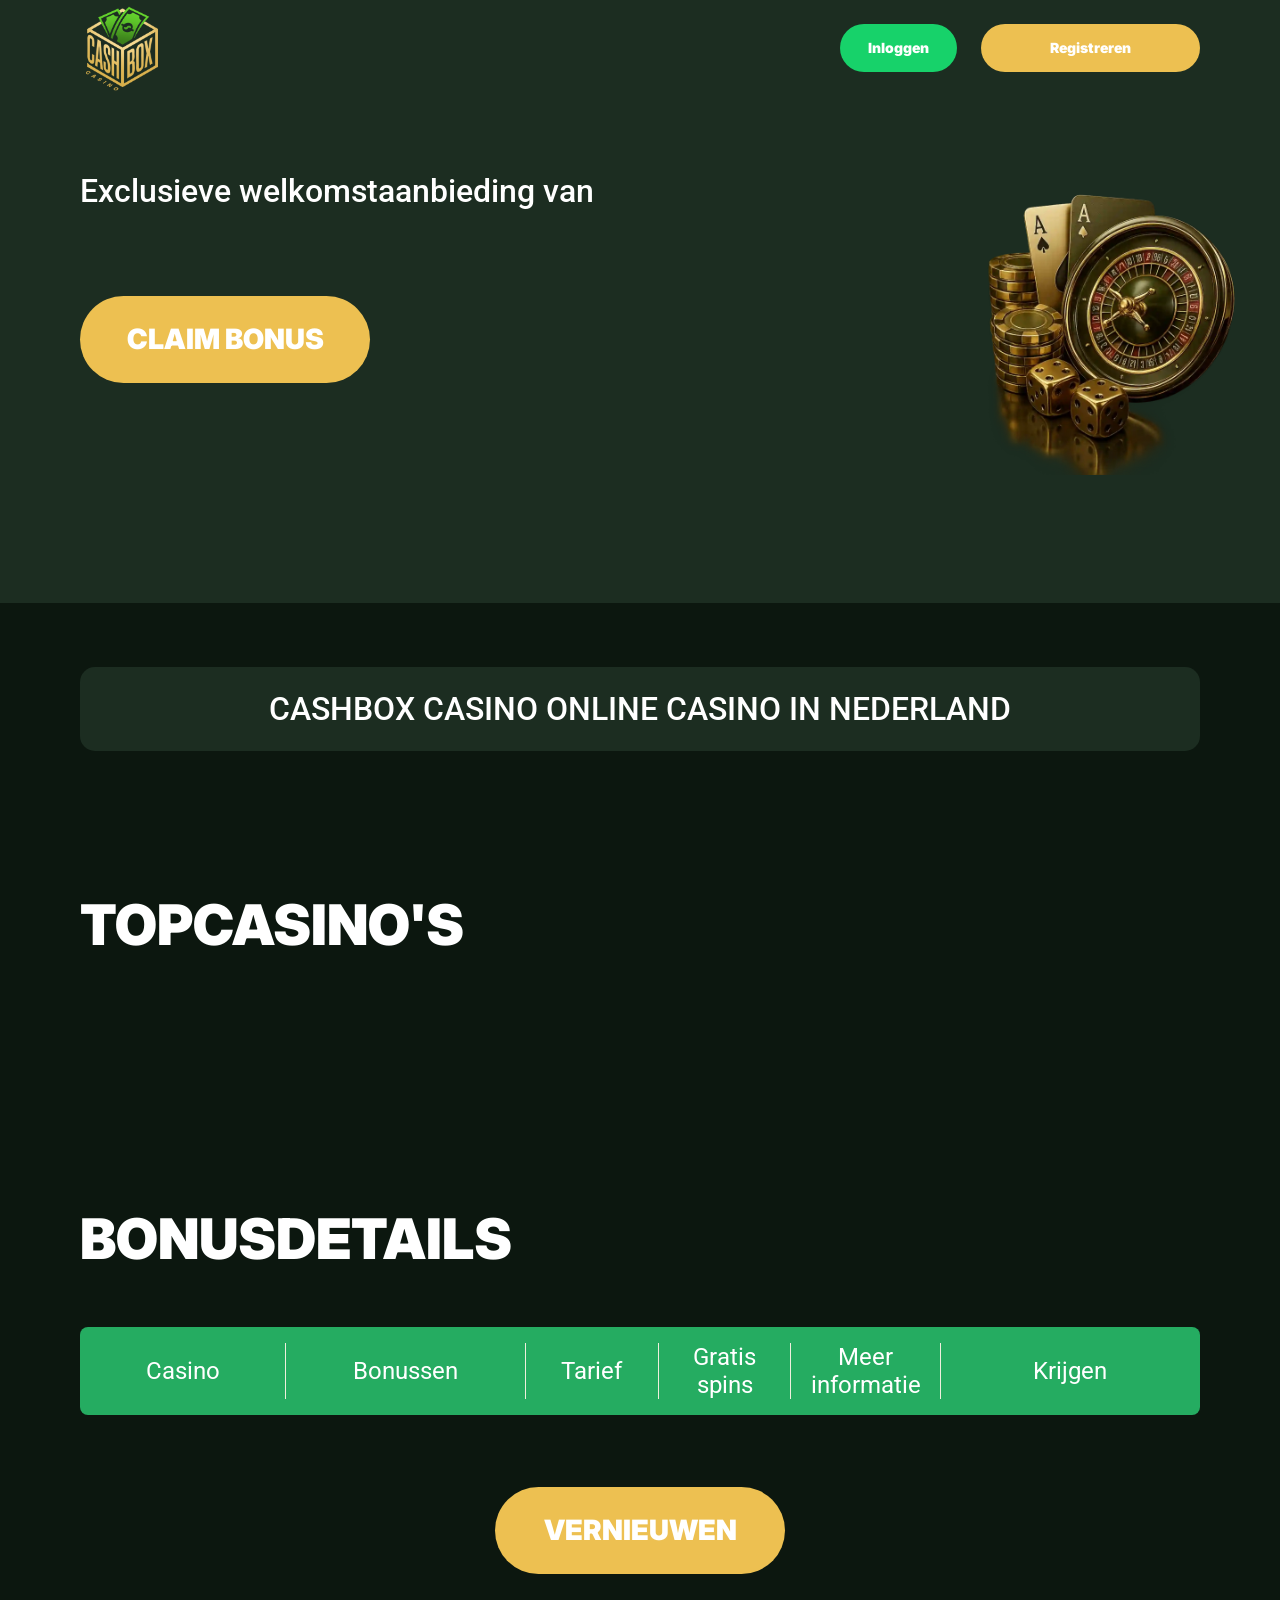
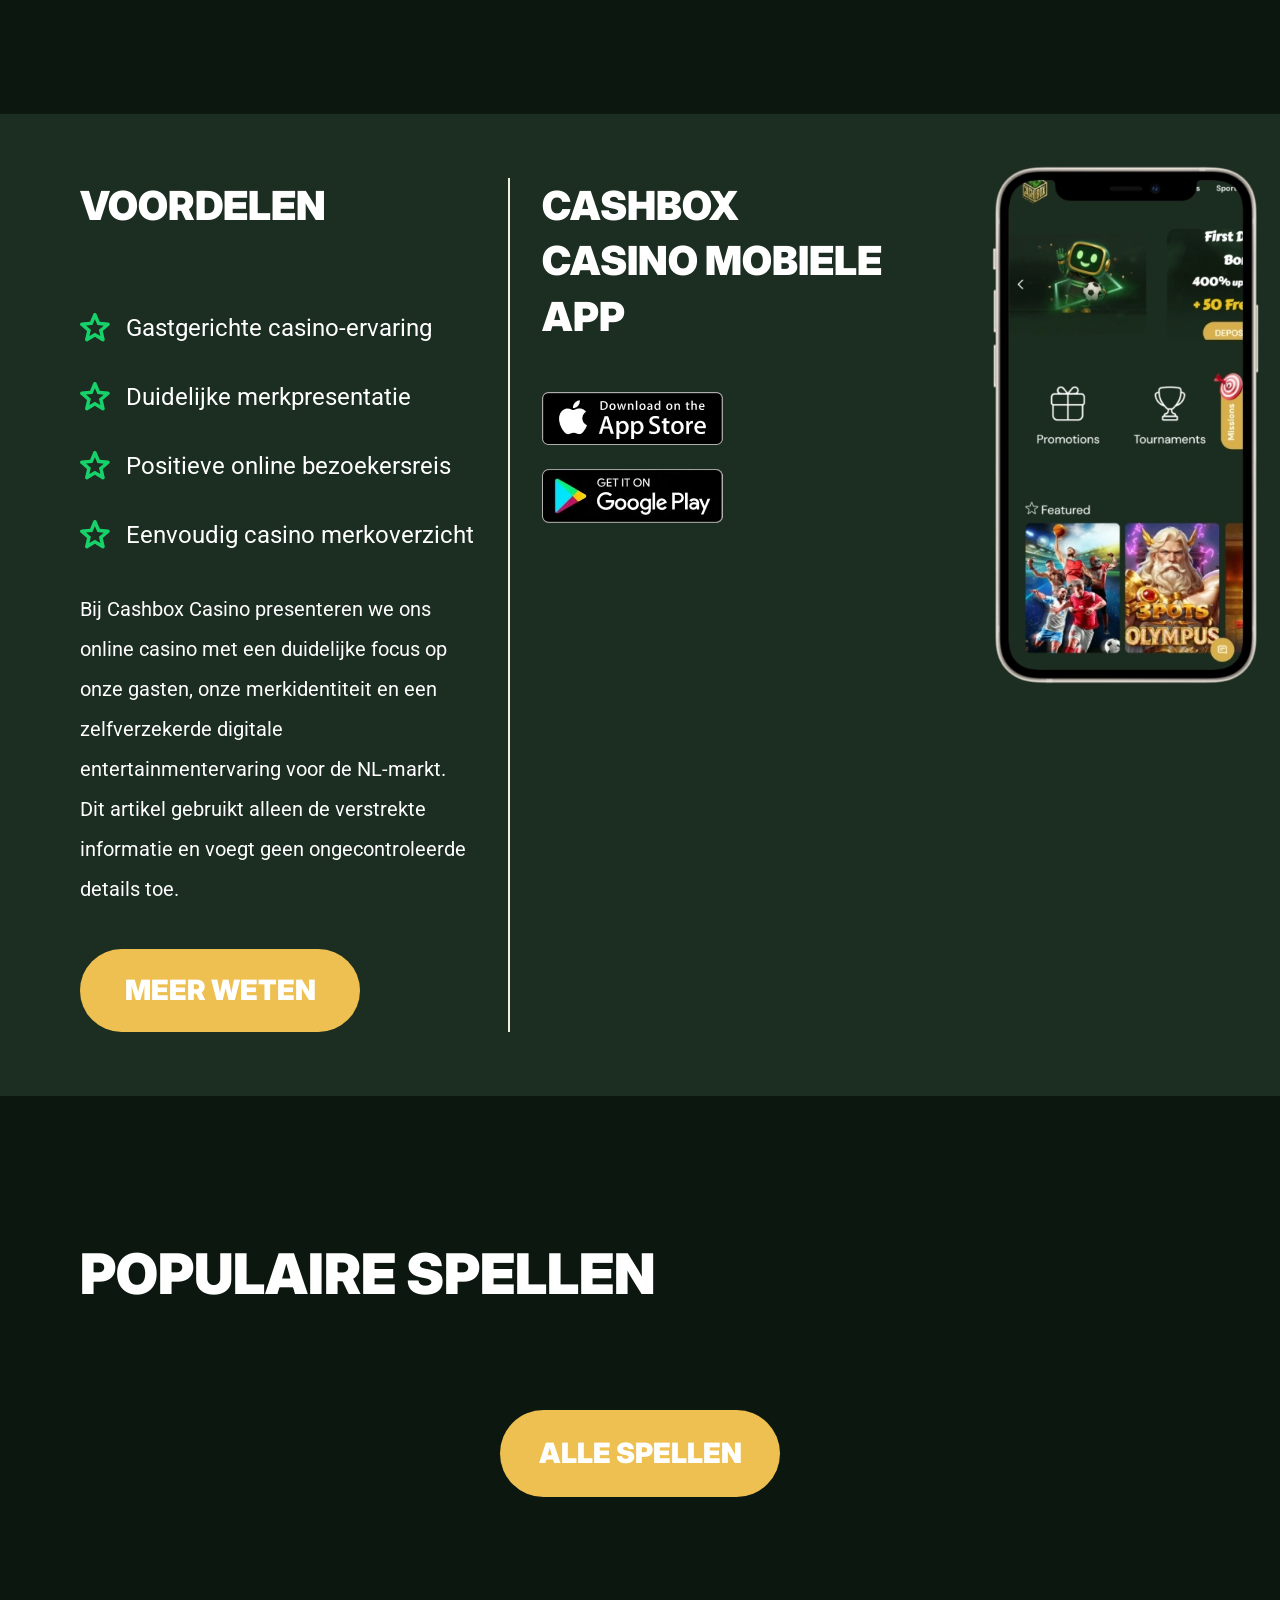
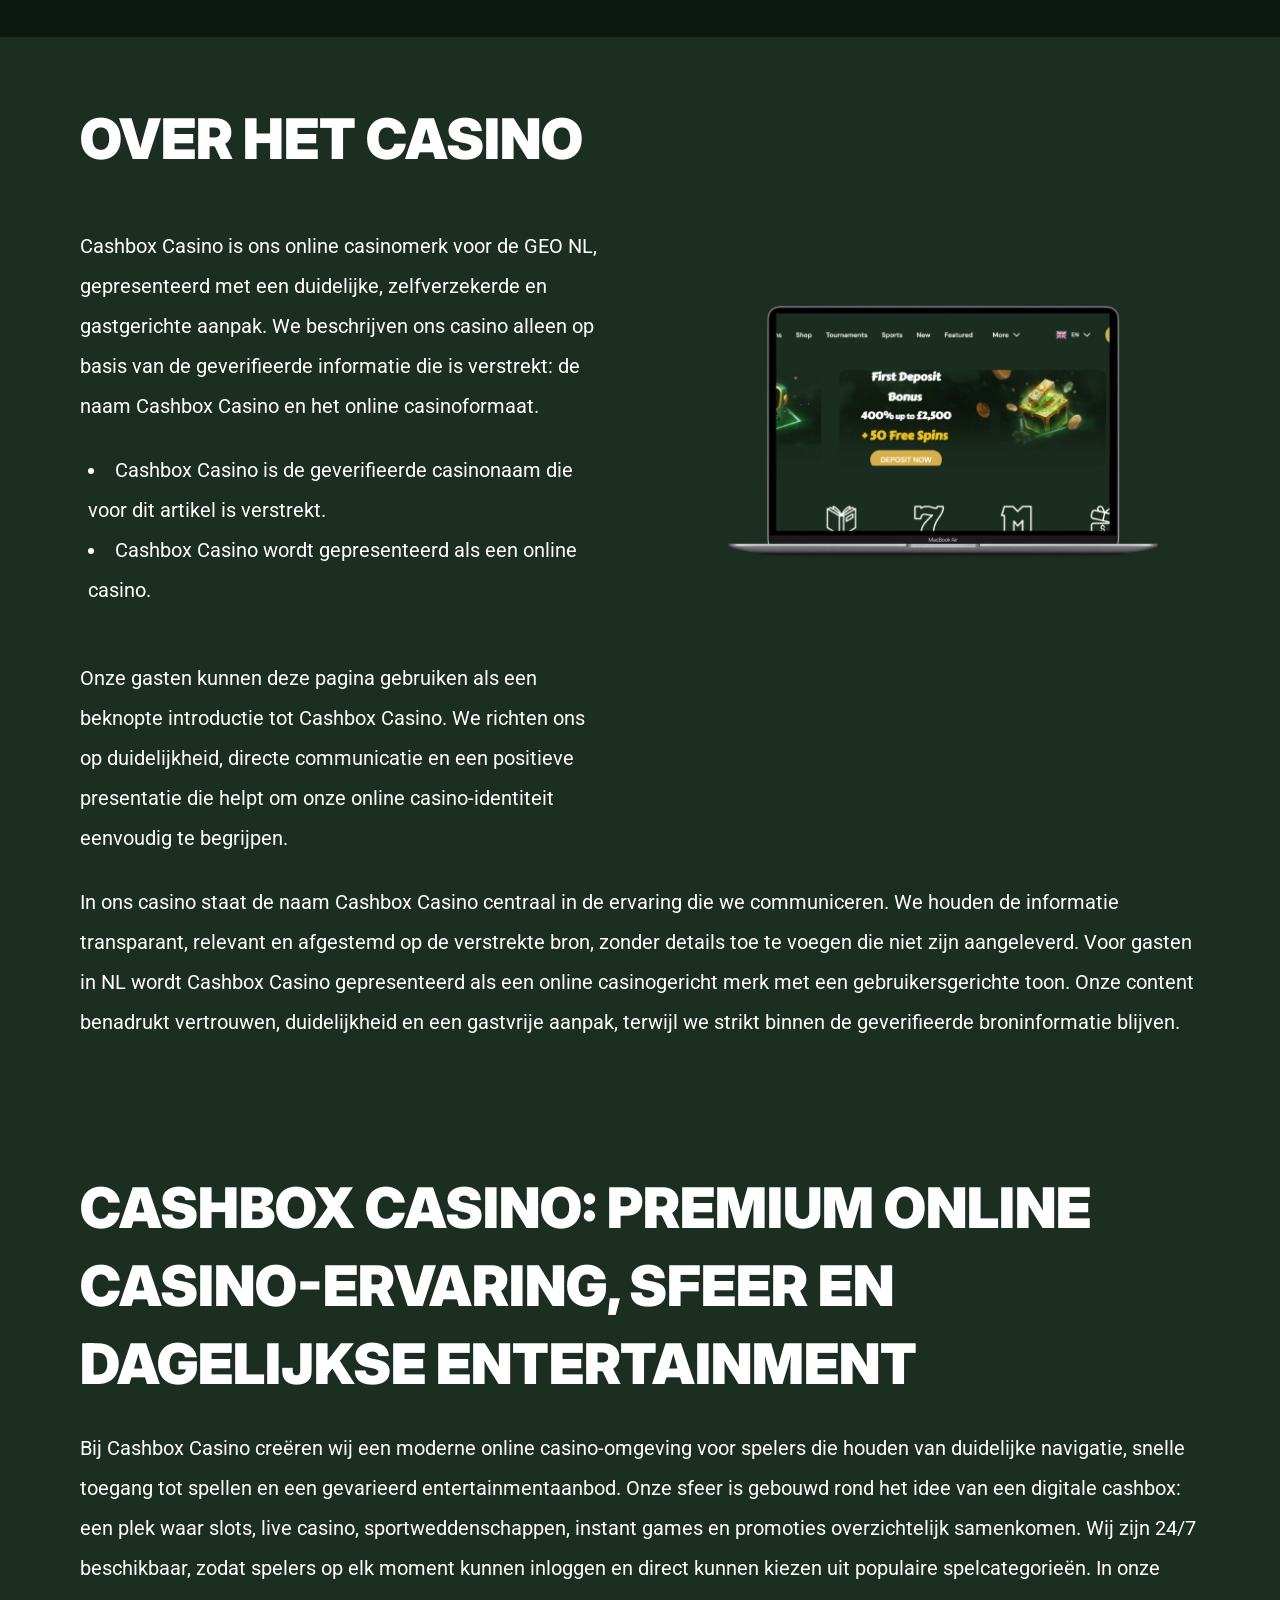
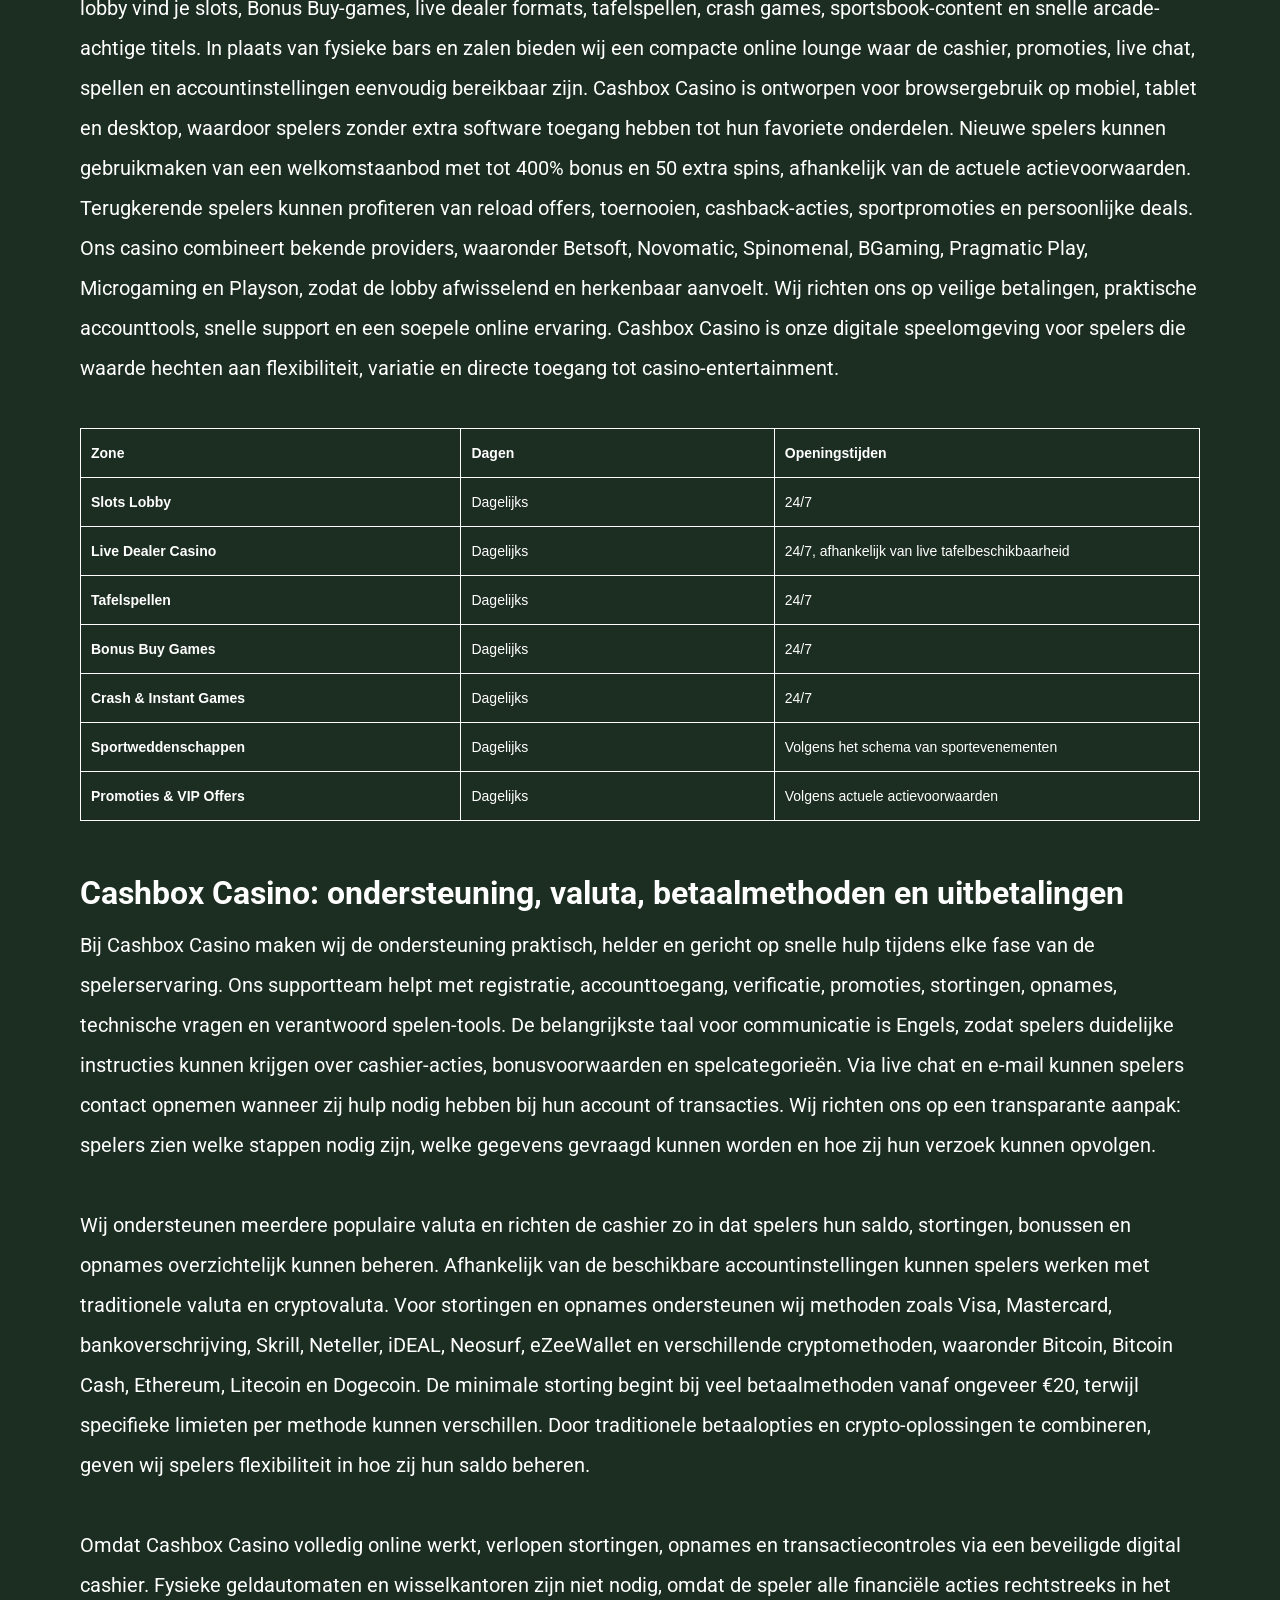
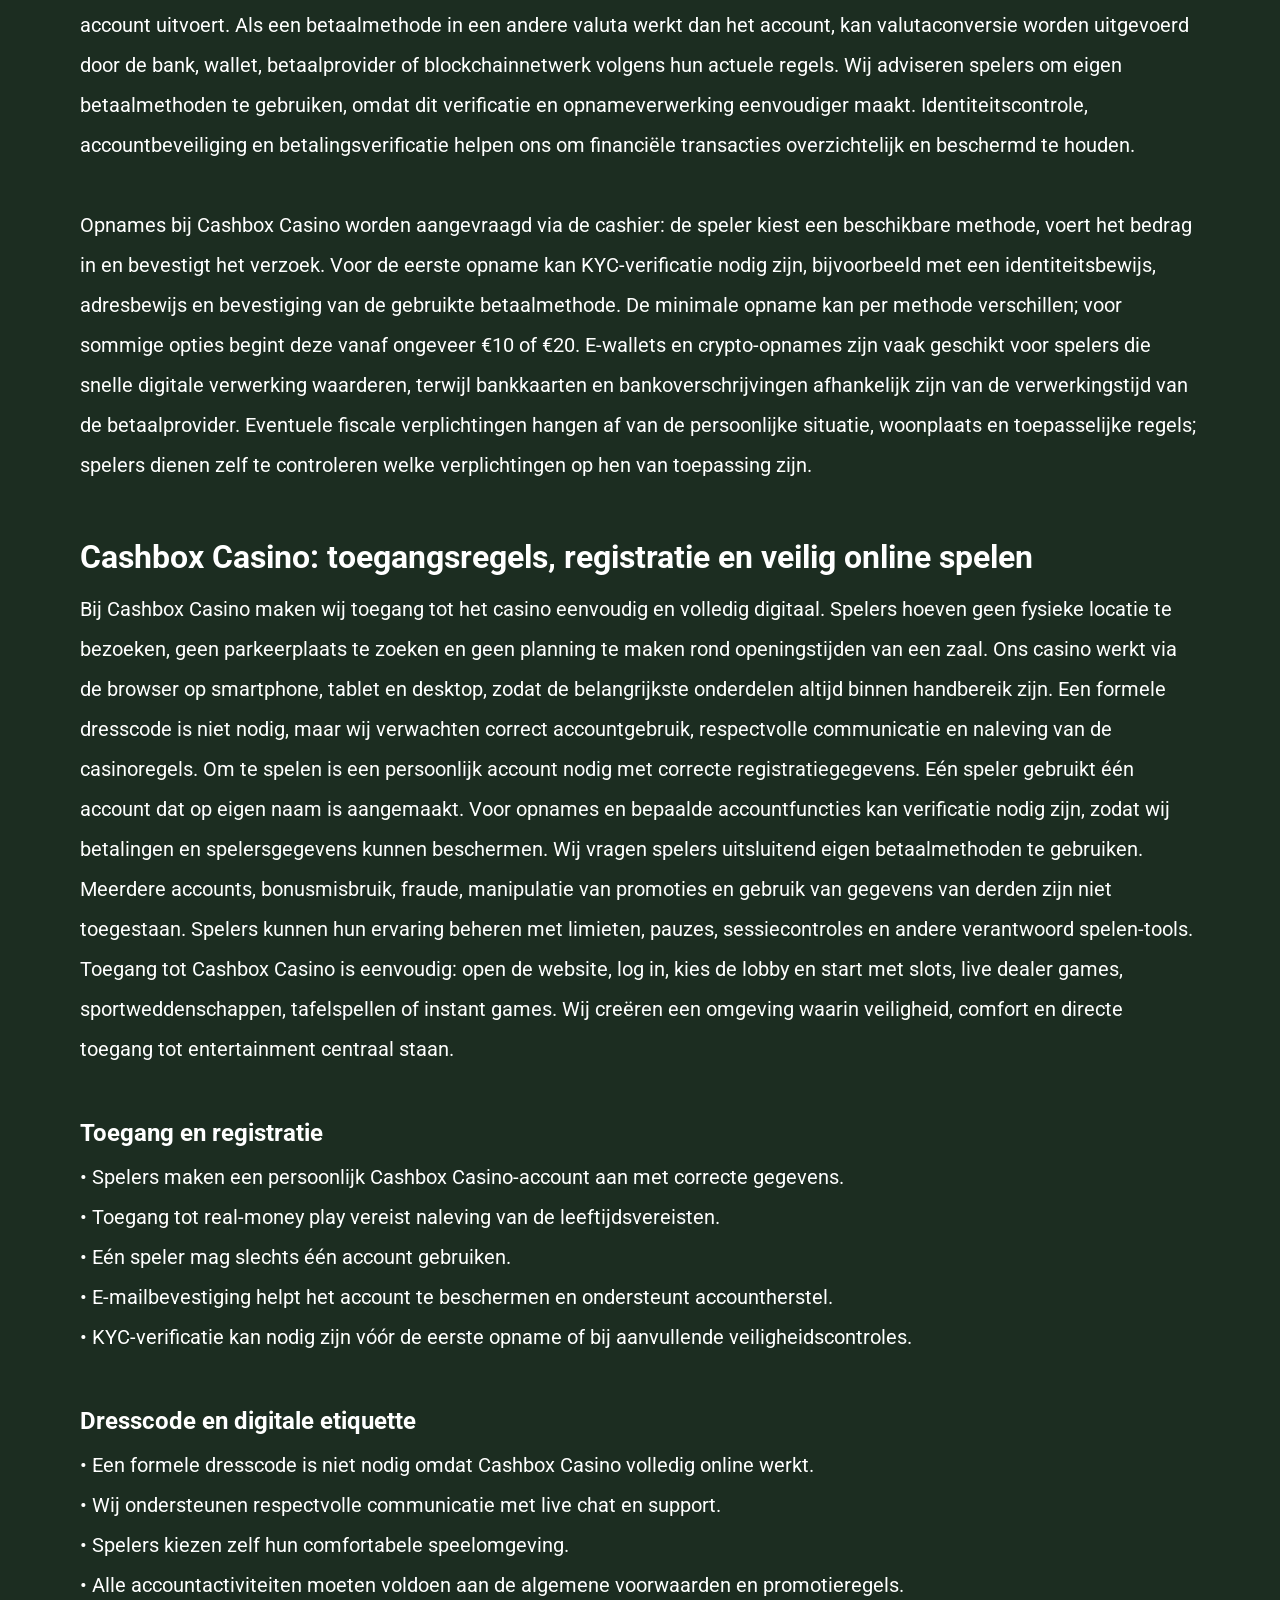
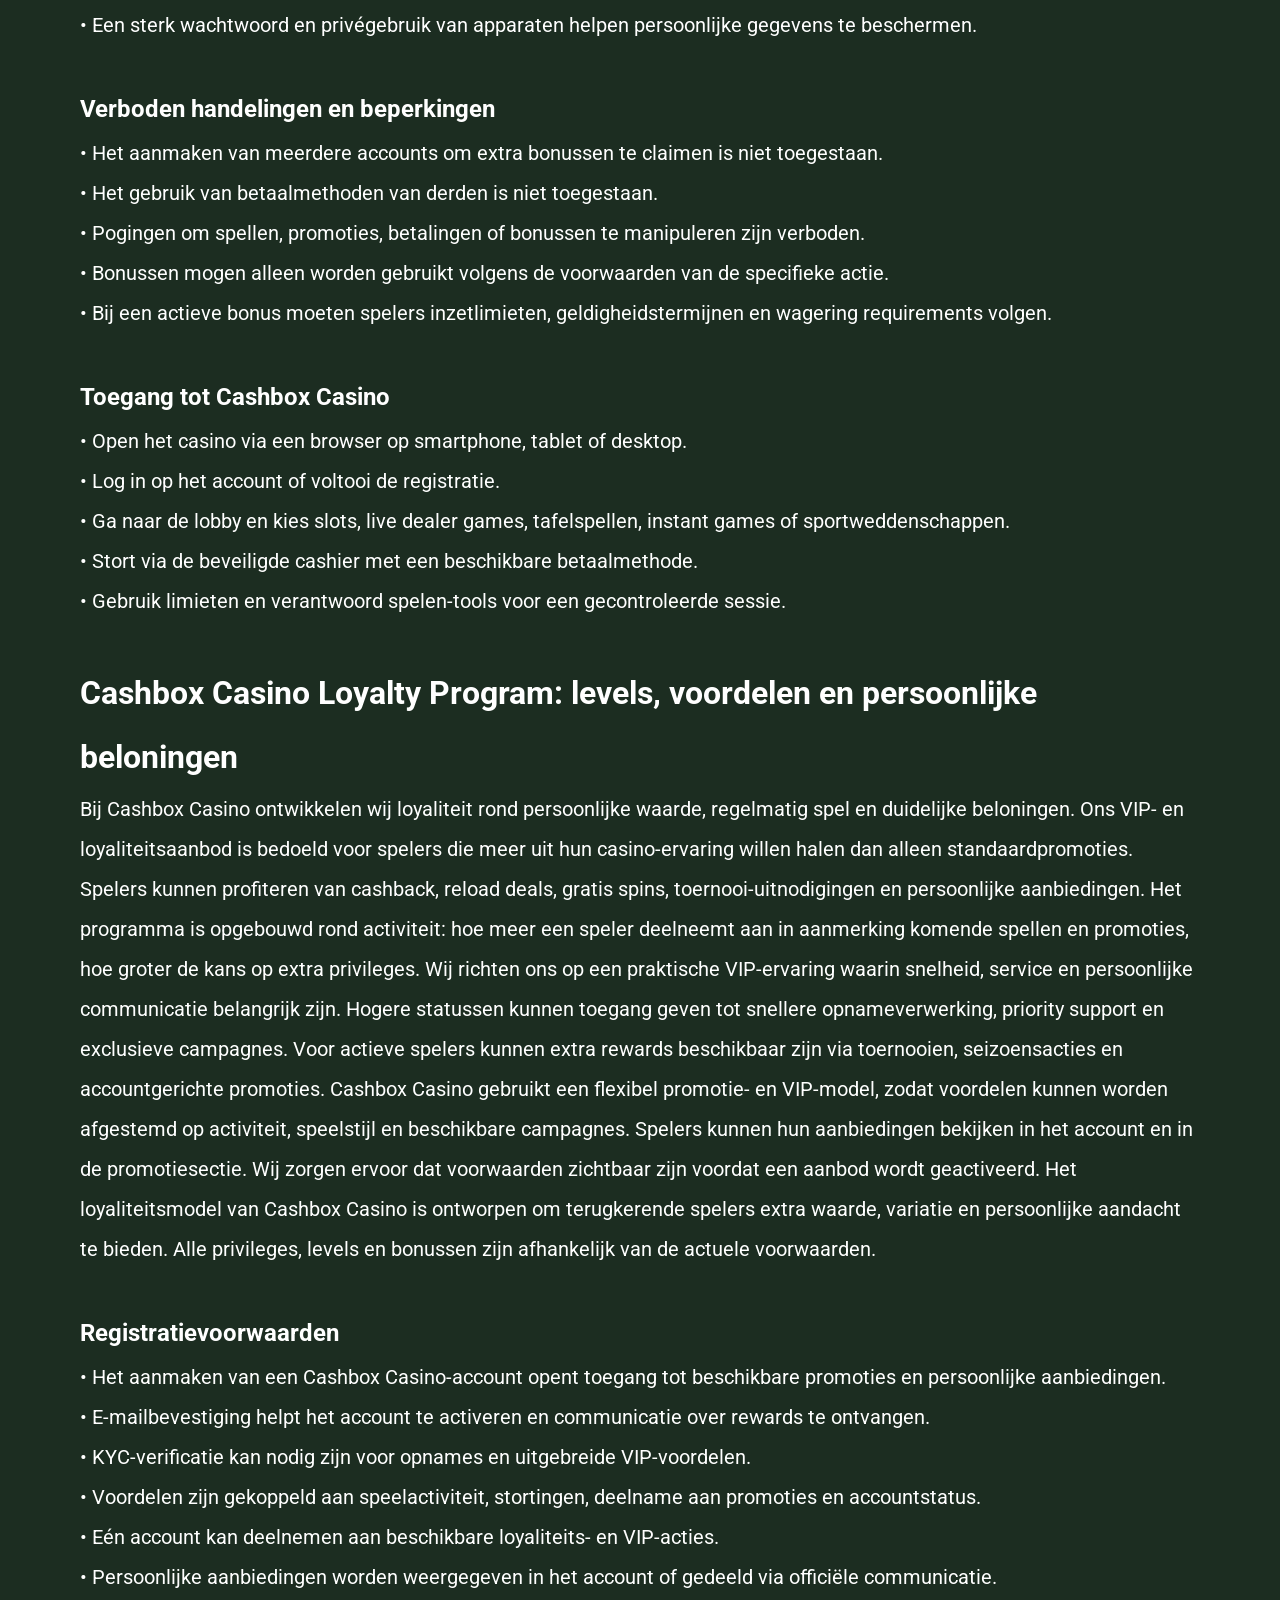
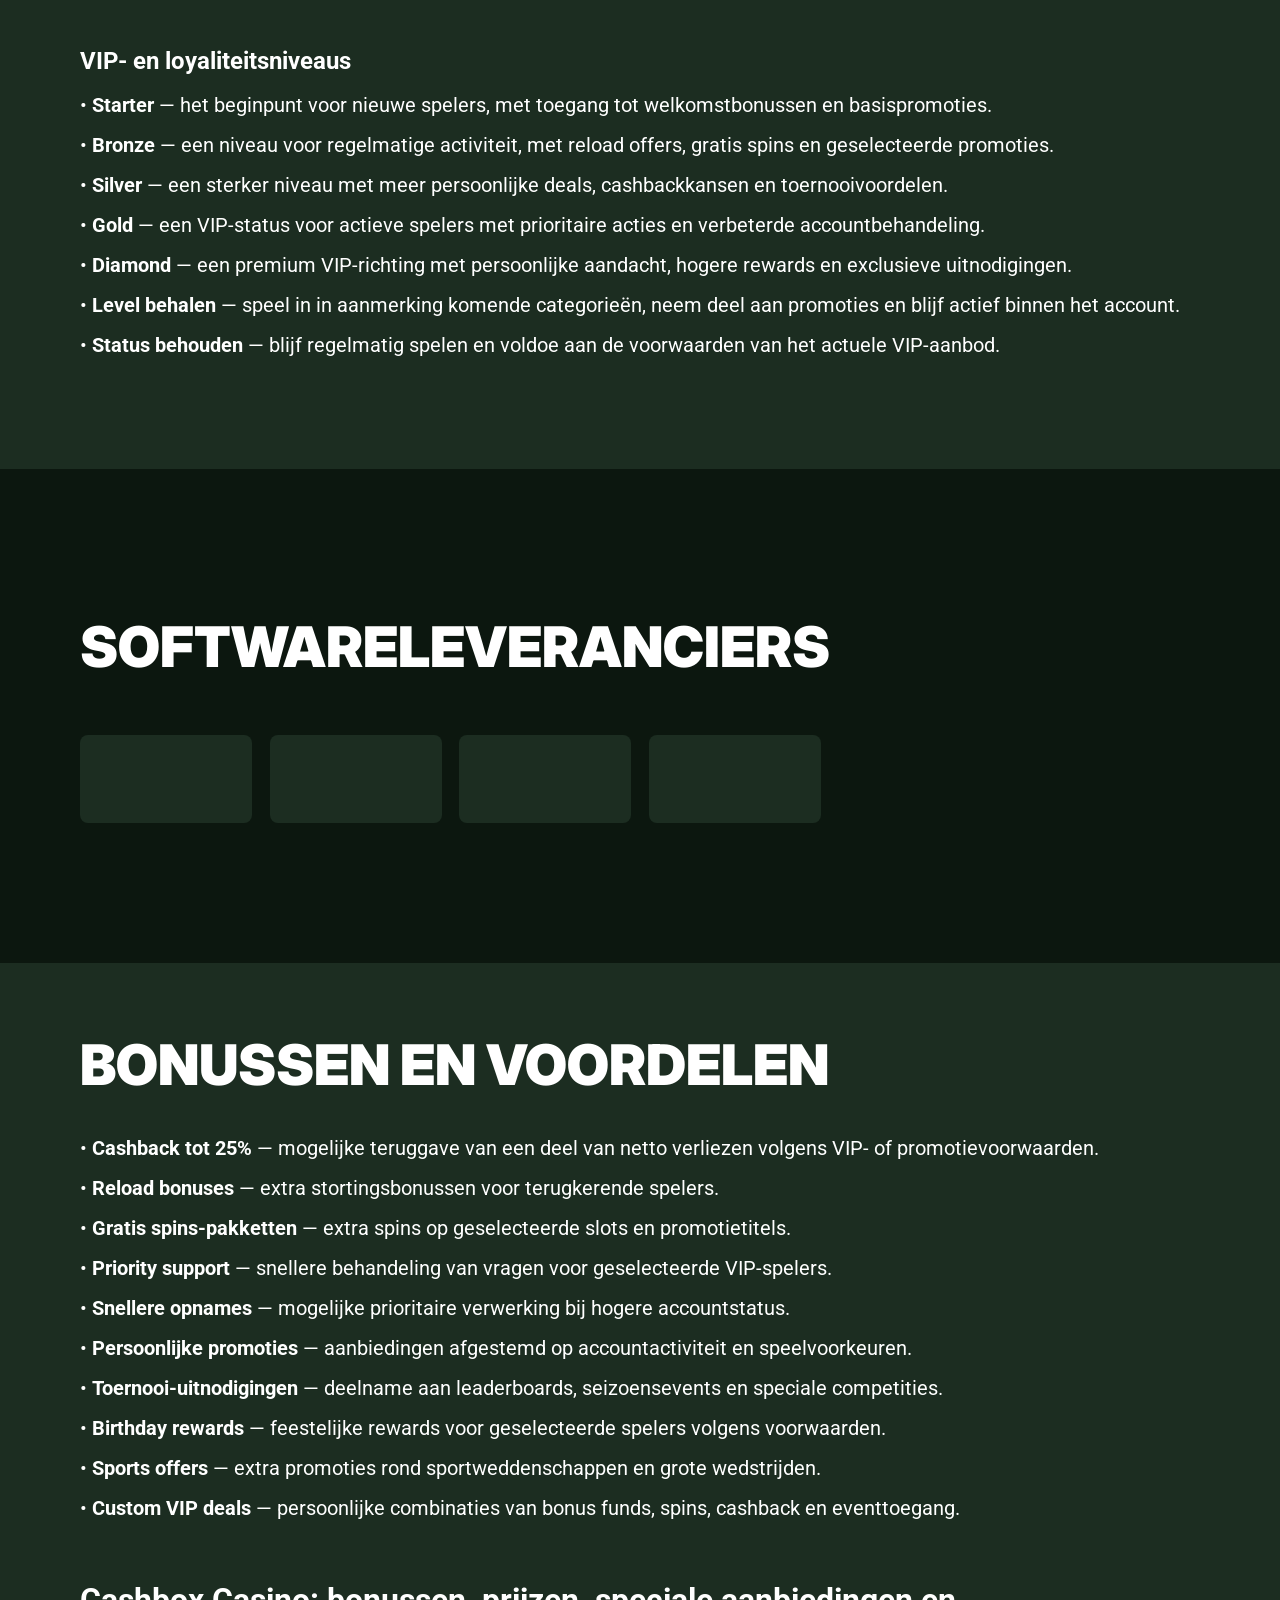
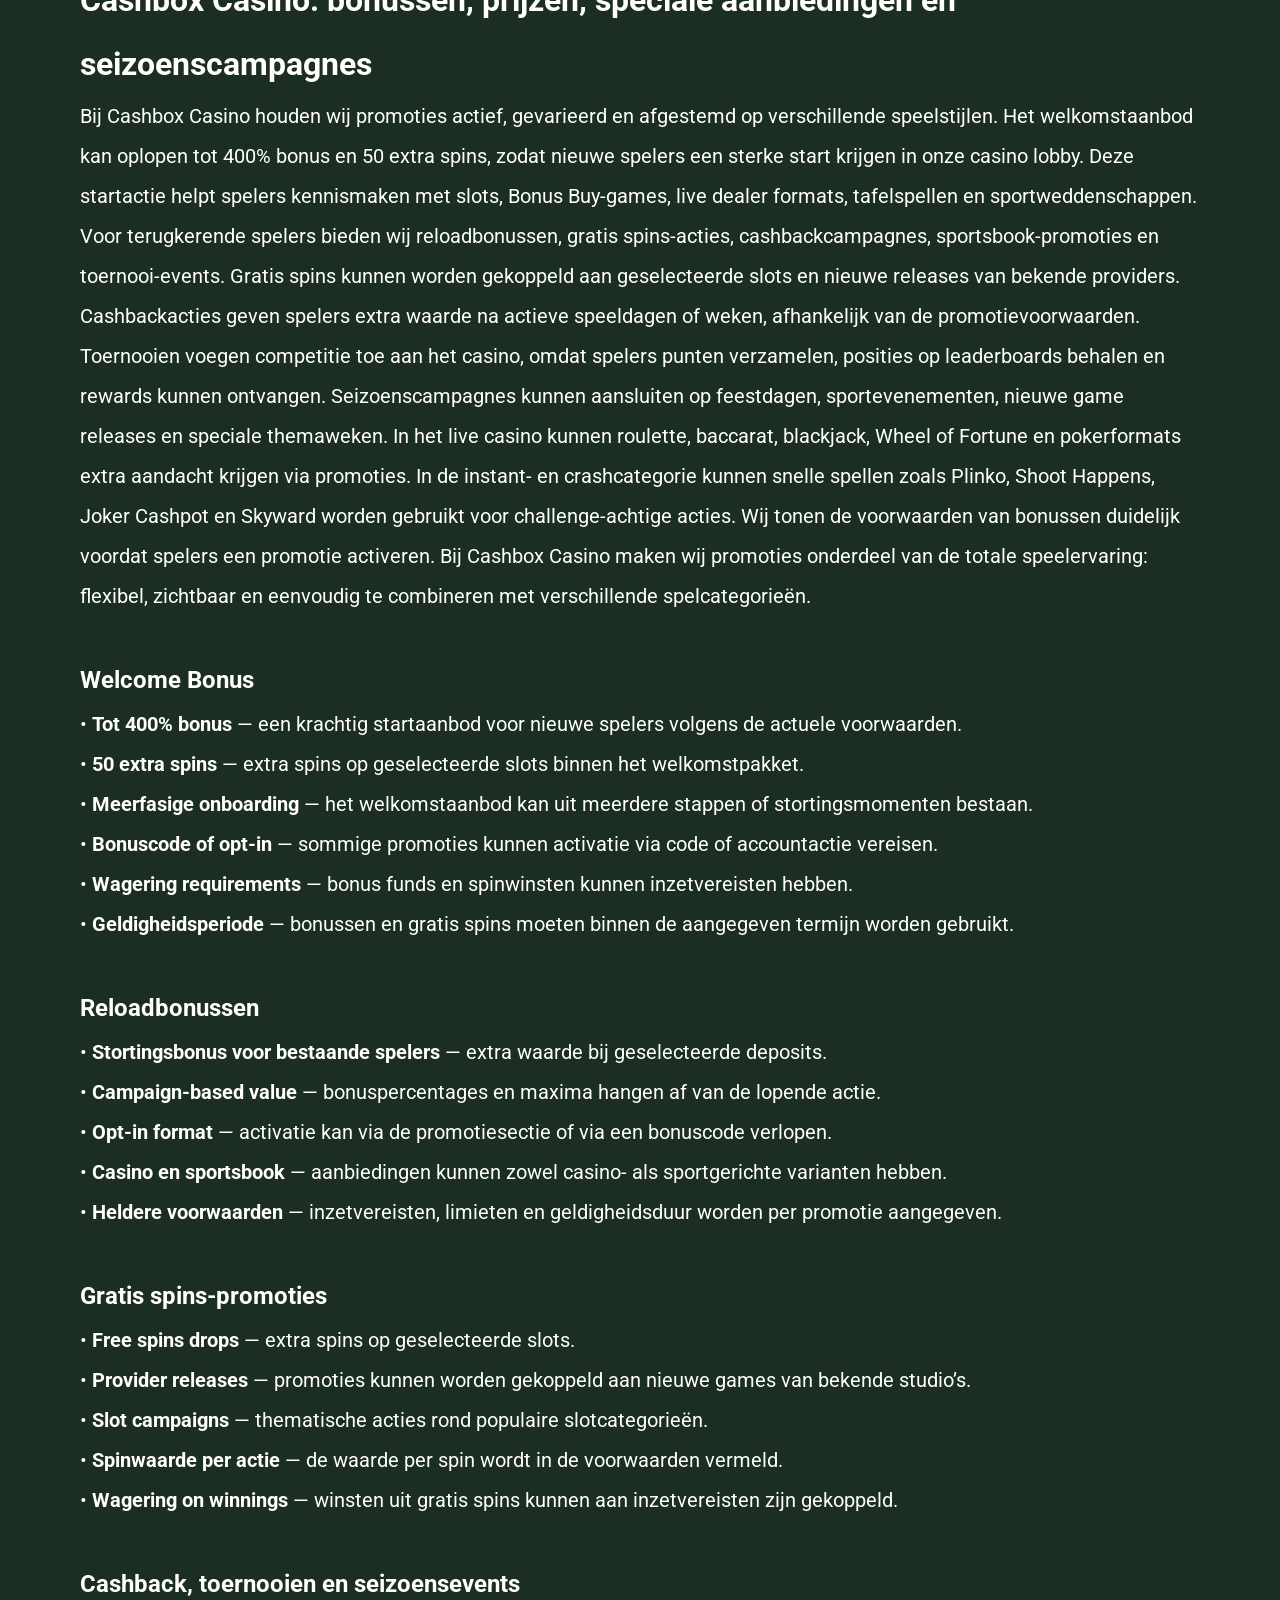
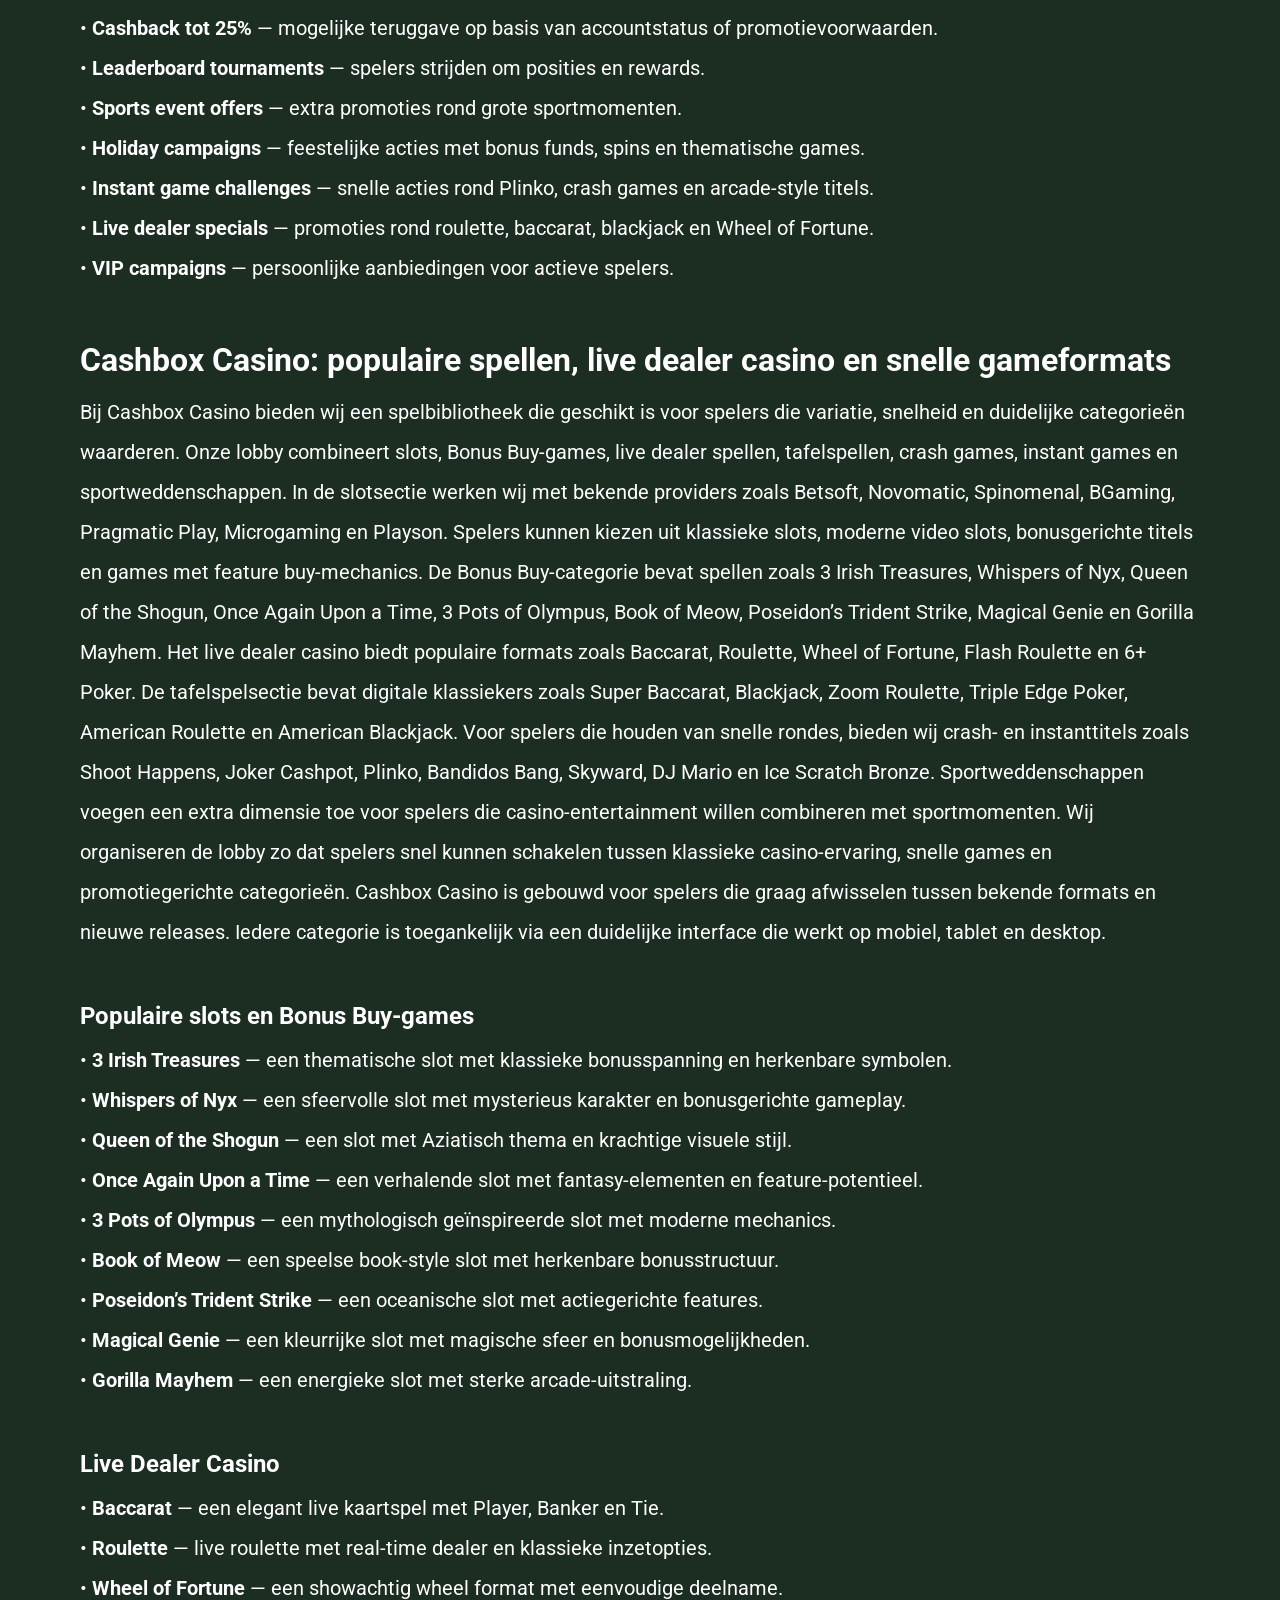
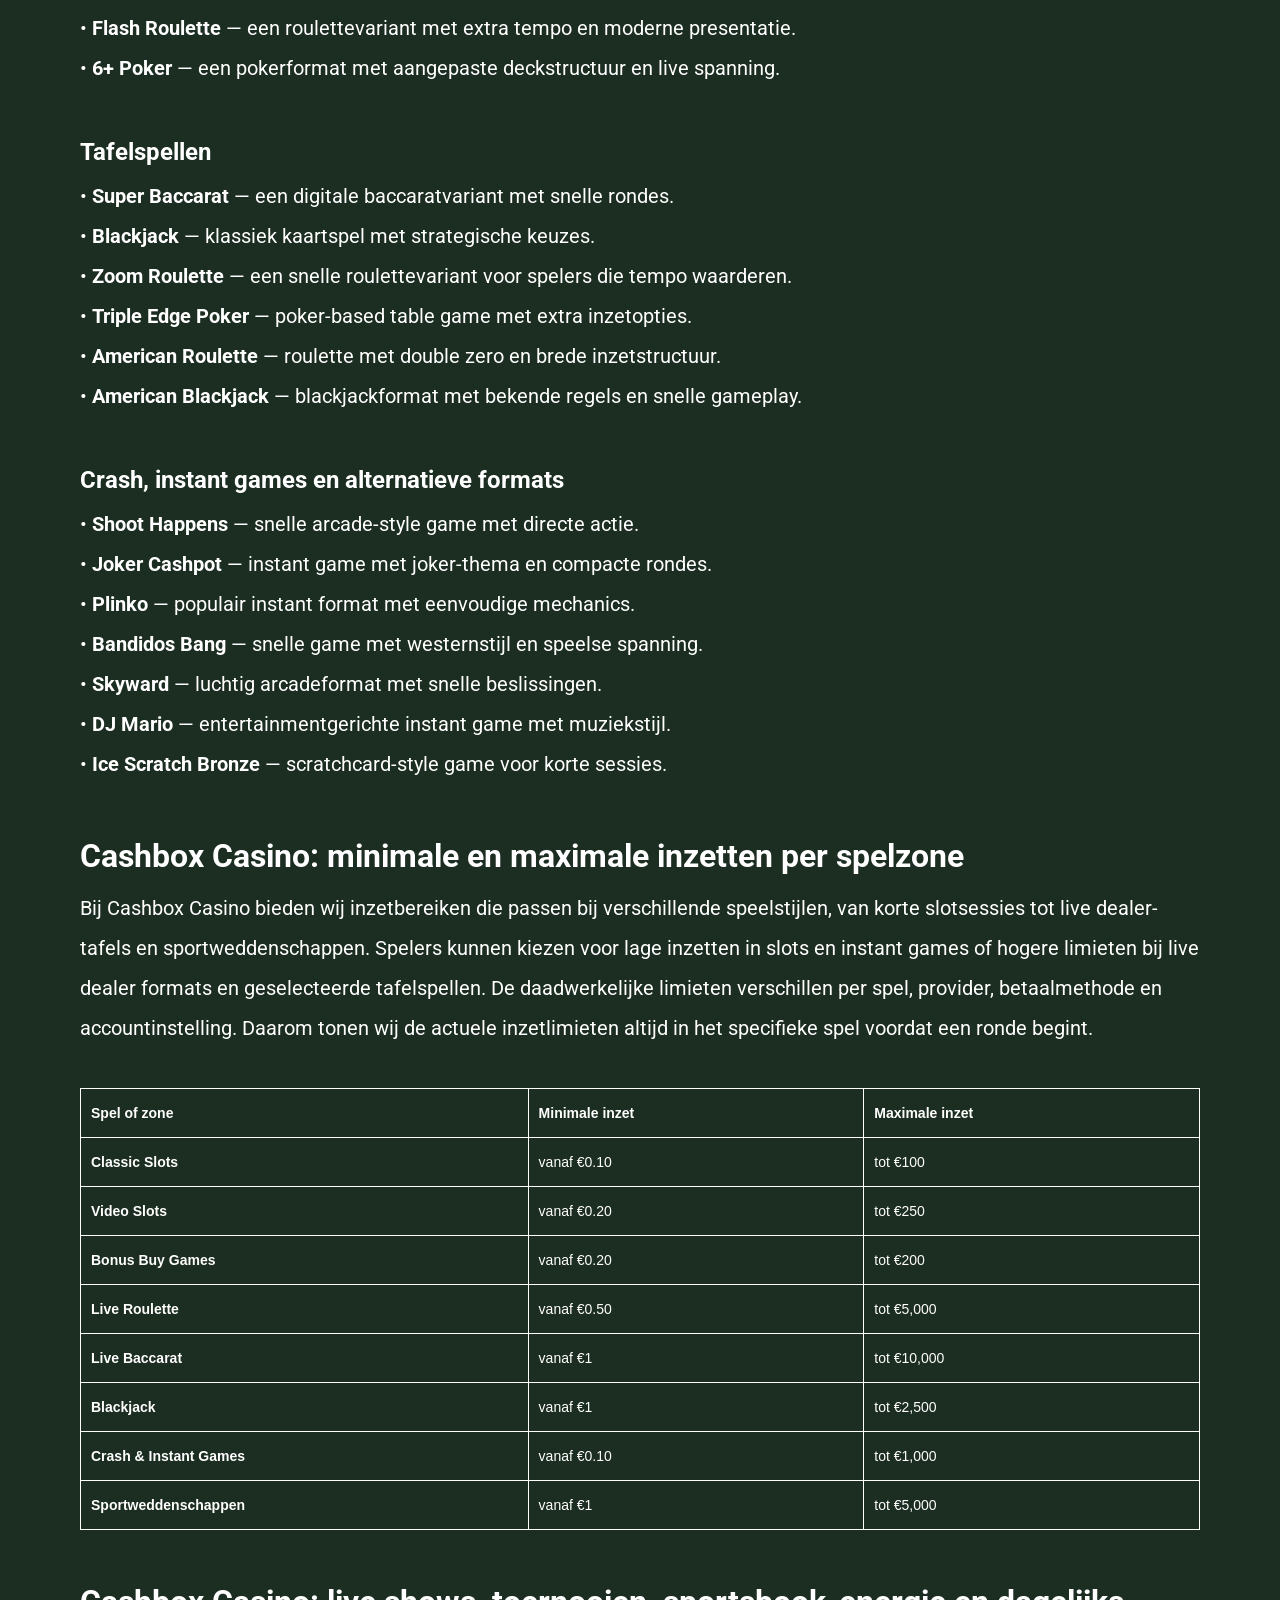
==== index.html @ 04000243 "Site update" ====
<!DOCTYPE html>
<html lang="nl-NL">

<head>
    <meta charset="utf-8">

    <script src="./index.js"></script>

    <link rel="manifest" href="./manifest.json">

    <link rel="preconnect" href="https://fonts.googleapis.com" />
    <link rel="preconnect" href="https://fonts.gstatic.com" crossorigin />

    <!-- Google Fonts -->
    <link
            href="https://fonts.googleapis.com/css2?family=Inter:wght@300;400;500;600;700&display=swap"
            rel="stylesheet"
    />
    <!-- Google Fonts -->

    <!-- Google Fonts -->
    <link
            href="https://fonts.googleapis.com/css2?family=Roboto:wght@300;400;500;600;700&display=swap"
            rel="stylesheet"
    />

    <meta name="viewport" content="width=device-width, initial-scale=1, minimum-scale=1, maximum-scale=2">
    <link rel="preload" as="image" href="_assets/images/1779181921-logo.svg" fetchpriority="high">
    <link rel="stylesheet" href="./normalize.css">
    <link rel="stylesheet" href="./index.css">
    <meta name="theme-color" content="">
    <title>Cashbox Casino Online Casino in Nederland | Gastgerichte Ervaring</title>
    <meta name="description"
          content="Ontdek Cashbox Casino, onze online casino-ervaring voor gasten in NL, gepresenteerd met een duidelijke, zelfverzekerde en gebruikersgerichte aanpak.">
    <link rel="canonical" href="https://cashbox-casino-online.com">
    <meta property="og:title" content="Cashbox Casino Online Casino in Nederland | Gastgerichte Ervaring">
    <meta property="og:description"
          content="Ontdek Cashbox Casino, onze online casino-ervaring voor gasten in NL, gepresenteerd met een duidelijke, zelfverzekerde en gebruikersgerichte aanpak.">
    <meta property="og:url" content="https://cashbox-casino-online.com">
    <meta property="og:site_name" content="Cashbox Casino Online Casino in Nederland | Gastgerichte Ervaring">
    <meta property="og:locale" content="nl-NL">
    <meta property="og:image" content="_assets/images/1779182008-main.webp">
    <meta property="og:image:width" content="1200">
    <meta property="og:image:height" content="630">
    <meta property="og:type" content="website">
    <meta name="twitter:card" content="summary_large_image">
    <meta name="twitter:site" content="cashbox-casino-online.com">
    <meta name="twitter:title" content="Cashbox Casino Online Casino in Nederland | Gastgerichte Ervaring">
    <meta name="twitter:description"
          content="Ontdek Cashbox Casino, onze online casino-ervaring voor gasten in NL, gepresenteerd met een duidelijke, zelfverzekerde en gebruikersgerichte aanpak.">
    <meta name="twitter:image" content="_assets/images/1779182008-main.webp">
    <meta name="twitter:image:width" content="1200">
    <meta name="twitter:image:height" content="630">
    <link rel="icon" href="_assets/images/1779182013-favicon.svg" type="image/x-icon" sizes="16x16">
    <meta name="language" content="nl-NL">

    <link rel="apple-touch-icon" href="_assets/images/1779181913-favicon.svg" sizes="96x96">
    <link rel="icon" href="_assets/images/1779181913-favicon.svg" type="image/webp" sizes="192x192">

    <link rel="preload" href="_assets/images/1779182098-main.webp" as="image" fetchpriority="high">

    <link rel="alternate" hreflang="x-default" href="https://cashbox-casino-online.com" />
    <link rel="alternate" hreflang="nl" href="https://cashbox-casino-online.com" />
</head>

<body>
<svg
        style="display: none"
        xmlns="http://www.w3.org/2000/svg"
        width="1em"
        height="1em"
        viewBox="0 0 256 256"
>
    <symbol id="minus-icon" viewBox="0 0 256 256">
        <path
                fill="#17d26a"
                d="M228 128a12 12 0 0 1-12 12H40a12 12 0 0 1 0-24h176a12 12 0 0 1 12 12"
        />
    </symbol>
</svg>

<svg
        style="display: none"
        xmlns="http://www.w3.org/2000/svg"
        width="1em"
        height="1em"
        viewBox="0 0 32 32"
>
    <symbol id="globe-icon" viewBox="0 0 32 32">
        <path
                fill="#EDC051"
                d="M32.032 16c0-8.501-6.677-15.472-15.072-15.969-0.173-0.019-0.346-0.032-0.523-0.032-0.052 0-0.104 0.005-0.156 0.007-0.093-0.002-0.186-0.007-0.281-0.007-8.84 0-16.032 7.178-16.032 16.001s7.192 16.001 16.032 16.001c0.094 0 0.188-0.006 0.281-0.008 0.052 0.002 0.104 0.008 0.156 0.008 0.176 0 0.349-0.012 0.523-0.032 8.395-0.497 15.072-7.468 15.072-15.969zM29.049 21.151c-0.551-0.16-1.935-0.507-4.377-0.794 0.202-1.381 0.313-2.84 0.313-4.357 0-1.196-0.069-2.354-0.197-3.469 3.094-0.37 4.45-0.835 4.54-0.867l-0.372-1.050c0.695 1.659 1.080 3.478 1.080 5.386 0 1.818-0.352 3.555-0.987 5.151zM8.921 16c0-1.119 0.074-2.212 0.21-3.263 1.621 0.127 3.561 0.222 5.839 0.243v6.939c-2.219 0.021-4.114 0.111-5.709 0.234-0.22-1.319-0.34-2.715-0.34-4.154zM16.967 2.132c2.452 0.711 4.552 4.115 5.492 8.628-1.512 0.12-3.332 0.209-5.492 0.229v-8.857zM14.971 2.156v8.832c-2.136-0.021-3.965-0.109-5.502-0.226 0.96-4.457 3.076-7.836 5.502-8.606zM14.971 21.913l0 7.929c-2.263-0.718-4.256-3.705-5.293-7.719 1.492-0.11 3.253-0.189 5.292-0.21zM16.967 29.868l-0-7.955c2.061 0.020 3.814 0.102 5.288 0.217-1.019 4.067-3 7.076-5.288 7.738zM16.967 19.92l0-6.939c2.291-0.021 4.218-0.118 5.818-0.25 0.131 1.053 0.203 2.147 0.203 3.268 0 1.442-0.116 2.84-0.329 4.16-1.575-0.128-3.462-0.219-5.692-0.24zM28.588 9.81c-0.302 0.094-1.564 0.453-4.094 0.751-0.564-2.998-1.584-5.561-2.91-7.412 3.048 1.325 5.535 3.697 7.005 6.661zM11.213 2.831c-1.632 1.873-2.963 4.568-3.691 7.754-2.265-0.245-3.623-0.534-4.166-0.665 1.585-3.27 4.407-5.836 7.856-7.088zM2.614 11.787c0.385 0.104 1.841 0.467 4.549 0.766-0.155 1.107-0.24 2.26-0.24 3.447 0 1.509 0.136 2.96 0.383 4.334-2.325 0.251-3.755 0.552-4.396 0.706-0.607-1.566-0.944-3.264-0.944-5.041 0-1.467 0.228-2.883 0.649-4.213zM3.784 22.886c0.727-0.154 2.029-0.39 3.956-0.591 0.759 2.803 1.993 5.175 3.473 6.874-3.16-1.148-5.79-3.398-7.429-6.282v0zM21.583 28.849c1.195-1.665 2.14-3.907 2.728-6.525 1.982 0.227 3.226 0.494 3.853 0.652-1.5 2.596-3.808 4.669-6.581 5.873z">
        </path>
    </symbol>
</svg>

<svg width="32" height="31" viewBox="0 0 32 31" fill="none" xmlns="http://www.w3.org/2000/svg">
    <symbol id="star-icon" viewBox="0 0 32 31">
        <path d="M10.0431 24.5932L15.8898 21.0667L21.7365 24.6396L20.2052 17.9577L25.3559 13.5031L18.5811 12.8999L15.8898 6.58913L13.1985 12.8535L6.42371 13.4567L11.5744 17.9577L10.0431 24.5932ZM15.8898 25.4285L8.187 30.0687C7.84672 30.2853 7.49096 30.3781 7.11975 30.3471C6.74853 30.3162 6.42371 30.1925 6.1453 29.9759C5.86688 29.7594 5.65034 29.489 5.49566 29.1648C5.34099 28.8406 5.31005 28.4768 5.40286 28.0734L7.44456 19.3034L0.623417 13.4103C0.314068 13.1319 0.121034 12.8145 0.0443157 12.4581C-0.0324028 12.1017 -0.00951111 11.754 0.112991 11.415C0.235493 11.0759 0.421103 10.7975 0.669819 10.5797C0.918536 10.362 1.25882 10.2227 1.69067 10.1621L10.6927 9.37327L14.1729 1.11366C14.3276 0.742438 14.5676 0.464023 14.8931 0.278414C15.2185 0.0928044 15.5507 0 15.8898 0C16.2288 0 16.5611 0.0928044 16.8865 0.278414C17.2119 0.464023 17.452 0.742438 17.6067 1.11366L21.0869 9.37327L30.0889 10.1621C30.522 10.224 30.8623 10.3632 31.1098 10.5797C31.3572 10.7963 31.5428 11.0747 31.6666 11.415C31.7903 11.7553 31.8138 12.1036 31.7371 12.46C31.6604 12.8163 31.4667 13.1331 31.1562 13.4103L24.335 19.3034L26.3767 28.0734C26.4695 28.4756 26.4386 28.8394 26.2839 29.1648C26.1292 29.4902 25.9127 29.7606 25.6343 29.9759C25.3559 30.1912 25.0311 30.315 24.6598 30.3471C24.2886 30.3793 23.9329 30.2865 23.5926 30.0687L15.8898 25.4285Z" fill="#17d26a"/>
    </symbol>
</svg>

<svg
        xmlns="http://www.w3.org/2000/svg"
        width="1em"
        height="1em"
        viewBox="0 0 256 256"
>
    <symbol id="plus-icon" viewBox="0 0 256 256">
        <path
                fill="#17d26a"
                d="M228 128a12 12 0 0 1-12 12h-76v76a12 12 0 0 1-24 0v-76H40a12 12 0 0 1 0-24h76V40a12 12 0 0 1 24 0v76h76a12 12 0 0 1 12 12"
        />
    </symbol>
</svg>

<svg
        width="33"
        height="32"
        viewBox="0 0 33 32"
        fill="none"
        xmlns="http://www.w3.org/2000/svg"
>
    <symbol id="play-icon" viewBox="0 0 33 32">
        <path
                d="M16.8334 0.0786133C7.9606 0.0786133 0.767578 7.20678 0.767578 15.9998C0.767578 24.7929 7.9606 31.921 16.8334 31.921C25.7061 31.921 32.8992 24.7929 32.8992 15.9998C32.8992 7.20678 25.7061 0.0786133 16.8334 0.0786133ZM22.3861 16.8438L14.3532 21.8192C14.1907 21.9197 14.0059 21.9703 13.821 21.9703C13.6536 21.9703 13.4859 21.929 13.3342 21.8454C13.015 21.67 12.8169 21.3372 12.8169 20.9752V11.0244C12.8169 10.6625 13.015 10.3296 13.3342 10.1543C13.6533 9.97788 14.0436 9.98857 14.3532 10.1805L22.3861 15.1559C22.6796 15.3381 22.858 15.6568 22.858 15.9998C22.858 16.3428 22.6796 16.6616 22.3861 16.8438Z"
                fill="#EDC051"
        />
    </symbol>
</svg>

<svg
        width="20"
        height="20"
        viewBox="0 0 20 20"
        fill="none"
        xmlns="http://www.w3.org/2000/svg"
>
    <symbol id="information-outline" viewBox="0 0 20 20">
        <path
                d="M9 7H11V5H9V7ZM10 18C5.59 18 2 14.41 2 10C2 5.59 5.59 2 10 2C14.41 2 18 5.59 18 10C18 14.41 14.41 18 10 18ZM10 0C8.68678 0 7.38642 0.258658 6.17317 0.761205C4.95991 1.26375 3.85752 2.00035 2.92893 2.92893C1.05357 4.8043 0 7.34784 0 10C0 12.6522 1.05357 15.1957 2.92893 17.0711C3.85752 17.9997 4.95991 18.7362 6.17317 19.2388C7.38642 19.7413 8.68678 20 10 20C12.6522 20 15.1957 18.9464 17.0711 17.0711C18.9464 15.1957 20 12.6522 20 10C20 8.68678 19.7413 7.38642 19.2388 6.17317C18.7362 4.95991 17.9997 3.85752 17.0711 2.92893C16.1425 2.00035 15.0401 1.26375 13.8268 0.761205C12.6136 0.258658 11.3132 0 10 0ZM9 15H11V9H9V15Z"
                fill="#ffffff"
        />
    </symbol>
</svg>

<div class="wrapper">
    <header class="header" id="top">
        <div class="headerBlock">
            <div class="headerLogoContainer"><a href="https://cashbox-casino-online.com" aria-label="Main page"><img class="header__logo logo"
                                                                                                     src="_assets/images/1779181921-logo.svg" alt="Cashbox Casino Logo" /></a></div>
            <ul class="nav__list">
                <li class="nav__item"><a class="nav__link" target="_blank" href="casino.html?id=example-offer-id"
                                         aria-label="Inloggen" id="navSignUp"> Inloggen </a></li>
                <li class="nav__item nav__itemLarge"><a class="nav__link nav__linkLarge" target="_blank"
                                                        href="casino.html?id=example-offer-id" aria-label="Registreren" id="navPlayNow"> Registreren </a>
                </li>
            </ul>
        </div>
    </header>
    <main class="main">
        <section class="heroContainer">
            <div class="hero">
                <div class="heroBlock block">
                    <div class="heroGroup">
                        <div class="heroTextGroup">
                            <p class="heroText heroTextDesktop">Exclusieve welkomstaanbieding van</p>
                            <p class="heroText heroTextMobile">Exclusieve welkomstaanbieding van</p>
                            <p class="heroText heroTextBonus" id="bonusText"></p>
                        </div><a target="_blank" class="heroLink" id="bonusLink" href="/" aria-label="Speel het spel"><span
                            class="heroButton btn btn--large">Claim Bonus</span></a>
                    </div>
                </div>
            </div>
            <div class="heroUnder">
                <h1 class="heroText heroMainTitle">Cashbox Casino Online Casino in Nederland</h1>
            </div>
        </section>
        <div class="bonusesCircleContainer">
            <section class="topCasino">
                <div class="container">
                    <div class="topCasinoBlock block">
                        <h2 class="topCasinoTitle title"><span>Topcasino's <span id="countryName"></span></span>
                        </h2>
                        <div class="topCasinoGroup" id="casinoCardContainer">
                            <!-- Casino cards will be dynamically inserted here --></div><button
                            class="topCasinoButton btn btn--large" id="showMoreButton"> Alle casino's </button>
                    </div>
                </div>
            </section>
            <section class="bonusDetails" id="bonuses">
                <div class="container">
                    <div class="bonusDetailsBlock block">
                        <h2 class="bonusDetailsTitle title"><span>Bonusdetails</span></h2>
                        <div class="bonusDetailsGroup">
                            <div class="bonusTable">
                                <div class="bogradientContainer">
                                    <div class="bonusTableRow bonusTableHeader">
                                        <div class="bonusTableHead">
                                            <p class="bonusHeaderText bonusHeaderCasino">Casino</p>
                                        </div>
                                        <div class="bonusTableHead">
                                            <p class="bonusHeaderText bonusDetailsWelcome">Bonussen</p>
                                        </div>
                                        <div class="bonusTableHead">
                                            <p class="bonusHeaderText">Tarief</p>
                                        </div>
                                        <div class="bonusTableHead">
                                            <p class="bonusHeaderText bonusHeaderTextSpins">Gratis spins</p>
                                        </div>
                                        <div class="bonusTableHead">
                                            <p class="bonusHeaderText">Meer informatie</p>
                                        </div>
                                        <div class="bonusTableHead">
                                            <p class="bonusHeaderText bonusClaimBonus">Krijgen</p>
                                        </div>
                                    </div>
                                </div><!-- Bonus rows will be dynamically inserted here -->
                                <div id="bonusTableRows"></div>
                            </div>
                        </div><button class="bonusDetailsButton btn btn--large" id="refreshButton"> Vernieuwen
                    </button>
                    </div>
                </div>
            </section>
        </div>
        <div class="advantagesCircleContainer">
            <section class="advantages">
                <div class="container">
                    <div class="advantagesBlock block">
                        <div class="advantagesDescription">
                            <h2 class="advantagesTitle title">Voordelen</h2>
                            <ul class="advantagesList">
                                <li class="providersGroup"></li>
                                <li class="advantagesItem">
                                    <svg class="advantagesStar" width="30" height="29">
                                        <use href="#star-icon"></use>
                                    </svg>
                                    <p class="advantagesText">Gastgerichte casino-ervaring</p>
                                </li>
                                <li class="advantagesItem">
                                    <svg class="advantagesStar" width="30" height="29">
                                        <use href="#star-icon"></use>
                                    </svg>
                                    <p class="advantagesText">Duidelijke merkpresentatie</p>
                                </li>
                                <li class="advantagesItem">
                                    <svg class="advantagesStar" width="30" height="29">
                                        <use href="#star-icon"></use>
                                    </svg>
                                    <p class="advantagesText">Positieve online bezoekersreis</p>
                                </li>
                                <li class="advantagesItem">
                                    <svg class="advantagesStar" width="30" height="29">
                                        <use href="#star-icon"></use>
                                    </svg>
                                    <p class="advantagesText">Eenvoudig casino merkoverzicht</p>
                                </li>
                                <li class="providersGroup">Bij Cashbox Casino presenteren we ons online casino met een duidelijke focus op onze gasten, onze merkidentiteit en een zelfverzekerde digitale entertainmentervaring voor de NL-markt. Dit artikel gebruikt alleen de verstrekte informatie en voegt geen ongecontroleerde details toe.</li>
                            </ul><a class="advantagesLink" id="advantagesLink" target="_blank" href="/" aria-label="Meer weten"><span
                                class="advantagesButton btn btn--large">Meer weten</span></a>
                        </div>
                        <div class="advantagesMobile">
                            <h2 class="advantagesTitle title advantagesAppTitle">Cashbox Casino Mobiele app</h2><img
                                class="advantagesMobilePhone" src="_assets/images/1779182290-mobile.webp" title="Cashbox Casino Mobile"
                                alt="Cashbox Casino Mobiele app" />
                            <div class="advantagesStoreGroup"><a href="/" id="appStoreLink" aria-label="Play game"
                                                                 target="_blank"><img class="advantagesStore" width="181" height="53"
                                                                                      src="./assets/images/advantages/app-store.webp" alt="iOs App " title="Cashbox Casino Mobiele app"/></a><a
                                    href="/" id="googlePlayLink" aria-label="Play game" target="_blank"><img
                                    class="advantagesStore" width="181" height="54"
                                    src="./assets/images/advantages/google-play.webp" alt="android App Cashbox Casino Mobiele app" title="Cashbox Casino Mobiele app" /></a>
                            </div>
                        </div>
                    </div>
                </div>
            </section>
            <section class="games" id="games">
                <div class="container">
                    <div class="gamesBlock block">
                        <h2 class="gamesTitle title"><span>Populaire spellen</span></h2>
                        <div class="gamesGroup" id="gamesContainer"><!-- Games will be dynamically inserted here -->
                        </div><a target="_blank" class="gamesLink" id="allGamesLink" href="/" aria-label="Alle spellen"><span
                            class="gamesButton btn btn--large">Alle spellen</span></a>
                    </div>
                </div>
            </section>
        </div>
        <div class="historyCircleContainer">
            <section class="history">
                <div class="container">
                    <div class="historyBlock block">
                        <h2 class="historyTitle title">Over het Casino</h2>
                        <div class="historyGroup">
                            <div class="historyColumn">
                                <div class="historyText">
                                    <p class="historyDescription">Cashbox Casino is ons online casinomerk voor de GEO NL, gepresenteerd met een duidelijke, zelfverzekerde en gastgerichte aanpak. We beschrijven ons casino alleen op basis van de geverifieerde informatie die is verstrekt: de naam Cashbox Casino en het online casinoformaat.</p>
                                    <ul class="historyList">
                                        <li class="historyItem">Cashbox Casino is de geverifieerde casinonaam die voor dit artikel is verstrekt.</li>
                                        <li class="historyItem">Cashbox Casino wordt gepresenteerd als een online casino.</li>
                                    </ul>
                                    <p class="historyDescription">Onze gasten kunnen deze pagina gebruiken als een beknopte introductie tot Cashbox Casino. We richten ons op duidelijkheid, directe communicatie en een positieve presentatie die helpt om onze online casino-identiteit eenvoudig te begrijpen.</p>
                                </div>
                            </div>
                            <div class="historyColumn"><img class="historyImage"
                                                            src="_assets/images/1779182346-desktop.webp" alt="Cashbox Casino " title="Cashbox Casino Desktop"/></div>
                        </div>
                        <p class="historyDescription">In ons casino staat de naam Cashbox Casino centraal in de ervaring die we communiceren. We houden de informatie transparant, relevant en afgestemd op de verstrekte bron, zonder details toe te voegen die niet zijn aangeleverd.

Voor gasten in NL wordt Cashbox Casino gepresenteerd als een online casinogericht merk met een gebruikersgerichte toon. Onze content benadrukt vertrouwen, duidelijkheid en een gastvrije aanpak, terwijl we strikt binnen de geverifieerde broninformatie blijven.</p>
                    </div>
                </div>
            </section>
        </div>
        <div class="historyCircleContainer">
            <section class="history">
                <div class="container">
                    <div class="historyBlock block">
                        <h2 class="historyTitle title">Cashbox Casino: premium online casino-ervaring, sfeer en dagelijkse entertainment</h2>
                        <div class="historyDescription"><p>
Bij Cashbox Casino creëren wij een moderne online casino-omgeving voor spelers die houden van duidelijke navigatie, snelle toegang tot spellen en een gevarieerd entertainmentaanbod. Onze sfeer is gebouwd rond het idee van een digitale cashbox: een plek waar slots, live casino, sportweddenschappen, instant games en promoties overzichtelijk samenkomen. Wij zijn 24/7 beschikbaar, zodat spelers op elk moment kunnen inloggen en direct kunnen kiezen uit populaire spelcategorieën. In onze lobby vind je slots, Bonus Buy-games, live dealer formats, tafelspellen, crash games, sportsbook-content en snelle arcade-achtige titels. In plaats van fysieke bars en zalen bieden wij een compacte online lounge waar de cashier, promoties, live chat, spellen en accountinstellingen eenvoudig bereikbaar zijn. Cashbox Casino is ontworpen voor browsergebruik op mobiel, tablet en desktop, waardoor spelers zonder extra software toegang hebben tot hun favoriete onderdelen. Nieuwe spelers kunnen gebruikmaken van een welkomstaanbod met tot 400% bonus en 50 extra spins, afhankelijk van de actuele actievoorwaarden. Terugkerende spelers kunnen profiteren van reload offers, toernooien, cashback-acties, sportpromoties en persoonlijke deals. Ons casino combineert bekende providers, waaronder Betsoft, Novomatic, Spinomenal, BGaming, Pragmatic Play, Microgaming en Playson, zodat de lobby afwisselend en herkenbaar aanvoelt. Wij richten ons op veilige betalingen, praktische accounttools, snelle support en een soepele online ervaring. Cashbox Casino is onze digitale speelomgeving voor spelers die waarde hechten aan flexibiliteit, variatie en directe toegang tot casino-entertainment.
</p>
<br>

<div style="width:100%; max-width:100%; overflow:hidden;">
  <table style="width:100%; max-width:100%; border-collapse:collapse; table-layout:fixed; font-family:Arial, sans-serif; font-size:clamp(9px, 2.2vw, 14px); color:#ffffff; background:transparent;">
    <tr>
      <th style="width:34%; border:1px solid #ffffff; padding:clamp(5px, 1.5vw, 10px); text-align:left; vertical-align:top; color:#ffffff; background:transparent; word-break:break-word;">Zone</th>
      <th style="width:28%; border:1px solid #ffffff; padding:clamp(5px, 1.5vw, 10px); text-align:left; vertical-align:top; color:#ffffff; background:transparent; word-break:break-word;">Dagen</th>
      <th style="width:38%; border:1px solid #ffffff; padding:clamp(5px, 1.5vw, 10px); text-align:left; vertical-align:top; color:#ffffff; background:transparent; word-break:break-word;">Openingstijden</th>
    </tr>
    <tr>
      <td style="border:1px solid #ffffff; padding:clamp(5px, 1.5vw, 10px); vertical-align:top; color:#ffffff; background:transparent; word-break:break-word;"><strong>Slots Lobby</strong></td>
      <td style="border:1px solid #ffffff; padding:clamp(5px, 1.5vw, 10px); vertical-align:top; color:#ffffff; background:transparent; word-break:break-word;">Dagelijks</td>
      <td style="border:1px solid #ffffff; padding:clamp(5px, 1.5vw, 10px); vertical-align:top; color:#ffffff; background:transparent; word-break:break-word;">24/7</td>
    </tr>
    <tr>
      <td style="border:1px solid #ffffff; padding:clamp(5px, 1.5vw, 10px); vertical-align:top; color:#ffffff; background:transparent; word-break:break-word;"><strong>Live Dealer Casino</strong></td>
      <td style="border:1px solid #ffffff; padding:clamp(5px, 1.5vw, 10px); vertical-align:top; color:#ffffff; background:transparent; word-break:break-word;">Dagelijks</td>
      <td style="border:1px solid #ffffff; padding:clamp(5px, 1.5vw, 10px); vertical-align:top; color:#ffffff; background:transparent; word-break:break-word;">24/7, afhankelijk van live tafelbeschikbaarheid</td>
    </tr>
    <tr>
      <td style="border:1px solid #ffffff; padding:clamp(5px, 1.5vw, 10px); vertical-align:top; color:#ffffff; background:transparent; word-break:break-word;"><strong>Tafelspellen</strong></td>
      <td style="border:1px solid #ffffff; padding:clamp(5px, 1.5vw, 10px); vertical-align:top; color:#ffffff; background:transparent; word-break:break-word;">Dagelijks</td>
      <td style="border:1px solid #ffffff; padding:clamp(5px, 1.5vw, 10px); vertical-align:top; color:#ffffff; background:transparent; word-break:break-word;">24/7</td>
    </tr>
    <tr>
      <td style="border:1px solid #ffffff; padding:clamp(5px, 1.5vw, 10px); vertical-align:top; color:#ffffff; background:transparent; word-break:break-word;"><strong>Bonus Buy Games</strong></td>
      <td style="border:1px solid #ffffff; padding:clamp(5px, 1.5vw, 10px); vertical-align:top; color:#ffffff; background:transparent; word-break:break-word;">Dagelijks</td>
      <td style="border:1px solid #ffffff; padding:clamp(5px, 1.5vw, 10px); vertical-align:top; color:#ffffff; background:transparent; word-break:break-word;">24/7</td>
    </tr>
    <tr>
      <td style="border:1px solid #ffffff; padding:clamp(5px, 1.5vw, 10px); vertical-align:top; color:#ffffff; background:transparent; word-break:break-word;"><strong>Crash & Instant Games</strong></td>
      <td style="border:1px solid #ffffff; padding:clamp(5px, 1.5vw, 10px); vertical-align:top; color:#ffffff; background:transparent; word-break:break-word;">Dagelijks</td>
      <td style="border:1px solid #ffffff; padding:clamp(5px, 1.5vw, 10px); vertical-align:top; color:#ffffff; background:transparent; word-break:break-word;">24/7</td>
    </tr>
    <tr>
      <td style="border:1px solid #ffffff; padding:clamp(5px, 1.5vw, 10px); vertical-align:top; color:#ffffff; background:transparent; word-break:break-word;"><strong>Sportweddenschappen</strong></td>
      <td style="border:1px solid #ffffff; padding:clamp(5px, 1.5vw, 10px); vertical-align:top; color:#ffffff; background:transparent; word-break:break-word;">Dagelijks</td>
      <td style="border:1px solid #ffffff; padding:clamp(5px, 1.5vw, 10px); vertical-align:top; color:#ffffff; background:transparent; word-break:break-word;">Volgens het schema van sportevenementen</td>
    </tr>
    <tr>
      <td style="border:1px solid #ffffff; padding:clamp(5px, 1.5vw, 10px); vertical-align:top; color:#ffffff; background:transparent; word-break:break-word;"><strong>Promoties & VIP Offers</strong></td>
      <td style="border:1px solid #ffffff; padding:clamp(5px, 1.5vw, 10px); vertical-align:top; color:#ffffff; background:transparent; word-break:break-word;">Dagelijks</td>
      <td style="border:1px solid #ffffff; padding:clamp(5px, 1.5vw, 10px); vertical-align:top; color:#ffffff; background:transparent; word-break:break-word;">Volgens actuele actievoorwaarden</td>
    </tr>
  </table>
</div>
<br>

<h3 style="font-weight: bold; font-size: 32px;">
Cashbox Casino: ondersteuning, valuta, betaalmethoden en uitbetalingen
</h3>
<p>
Bij Cashbox Casino maken wij de ondersteuning praktisch, helder en gericht op snelle hulp tijdens elke fase van de spelerservaring. Ons supportteam helpt met registratie, accounttoegang, verificatie, promoties, stortingen, opnames, technische vragen en verantwoord spelen-tools. De belangrijkste taal voor communicatie is Engels, zodat spelers duidelijke instructies kunnen krijgen over cashier-acties, bonusvoorwaarden en spelcategorieën. Via live chat en e-mail kunnen spelers contact opnemen wanneer zij hulp nodig hebben bij hun account of transacties. Wij richten ons op een transparante aanpak: spelers zien welke stappen nodig zijn, welke gegevens gevraagd kunnen worden en hoe zij hun verzoek kunnen opvolgen.
</p>
<br>
<p>
Wij ondersteunen meerdere populaire valuta en richten de cashier zo in dat spelers hun saldo, stortingen, bonussen en opnames overzichtelijk kunnen beheren. Afhankelijk van de beschikbare accountinstellingen kunnen spelers werken met traditionele valuta en cryptovaluta. Voor stortingen en opnames ondersteunen wij methoden zoals Visa, Mastercard, bankoverschrijving, Skrill, Neteller, iDEAL, Neosurf, eZeeWallet en verschillende cryptomethoden, waaronder Bitcoin, Bitcoin Cash, Ethereum, Litecoin en Dogecoin. De minimale storting begint bij veel betaalmethoden vanaf ongeveer €20, terwijl specifieke limieten per methode kunnen verschillen. Door traditionele betaalopties en crypto-oplossingen te combineren, geven wij spelers flexibiliteit in hoe zij hun saldo beheren.
</p>
<br>
<p>
Omdat Cashbox Casino volledig online werkt, verlopen stortingen, opnames en transactiecontroles via een beveiligde digital cashier. Fysieke geldautomaten en wisselkantoren zijn niet nodig, omdat de speler alle financiële acties rechtstreeks in het account uitvoert. Als een betaalmethode in een andere valuta werkt dan het account, kan valutaconversie worden uitgevoerd door de bank, wallet, betaalprovider of blockchainnetwerk volgens hun actuele regels. Wij adviseren spelers om eigen betaalmethoden te gebruiken, omdat dit verificatie en opnameverwerking eenvoudiger maakt. Identiteitscontrole, accountbeveiliging en betalingsverificatie helpen ons om financiële transacties overzichtelijk en beschermd te houden.
</p>
<br>
<p>
Opnames bij Cashbox Casino worden aangevraagd via de cashier: de speler kiest een beschikbare methode, voert het bedrag in en bevestigt het verzoek. Voor de eerste opname kan KYC-verificatie nodig zijn, bijvoorbeeld met een identiteitsbewijs, adresbewijs en bevestiging van de gebruikte betaalmethode. De minimale opname kan per methode verschillen; voor sommige opties begint deze vanaf ongeveer €10 of €20. E-wallets en crypto-opnames zijn vaak geschikt voor spelers die snelle digitale verwerking waarderen, terwijl bankkaarten en bankoverschrijvingen afhankelijk zijn van de verwerkingstijd van de betaalprovider. Eventuele fiscale verplichtingen hangen af van de persoonlijke situatie, woonplaats en toepasselijke regels; spelers dienen zelf te controleren welke verplichtingen op hen van toepassing zijn.
</p>
<br>

<h3 style="font-weight: bold; font-size: 32px;">
Cashbox Casino: toegangsregels, registratie en veilig online spelen
</h3>
<p>
Bij Cashbox Casino maken wij toegang tot het casino eenvoudig en volledig digitaal. Spelers hoeven geen fysieke locatie te bezoeken, geen parkeerplaats te zoeken en geen planning te maken rond openingstijden van een zaal. Ons casino werkt via de browser op smartphone, tablet en desktop, zodat de belangrijkste onderdelen altijd binnen handbereik zijn. Een formele dresscode is niet nodig, maar wij verwachten correct accountgebruik, respectvolle communicatie en naleving van de casinoregels. Om te spelen is een persoonlijk account nodig met correcte registratiegegevens. Eén speler gebruikt één account dat op eigen naam is aangemaakt. Voor opnames en bepaalde accountfuncties kan verificatie nodig zijn, zodat wij betalingen en spelersgegevens kunnen beschermen. Wij vragen spelers uitsluitend eigen betaalmethoden te gebruiken. Meerdere accounts, bonusmisbruik, fraude, manipulatie van promoties en gebruik van gegevens van derden zijn niet toegestaan. Spelers kunnen hun ervaring beheren met limieten, pauzes, sessiecontroles en andere verantwoord spelen-tools. Toegang tot Cashbox Casino is eenvoudig: open de website, log in, kies de lobby en start met slots, live dealer games, sportweddenschappen, tafelspellen of instant games. Wij creëren een omgeving waarin veiligheid, comfort en directe toegang tot entertainment centraal staan.
</p>
<br>

<h3 style="font-weight: bold; font-size: 24px;">
Toegang en registratie
</h3>
<ul>
  <li>• Spelers maken een persoonlijk Cashbox Casino-account aan met correcte gegevens.</li>
  <li>• Toegang tot real-money play vereist naleving van de leeftijdsvereisten.</li>
  <li>• Eén speler mag slechts één account gebruiken.</li>
  <li>• E-mailbevestiging helpt het account te beschermen en ondersteunt accountherstel.</li>
  <li>• KYC-verificatie kan nodig zijn vóór de eerste opname of bij aanvullende veiligheidscontroles.</li>
</ul>
<br>

<h3 style="font-weight: bold; font-size: 24px;">
Dresscode en digitale etiquette
</h3>
<ul>
  <li>• Een formele dresscode is niet nodig omdat Cashbox Casino volledig online werkt.</li>
  <li>• Wij ondersteunen respectvolle communicatie met live chat en support.</li>
  <li>• Spelers kiezen zelf hun comfortabele speelomgeving.</li>
  <li>• Alle accountactiviteiten moeten voldoen aan de algemene voorwaarden en promotieregels.</li>
  <li>• Een sterk wachtwoord en privégebruik van apparaten helpen persoonlijke gegevens te beschermen.</li>
</ul>
<br>

<h3 style="font-weight: bold; font-size: 24px;">
Verboden handelingen en beperkingen
</h3>
<ul>
  <li>• Het aanmaken van meerdere accounts om extra bonussen te claimen is niet toegestaan.</li>
  <li>• Het gebruik van betaalmethoden van derden is niet toegestaan.</li>
  <li>• Pogingen om spellen, promoties, betalingen of bonussen te manipuleren zijn verboden.</li>
  <li>• Bonussen mogen alleen worden gebruikt volgens de voorwaarden van de specifieke actie.</li>
  <li>• Bij een actieve bonus moeten spelers inzetlimieten, geldigheidstermijnen en wagering requirements volgen.</li>
</ul>
<br>

<h3 style="font-weight: bold; font-size: 24px;">
Toegang tot Cashbox Casino
</h3>
<ul>
  <li>• Open het casino via een browser op smartphone, tablet of desktop.</li>
  <li>• Log in op het account of voltooi de registratie.</li>
  <li>• Ga naar de lobby en kies slots, live dealer games, tafelspellen, instant games of sportweddenschappen.</li>
  <li>• Stort via de beveiligde cashier met een beschikbare betaalmethode.</li>
  <li>• Gebruik limieten en verantwoord spelen-tools voor een gecontroleerde sessie.</li>
</ul>
<br><h3 style="font-weight: bold; font-size: 32px;">
Cashbox Casino Loyalty Program: levels, voordelen en persoonlijke beloningen
</h3>
<p>
Bij Cashbox Casino ontwikkelen wij loyaliteit rond persoonlijke waarde, regelmatig spel en duidelijke beloningen. Ons VIP- en loyaliteitsaanbod is bedoeld voor spelers die meer uit hun casino-ervaring willen halen dan alleen standaardpromoties. Spelers kunnen profiteren van cashback, reload deals, gratis spins, toernooi-uitnodigingen en persoonlijke aanbiedingen. Het programma is opgebouwd rond activiteit: hoe meer een speler deelneemt aan in aanmerking komende spellen en promoties, hoe groter de kans op extra privileges. Wij richten ons op een praktische VIP-ervaring waarin snelheid, service en persoonlijke communicatie belangrijk zijn. Hogere statussen kunnen toegang geven tot snellere opnameverwerking, priority support en exclusieve campagnes. Voor actieve spelers kunnen extra rewards beschikbaar zijn via toernooien, seizoensacties en accountgerichte promoties. Cashbox Casino gebruikt een flexibel promotie- en VIP-model, zodat voordelen kunnen worden afgestemd op activiteit, speelstijl en beschikbare campagnes. Spelers kunnen hun aanbiedingen bekijken in het account en in de promotiesectie. Wij zorgen ervoor dat voorwaarden zichtbaar zijn voordat een aanbod wordt geactiveerd. Het loyaliteitsmodel van Cashbox Casino is ontworpen om terugkerende spelers extra waarde, variatie en persoonlijke aandacht te bieden. Alle privileges, levels en bonussen zijn afhankelijk van de actuele voorwaarden.
</p>
<br>

<h3 style="font-weight: bold; font-size: 24px;">
Registratievoorwaarden
</h3>
<ul>
  <li>• Het aanmaken van een Cashbox Casino-account opent toegang tot beschikbare promoties en persoonlijke aanbiedingen.</li>
  <li>• E-mailbevestiging helpt het account te activeren en communicatie over rewards te ontvangen.</li>
  <li>• KYC-verificatie kan nodig zijn voor opnames en uitgebreide VIP-voordelen.</li>
  <li>• Voordelen zijn gekoppeld aan speelactiviteit, stortingen, deelname aan promoties en accountstatus.</li>
  <li>• Eén account kan deelnemen aan beschikbare loyaliteits- en VIP-acties.</li>
  <li>• Persoonlijke aanbiedingen worden weergegeven in het account of gedeeld via officiële communicatie.</li>
</ul>
<br><h3 style="font-weight: bold; font-size: 24px;">
VIP- en loyaliteitsniveaus
</h3>
<ul>
  <li>• <strong>Starter</strong> — het beginpunt voor nieuwe spelers, met toegang tot welkomstbonussen en basispromoties.</li>
  <li>• <strong>Bronze</strong> — een niveau voor regelmatige activiteit, met reload offers, gratis spins en geselecteerde promoties.</li>
  <li>• <strong>Silver</strong> — een sterker niveau met meer persoonlijke deals, cashbackkansen en toernooivoordelen.</li>
  <li>• <strong>Gold</strong> — een VIP-status voor actieve spelers met prioritaire acties en verbeterde accountbehandeling.</li>
  <li>• <strong>Diamond</strong> — een premium VIP-richting met persoonlijke aandacht, hogere rewards en exclusieve uitnodigingen.</li>
  <li>• <strong>Level behalen</strong> — speel in in aanmerking komende categorieën, neem deel aan promoties en blijf actief binnen het account.</li>
  <li>• <strong>Status behouden</strong> — blijf regelmatig spelen en voldoe aan de voorwaarden van het actuele VIP-aanbod.</li>
</ul>
<br></div>
                    </div>
                </div>
            </section>
        </div>


        <section class="">
            <div class="container">
                <div class="sprovidersBlock block">
                    <h2 class="sprovidersTitle title"> Softwareleveranciers </h2>
                    <div class="sprovidersGroup" id="providersContainer">
                        <!-- Provider images will be dynamically inserted here --></div>
                </div>
            </div>
        </section>

        <div class="historyCircleContainer">
            <section class="history">
                <div class="container">
                    <div class="historyBlock block">
                        <h2 class="historyTitle title">Bonussen en voordelen</h2>
                        <div class="historyDescription"><ul>
  <li>• <strong>Cashback tot 25%</strong> — mogelijke teruggave van een deel van netto verliezen volgens VIP- of promotievoorwaarden.</li>
  <li>• <strong>Reload bonuses</strong> — extra stortingsbonussen voor terugkerende spelers.</li>
  <li>• <strong>Gratis spins-pakketten</strong> — extra spins op geselecteerde slots en promotietitels.</li>
  <li>• <strong>Priority support</strong> — snellere behandeling van vragen voor geselecteerde VIP-spelers.</li>
  <li>• <strong>Snellere opnames</strong> — mogelijke prioritaire verwerking bij hogere accountstatus.</li>
  <li>• <strong>Persoonlijke promoties</strong> — aanbiedingen afgestemd op accountactiviteit en speelvoorkeuren.</li>
  <li>• <strong>Toernooi-uitnodigingen</strong> — deelname aan leaderboards, seizoensevents en speciale competities.</li>
  <li>• <strong>Birthday rewards</strong> — feestelijke rewards voor geselecteerde spelers volgens voorwaarden.</li>
  <li>• <strong>Sports offers</strong> — extra promoties rond sportweddenschappen en grote wedstrijden.</li>
  <li>• <strong>Custom VIP deals</strong> — persoonlijke combinaties van bonus funds, spins, cashback en eventtoegang.</li>
</ul>
<br>

<h3 style="font-weight: bold; font-size: 32px;">
Cashbox Casino: bonussen, prijzen, speciale aanbiedingen en seizoenscampagnes
</h3>
<p>
Bij Cashbox Casino houden wij promoties actief, gevarieerd en afgestemd op verschillende speelstijlen. Het welkomstaanbod kan oplopen tot 400% bonus en 50 extra spins, zodat nieuwe spelers een sterke start krijgen in onze casino lobby. Deze startactie helpt spelers kennismaken met slots, Bonus Buy-games, live dealer formats, tafelspellen en sportweddenschappen. Voor terugkerende spelers bieden wij reloadbonussen, gratis spins-acties, cashbackcampagnes, sportsbook-promoties en toernooi-events. Gratis spins kunnen worden gekoppeld aan geselecteerde slots en nieuwe releases van bekende providers. Cashbackacties geven spelers extra waarde na actieve speeldagen of weken, afhankelijk van de promotievoorwaarden. Toernooien voegen competitie toe aan het casino, omdat spelers punten verzamelen, posities op leaderboards behalen en rewards kunnen ontvangen. Seizoenscampagnes kunnen aansluiten op feestdagen, sportevenementen, nieuwe game releases en speciale themaweken. In het live casino kunnen roulette, baccarat, blackjack, Wheel of Fortune en pokerformats extra aandacht krijgen via promoties. In de instant- en crashcategorie kunnen snelle spellen zoals Plinko, Shoot Happens, Joker Cashpot en Skyward worden gebruikt voor challenge-achtige acties. Wij tonen de voorwaarden van bonussen duidelijk voordat spelers een promotie activeren. Bij Cashbox Casino maken wij promoties onderdeel van de totale speelervaring: flexibel, zichtbaar en eenvoudig te combineren met verschillende spelcategorieën.
</p>
<br>

<h3 style="font-weight: bold; font-size: 24px;">
Welcome Bonus
</h3>
<ul>
  <li>• <strong>Tot 400% bonus</strong> — een krachtig startaanbod voor nieuwe spelers volgens de actuele voorwaarden.</li>
  <li>• <strong>50 extra spins</strong> — extra spins op geselecteerde slots binnen het welkomstpakket.</li>
  <li>• <strong>Meerfasige onboarding</strong> — het welkomstaanbod kan uit meerdere stappen of stortingsmomenten bestaan.</li>
  <li>• <strong>Bonuscode of opt-in</strong> — sommige promoties kunnen activatie via code of accountactie vereisen.</li>
  <li>• <strong>Wagering requirements</strong> — bonus funds en spinwinsten kunnen inzetvereisten hebben.</li>
  <li>• <strong>Geldigheidsperiode</strong> — bonussen en gratis spins moeten binnen de aangegeven termijn worden gebruikt.</li>
</ul>
<br>

<h3 style="font-weight: bold; font-size: 24px;">
Reloadbonussen
</h3>
<ul>
  <li>• <strong>Stortingsbonus voor bestaande spelers</strong> — extra waarde bij geselecteerde deposits.</li>
  <li>• <strong>Campaign-based value</strong> — bonuspercentages en maxima hangen af van de lopende actie.</li>
  <li>• <strong>Opt-in format</strong> — activatie kan via de promotiesectie of via een bonuscode verlopen.</li>
  <li>• <strong>Casino en sportsbook</strong> — aanbiedingen kunnen zowel casino- als sportgerichte varianten hebben.</li>
  <li>• <strong>Heldere voorwaarden</strong> — inzetvereisten, limieten en geldigheidsduur worden per promotie aangegeven.</li>
</ul>
<br>

<h3 style="font-weight: bold; font-size: 24px;">
Gratis spins-promoties
</h3>
<ul>
  <li>• <strong>Free spins drops</strong> — extra spins op geselecteerde slots.</li>
  <li>• <strong>Provider releases</strong> — promoties kunnen worden gekoppeld aan nieuwe games van bekende studio’s.</li>
  <li>• <strong>Slot campaigns</strong> — thematische acties rond populaire slotcategorieën.</li>
  <li>• <strong>Spinwaarde per actie</strong> — de waarde per spin wordt in de voorwaarden vermeld.</li>
  <li>• <strong>Wagering on winnings</strong> — winsten uit gratis spins kunnen aan inzetvereisten zijn gekoppeld.</li>
</ul>
<br>

<h3 style="font-weight: bold; font-size: 24px;">
Cashback, toernooien en seizoensevents
</h3>
<ul>
  <li>• <strong>Cashback tot 25%</strong> — mogelijke teruggave op basis van accountstatus of promotievoorwaarden.</li>
  <li>• <strong>Leaderboard tournaments</strong> — spelers strijden om posities en rewards.</li>
  <li>• <strong>Sports event offers</strong> — extra promoties rond grote sportmomenten.</li>
  <li>• <strong>Holiday campaigns</strong> — feestelijke acties met bonus funds, spins en thematische games.</li>
  <li>• <strong>Instant game challenges</strong> — snelle acties rond Plinko, crash games en arcade-style titels.</li>
  <li>• <strong>Live dealer specials</strong> — promoties rond roulette, baccarat, blackjack en Wheel of Fortune.</li>
  <li>• <strong>VIP campaigns</strong> — persoonlijke aanbiedingen voor actieve spelers.</li>
</ul>
<br>

<h3 style="font-weight: bold; font-size: 32px;">
Cashbox Casino: populaire spellen, live dealer casino en snelle gameformats
</h3>
<p>
Bij Cashbox Casino bieden wij een spelbibliotheek die geschikt is voor spelers die variatie, snelheid en duidelijke categorieën waarderen. Onze lobby combineert slots, Bonus Buy-games, live dealer spellen, tafelspellen, crash games, instant games en sportweddenschappen. In de slotsectie werken wij met bekende providers zoals Betsoft, Novomatic, Spinomenal, BGaming, Pragmatic Play, Microgaming en Playson. Spelers kunnen kiezen uit klassieke slots, moderne video slots, bonusgerichte titels en games met feature buy-mechanics. De Bonus Buy-categorie bevat spellen zoals 3 Irish Treasures, Whispers of Nyx, Queen of the Shogun, Once Again Upon a Time, 3 Pots of Olympus, Book of Meow, Poseidon’s Trident Strike, Magical Genie en Gorilla Mayhem. Het live dealer casino biedt populaire formats zoals Baccarat, Roulette, Wheel of Fortune, Flash Roulette en 6+ Poker. De tafelspelsectie bevat digitale klassiekers zoals Super Baccarat, Blackjack, Zoom Roulette, Triple Edge Poker, American Roulette en American Blackjack. Voor spelers die houden van snelle rondes, bieden wij crash- en instanttitels zoals Shoot Happens, Joker Cashpot, Plinko, Bandidos Bang, Skyward, DJ Mario en Ice Scratch Bronze. Sportweddenschappen voegen een extra dimensie toe voor spelers die casino-entertainment willen combineren met sportmomenten. Wij organiseren de lobby zo dat spelers snel kunnen schakelen tussen klassieke casino-ervaring, snelle games en promotiegerichte categorieën. Cashbox Casino is gebouwd voor spelers die graag afwisselen tussen bekende formats en nieuwe releases. Iedere categorie is toegankelijk via een duidelijke interface die werkt op mobiel, tablet en desktop.
</p>
<br>

<h3 style="font-weight: bold; font-size: 24px;">
Populaire slots en Bonus Buy-games
</h3>
<ul>
  <li>• <strong>3 Irish Treasures</strong> — een thematische slot met klassieke bonusspanning en herkenbare symbolen.</li>
  <li>• <strong>Whispers of Nyx</strong> — een sfeervolle slot met mysterieus karakter en bonusgerichte gameplay.</li>
  <li>• <strong>Queen of the Shogun</strong> — een slot met Aziatisch thema en krachtige visuele stijl.</li>
  <li>• <strong>Once Again Upon a Time</strong> — een verhalende slot met fantasy-elementen en feature-potentieel.</li>
  <li>• <strong>3 Pots of Olympus</strong> — een mythologisch geïnspireerde slot met moderne mechanics.</li>
  <li>• <strong>Book of Meow</strong> — een speelse book-style slot met herkenbare bonusstructuur.</li>
  <li>• <strong>Poseidon’s Trident Strike</strong> — een oceanische slot met actiegerichte features.</li>
  <li>• <strong>Magical Genie</strong> — een kleurrijke slot met magische sfeer en bonusmogelijkheden.</li>
  <li>• <strong>Gorilla Mayhem</strong> — een energieke slot met sterke arcade-uitstraling.</li>
</ul>
<br>

<h3 style="font-weight: bold; font-size: 24px;">
Live Dealer Casino
</h3>
<ul>
  <li>• <strong>Baccarat</strong> — een elegant live kaartspel met Player, Banker en Tie.</li>
  <li>• <strong>Roulette</strong> — live roulette met real-time dealer en klassieke inzetopties.</li>
  <li>• <strong>Wheel of Fortune</strong> — een showachtig wheel format met eenvoudige deelname.</li>
  <li>• <strong>Flash Roulette</strong> — een roulettevariant met extra tempo en moderne presentatie.</li>
  <li>• <strong>6+ Poker</strong> — een pokerformat met aangepaste deckstructuur en live spanning.</li>
</ul>
<br>

<h3 style="font-weight: bold; font-size: 24px;">
Tafelspellen
</h3>
<ul>
  <li>• <strong>Super Baccarat</strong> — een digitale baccaratvariant met snelle rondes.</li>
  <li>• <strong>Blackjack</strong> — klassiek kaartspel met strategische keuzes.</li>
  <li>• <strong>Zoom Roulette</strong> — een snelle roulettevariant voor spelers die tempo waarderen.</li>
  <li>• <strong>Triple Edge Poker</strong> — poker-based table game met extra inzetopties.</li>
  <li>• <strong>American Roulette</strong> — roulette met double zero en brede inzetstructuur.</li>
  <li>• <strong>American Blackjack</strong> — blackjackformat met bekende regels en snelle gameplay.</li>
</ul>
<br>

<h3 style="font-weight: bold; font-size: 24px;">
Crash, instant games en alternatieve formats
</h3>
<ul>
  <li>• <strong>Shoot Happens</strong> — snelle arcade-style game met directe actie.</li>
  <li>• <strong>Joker Cashpot</strong> — instant game met joker-thema en compacte rondes.</li>
  <li>• <strong>Plinko</strong> — populair instant format met eenvoudige mechanics.</li>
  <li>• <strong>Bandidos Bang</strong> — snelle game met westernstijl en speelse spanning.</li>
  <li>• <strong>Skyward</strong> — luchtig arcadeformat met snelle beslissingen.</li>
  <li>• <strong>DJ Mario</strong> — entertainmentgerichte instant game met muziekstijl.</li>
  <li>• <strong>Ice Scratch Bronze</strong> — scratchcard-style game voor korte sessies.</li>
</ul>
<br>

<h3 style="font-weight: bold; font-size: 32px;">
Cashbox Casino: minimale en maximale inzetten per spelzone
</h3>
<p>
Bij Cashbox Casino bieden wij inzetbereiken die passen bij verschillende speelstijlen, van korte slotsessies tot live dealer-tafels en sportweddenschappen. Spelers kunnen kiezen voor lage inzetten in slots en instant games of hogere limieten bij live dealer formats en geselecteerde tafelspellen. De daadwerkelijke limieten verschillen per spel, provider, betaalmethode en accountinstelling. Daarom tonen wij de actuele inzetlimieten altijd in het specifieke spel voordat een ronde begint.
</p>
<br>

<div style="width:100%; max-width:100%; overflow:hidden;">
  <table style="width:100%; max-width:100%; border-collapse:collapse; table-layout:fixed; font-family:Arial, sans-serif; font-size:clamp(9px, 2.2vw, 14px); color:#ffffff; background:transparent;">
    <tr>
      <th style="width:40%; border:1px solid #ffffff; padding:clamp(5px, 1.5vw, 10px); text-align:left; vertical-align:top; color:#ffffff; background:transparent; word-break:break-word;">Spel of zone</th>
      <th style="width:30%; border:1px solid #ffffff; padding:clamp(5px, 1.5vw, 10px); text-align:left; vertical-align:top; color:#ffffff; background:transparent; word-break:break-word;">Minimale inzet</th>
      <th style="width:30%; border:1px solid #ffffff; padding:clamp(5px, 1.5vw, 10px); text-align:left; vertical-align:top; color:#ffffff; background:transparent; word-break:break-word;">Maximale inzet</th>
    </tr>
    <tr>
      <td style="border:1px solid #ffffff; padding:clamp(5px, 1.5vw, 10px); vertical-align:top; color:#ffffff; background:transparent; word-break:break-word;"><strong>Classic Slots</strong></td>
      <td style="border:1px solid #ffffff; padding:clamp(5px, 1.5vw, 10px); vertical-align:top; color:#ffffff; background:transparent; word-break:break-word;">vanaf €0.10</td>
      <td style="border:1px solid #ffffff; padding:clamp(5px, 1.5vw, 10px); vertical-align:top; color:#ffffff; background:transparent; word-break:break-word;">tot €100</td>
    </tr>
    <tr>
      <td style="border:1px solid #ffffff; padding:clamp(5px, 1.5vw, 10px); vertical-align:top; color:#ffffff; background:transparent; word-break:break-word;"><strong>Video Slots</strong></td>
      <td style="border:1px solid #ffffff; padding:clamp(5px, 1.5vw, 10px); vertical-align:top; color:#ffffff; background:transparent; word-break:break-word;">vanaf €0.20</td>
      <td style="border:1px solid #ffffff; padding:clamp(5px, 1.5vw, 10px); vertical-align:top; color:#ffffff; background:transparent; word-break:break-word;">tot €250</td>
    </tr>
    <tr>
      <td style="border:1px solid #ffffff; padding:clamp(5px, 1.5vw, 10px); vertical-align:top; color:#ffffff; background:transparent; word-break:break-word;"><strong>Bonus Buy Games</strong></td>
      <td style="border:1px solid #ffffff; padding:clamp(5px, 1.5vw, 10px); vertical-align:top; color:#ffffff; background:transparent; word-break:break-word;">vanaf €0.20</td>
      <td style="border:1px solid #ffffff; padding:clamp(5px, 1.5vw, 10px); vertical-align:top; color:#ffffff; background:transparent; word-break:break-word;">tot €200</td>
    </tr>
    <tr>
      <td style="border:1px solid #ffffff; padding:clamp(5px, 1.5vw, 10px); vertical-align:top; color:#ffffff; background:transparent; word-break:break-word;"><strong>Live Roulette</strong></td>
      <td style="border:1px solid #ffffff; padding:clamp(5px, 1.5vw, 10px); vertical-align:top; color:#ffffff; background:transparent; word-break:break-word;">vanaf €0.50</td>
      <td style="border:1px solid #ffffff; padding:clamp(5px, 1.5vw, 10px); vertical-align:top; color:#ffffff; background:transparent; word-break:break-word;">tot €5,000</td>
    </tr>
    <tr>
      <td style="border:1px solid #ffffff; padding:clamp(5px, 1.5vw, 10px); vertical-align:top; color:#ffffff; background:transparent; word-break:break-word;"><strong>Live Baccarat</strong></td>
      <td style="border:1px solid #ffffff; padding:clamp(5px, 1.5vw, 10px); vertical-align:top; color:#ffffff; background:transparent; word-break:break-word;">vanaf €1</td>
      <td style="border:1px solid #ffffff; padding:clamp(5px, 1.5vw, 10px); vertical-align:top; color:#ffffff; background:transparent; word-break:break-word;">tot €10,000</td>
    </tr>
    <tr>
      <td style="border:1px solid #ffffff; padding:clamp(5px, 1.5vw, 10px); vertical-align:top; color:#ffffff; background:transparent; word-break:break-word;"><strong>Blackjack</strong></td>
      <td style="border:1px solid #ffffff; padding:clamp(5px, 1.5vw, 10px); vertical-align:top; color:#ffffff; background:transparent; word-break:break-word;">vanaf €1</td>
      <td style="border:1px solid #ffffff; padding:clamp(5px, 1.5vw, 10px); vertical-align:top; color:#ffffff; background:transparent; word-break:break-word;">tot €2,500</td>
    </tr>
    <tr>
      <td style="border:1px solid #ffffff; padding:clamp(5px, 1.5vw, 10px); vertical-align:top; color:#ffffff; background:transparent; word-break:break-word;"><strong>Crash & Instant Games</strong></td>
      <td style="border:1px solid #ffffff; padding:clamp(5px, 1.5vw, 10px); vertical-align:top; color:#ffffff; background:transparent; word-break:break-word;">vanaf €0.10</td>
      <td style="border:1px solid #ffffff; padding:clamp(5px, 1.5vw, 10px); vertical-align:top; color:#ffffff; background:transparent; word-break:break-word;">tot €1,000</td>
    </tr>
    <tr>
      <td style="border:1px solid #ffffff; padding:clamp(5px, 1.5vw, 10px); vertical-align:top; color:#ffffff; background:transparent; word-break:break-word;"><strong>Sportweddenschappen</strong></td>
      <td style="border:1px solid #ffffff; padding:clamp(5px, 1.5vw, 10px); vertical-align:top; color:#ffffff; background:transparent; word-break:break-word;">vanaf €1</td>
      <td style="border:1px solid #ffffff; padding:clamp(5px, 1.5vw, 10px); vertical-align:top; color:#ffffff; background:transparent; word-break:break-word;">tot €5,000</td>
    </tr>
  </table>
</div>
<br>

<h3 style="font-weight: bold; font-size: 32px;">
Cashbox Casino: live shows, toernooien, sportsbook-energie en dagelijks entertainment
</h3>
<p>
Bij Cashbox Casino bouwen wij entertainment rond variatie, snelheid en directe toegang tot verschillende speelvormen. Onze lobby combineert slots, live dealer games, tafelspellen, sportweddenschappen, Bonus Buy-games en instant formats in één overzichtelijke omgeving. Vooral het live dealer casino brengt extra sfeer met Baccarat, Roulette, Wheel of Fortune, Flash Roulette en 6+ Poker. Deze formats zijn ideaal voor spelers die de uitstraling van een echte tafel willen combineren met het gemak van online spelen.
</p>
<br>
<p>
Regelmatig entertainment bij Cashbox Casino bestaat uit reload offers, gratis spins-acties, toernooien, cashbackcampagnes en sportgerichte promoties. Wij gebruiken leaderboard- en challengeformats om extra ritme toe te voegen aan de spelervaring. Slotcampagnes kunnen draaien rond Bonus Buy-titels, nieuwe providerreleases of thematische gamecollecties. Sportpromoties geven spelers de mogelijkheid om casino-entertainment te combineren met grote wedstrijden, live events en toernooimomenten.
</p>
<br>
<p>
De avondenergie van Cashbox Casino komt tot leven in de combinatie van live dealer games, snelle instant games en sportsbook-content. In plaats van een fysieke nachtclub bieden wij een digitale entertainmentruimte waar spelers direct kunnen schakelen tussen roulette, baccarat, slots, Plinko, crash-style games en sportmarkten. Voor spelers die van tempo houden, zijn instant games zoals Shoot Happens, Joker Cashpot, Bandidos Bang en Skyward bijzonder geschikt. Voor spelers die een rustigere loungeflow zoeken, bieden Baccarat, Blackjack, Roulette en Wheel of Fortune een stijlvolle online casino-ervaring.
</p>
<br>
<p>
Wij versterken de entertainmentervaring met persoonlijke aanbiedingen, seizoensacties en VIP-gerichte promoties. De ene dag kan in het teken staan van gratis spins, de volgende van cashback, daarna van sportsbook offers en vervolgens van een live dealer special. Spelers kunnen hun sessie flexibel opbouwen: beginnen met slots, doorgaan met live dealer games, een instant game proberen en afsluiten met een sportweddenschap. Cashbox Casino houdt entertainment overzichtelijk, modern en 24/7 beschikbaar.
</p>
<br>

<h3 style="font-weight: bold; font-size: 24px;">
Alle entertainmentformats van Cashbox Casino
</h3>
<ul>
  <li>• <strong>Live Dealer Games</strong> — Baccarat, Roulette, Wheel of Fortune, Flash Roulette en 6+ Poker.</li>
  <li>• <strong>Slottoernooien</strong> — competitieve events op geselecteerde slots met rewards en leaderboardposities.</li>
  <li>• <strong>Bonus Buy Weeks</strong> — promoties rond titels met feature buy-mechanics.</li>
  <li>• <strong>Gratis spins-events</strong> — extra spins op geselecteerde slots en providerreleases.</li>
  <li>• <strong>Reload Days</strong> — terugkerende stortingsacties voor bestaande spelers.</li>
  <li>• <strong>Cashback Campaigns</strong> — mogelijke teruggave volgens accountstatus en promotievoorwaarden.</li>
  <li>• <strong>Sports Event Campaigns</strong> — aanbiedingen rond grote wedstrijden, competities en live sportmomenten.</li>
  <li>• <strong>Instant Game Challenges</strong> — snelle acties rond Plinko, Shoot Happens, Joker Cashpot en Skyward.</li>
  <li>• <strong>VIP Promotions</strong> — persoonlijke deals voor actieve spelers.</li>
  <li>• <strong>Seasonal Festivals</strong> — feestelijke promoties met bonus funds, spins en thematische games.</li>
  <li>• <strong>New Game Releases</strong> — collecties met nieuwe slots, live formats en alternatieve games.</li>
</ul>
<br>

<h3 style="font-weight: bold; font-size: 32px;">
Cashbox Casino: digital lounge, spelzones en premium online ontspanning
</h3>
<p>
Bij Cashbox Casino brengen wij casino-ontspanning naar een digitale omgeving waarin spelers hun eigen apparaat, locatie en tempo kiezen. Onze structuur voelt als een compacte online entertainmenthub: spelers schakelen eenvoudig tussen slots, live dealer casino, sportsbook, Bonus Buy-games, instant games, promoties en cashier. Wij maken ontspanning flexibel, zodat een speler een korte slotsessie kan starten, kan aanschuiven bij live roulette, een sportweddenschap kan plaatsen of een instant game kan proberen. De interface is ingericht voor browsergebruik op mobiel, tablet en desktop, zodat de belangrijkste functies altijd eenvoudig bereikbaar zijn.
</p>
<br>
<p>
Onze spelzones vervangen de structuur van een traditioneel casino en maken die sneller, overzichtelijker en persoonlijker. De Live Dealer Lounge biedt real-time tafels met dealers, roulette, baccarat, pokerformats en wheel games. De Slots Gallery bevat klassieke slots, video slots, providerreleases en Bonus Buy-titels. De Instant Games Zone richt zich op snelle formats zoals Plinko, Shoot Happens, Joker Cashpot, Bandidos Bang en Skyward. De Sportsbook Area voegt een sportgerichte dimensie toe aan de casino-ervaring en maakt het mogelijk om casino-entertainment met wedstrijden en live events te combineren.
</p>
<br>
<p>
Ontspanning bij Cashbox Casino draait om accountcomfort: cashier, betaalmethoden, bonussen, limieten, transactiegeschiedenis en support bevinden zich op één plek. Spelers kunnen saldo beheren, promoties activeren, documentverificatie afronden en de status van opnames volgen. Voor terugkerende en actieve spelers bieden wij VIP-gerichte voordelen zoals persoonlijke deals, cashbackmogelijkheden, reload offers en toernooi-uitnodigingen. Dit format geeft spelers het gevoel van een persoonlijke online service zonder wachttijd, reservering of reisplanning.
</p>
<br>
<p>
Wij besteden aandacht aan een soepele entertainmentflow: live dealer games, sportsbook-promoties, thematische slots, instant games en seizoenscampagnes zorgen voor afwisseling. Spelers die rustig willen spelen, kunnen kiezen voor tafelspellen, baccarat, blackjack of klassieke slots. Spelers die meer tempo zoeken, kunnen terecht bij crash- en instantgames of snelle rouletteformats. Cashbox Casino is onze digitale ruimte waarin entertainment, betalingen, bonussen en spelzones samenkomen in één flexibele online casino-ervaring.
</p>
<br>

<h3 style="font-weight: bold; font-size: 24px;">
Ontspanningsruimtes en spelzones van Cashbox Casino
</h3>
<ul>
  <li>• <strong>Live Dealer Lounge</strong> — zone voor roulette, baccarat, Wheel of Fortune, Flash Roulette en pokerformats.</li>
  <li>• <strong>Slots Gallery</strong> — collectie klassieke slots, video slots, providerreleases en promotietitels.</li>
  <li>• <strong>Bonus Buy Area</strong> — selectie games met feature buy-mechanics en bonusgerichte gameplay.</li>
  <li>• <strong>Instant Games Zone</strong> — snelle spellen zoals Plinko, Shoot Happens, Joker Cashpot en Skyward.</li>
  <li>• <strong>Sportsbook Area</strong> — sportweddenschappen voor wedstrijden, competities en live sportmomenten.</li>
  <li>• <strong>VIP Offers Hub</strong> — persoonlijke promoties, cashback, reload offers en geselecteerde rewards.</li>
  <li>• <strong>Promotions Hub</strong> — welcome bonus, gratis spins, sports offers, tournaments en seizoenscampagnes.</li>
  <li>• <strong>Cashier Hub</strong> — beveiligde omgeving voor stortingen, opnames, betaalmethoden en transactiegeschiedenis.</li>
  <li>• <strong>Mobile Lounge</strong> — browsertoegang via smartphone en tablet zonder verplichte app-installatie.</li>
  <li>• <strong>Help Center</strong> — live chat en e-mailondersteuning voor account, bonussen, verificatie en betalingen.</li>
  <li>• <strong>Table Games Room</strong> — Blackjack, Super Baccarat, Zoom Roulette, Triple Edge Poker en American Roulette.</li>
  <li>• <strong>Responsible Play Tools</strong> — stortingslimieten, verlieslimieten, sessielimieten, reality checks, time-out en zelfuitsluiting.</li>
  <li>• <strong>Seasonal Event Area</strong> — tijdelijke promoties, feestcampagnes, sportmomenten en toernooiweken.</li>
</ul>
<br></div>
                    </div>
                </div>
            </section>
        </div>

        <section class="faq">
            <div class="container">
                <div class="faqBlock block">
                    <h2 class="faqTitle title"><span>FAQ</span></h2>
                    <div class="faqGroup"><input class="faqInput" type="checkbox" id="wat_is_de_naam_van_het_online_casino"/><label
                            class="faqLabel" for="wat_is_de_naam_van_het_online_casino">

                        <svg class="faqIcon" width="24" height="24" aria-hidden="true">
                            <use class="plus" href="#plus-icon"></use>
                            <use class="minus" href="#minus-icon"></use>
                        </svg>

                        <span class="gradientContainer"> Wat is de naam van het online casino? </span></label>
                        <div class="faqContent">
                            <p>De naam van het online casino die voor dit artikel is verstrekt, is Cashbox Casino.</p>
                        </div>
                    </div>
                    <div class="faqGroup"><input class="faqInput" type="checkbox" id="welk_type_casino_is_cashbox_casino"/><label
                            class="faqLabel" for="welk_type_casino_is_cashbox_casino">

                        <svg class="faqIcon" width="24" height="24" aria-hidden="true">
                            <use class="plus" href="#plus-icon"></use>
                            <use class="minus" href="#minus-icon"></use>
                        </svg>

                        <span class="gradientContainer"> Welk type casino is Cashbox Casino? </span></label>
                        <div class="faqContent">
                            <p>Cashbox Casino wordt gepresenteerd als een online casino.</p>
                        </div>
                    </div>
                    <div class="faqGroup"><input class="faqInput" type="checkbox" id="voor_welke_geo_is_deze_casinocontent_geschreven"/><label
                            class="faqLabel" for="voor_welke_geo_is_deze_casinocontent_geschreven">

                        <svg class="faqIcon" width="24" height="24" aria-hidden="true">
                            <use class="plus" href="#plus-icon"></use>
                            <use class="minus" href="#minus-icon"></use>
                        </svg>

                        <span class="gradientContainer"> Voor welke GEO is deze casinocontent geschreven? </span></label>
                        <div class="faqContent">
                            <p>Deze casinocontent is geschreven voor de GEO NL.</p>
                        </div>
                    </div>
                    <div class="faqGroup"><input class="faqInput" type="checkbox" id="is_dit_artikel_alleen_gebaseerd_op_verstrekte_informatie"/><label
                            class="faqLabel" for="is_dit_artikel_alleen_gebaseerd_op_verstrekte_informatie">

                        <svg class="faqIcon" width="24" height="24" aria-hidden="true">
                            <use class="plus" href="#plus-icon"></use>
                            <use class="minus" href="#minus-icon"></use>
                        </svg>

                        <span class="gradientContainer"> Is dit artikel alleen gebaseerd op verstrekte informatie? </span></label>
                        <div class="faqContent">
                            <p>Ja, dit artikel gebruikt alleen de informatie die in de bron is verstrekt.</p>
                        </div>
                    </div>
                </div>
            </div>
        </section>

    </main>
</div>

<footer class="footer">
    <div class="footerContainer">
        <div class="footerTop">
            <div class="footerLogoContainer"><a href="https://cashbox-casino-online.com" aria-label="Main page"><img class="footer__logo"
                                                                                                     src="_assets/images/1779181942-logo.svg" alt="" width="140"
                                                                                                     height="48" /></a></div>
            <div class="footerPay">
                <div class="payBlock"><img class="payElementGrey"
                                           src="./assets/images/footer/payment/masterCard.svg" alt="MasterCard" /><img
                        class="payElementColor" src="./assets/images/footer/payment/masterCard--color.svg"
                        alt="MasterCard" title="MasterCard in Cashbox Casino" /></div>
                <div class="payBlock"><img class="payElementGrey" src="./assets/images/footer/payment/visa.svg"
                                           alt="Visa" /><img class="payElementColor"
                                                             src="./assets/images/footer/payment/visa--color.svg" alt="Visa" title="Visa in Cashbox Casino" /></div>
                <div class="payBlock"><img class="payElementGrey" src="./assets/images/footer/payment/neteller.svg"
                                           alt="Neteller" /><img class="payElementColor"
                                                                 src="./assets/images/footer/payment/neteller--color.svg" alt="Neteller" title="Neteller in Cashbox Casino" /></div>
                <div class="payBlock"><img class="payElementGrey" src="./assets/images/footer/payment/skrill.svg"
                                           alt="Skrill" /><img class="payElementColor"
                                                               src="./assets/images/footer/payment/skrill--color.svg" alt="Skrill" title="Skrill in Cashbox Casino" /></div>
                <div class="payBlock"><img class="payElementGrey" src="./assets/images/footer/payment/bitcoin.svg"
                                           alt="Bitcoin" /><img class="payElementColor"
                                                                src="./assets/images/footer/payment/bitcoin--color.svg" alt="Bitcoin" title="Bitcoin in Cashbox Casino" /></div>
                <div class="payBlock"><img class="payElementGrey" src="./assets/images/footer/payment/litecoin.svg"
                                           alt="Litecoin" /><img class="payElementColor"
                                                                 src="./assets/images/footer/payment/litecoin--color.svg" alt="Litecoin" title="Litecoin in Cashbox Casino" /></div>
                <div class="payBlock"><img class="payElementGrey" src="./assets/images/footer/payment/ethereum.svg"
                                           alt="Etherium" /><img class="payElementColor"
                                                                 src="./assets/images/footer/payment/ethereum--color.svg" alt="Etherium" title="Etherium in Cashbox Casino" /></div>
            </div>
        </div>
        <div class="footerMiddle">
            <div class="footerOperator">
                <div class="operatorBlock"><img class="operatorElementGrey"
                                                src="./assets/images/footer/operator/gpwa.svg" alt="GPWA" /><img
                        class="operatorElementColor" src="./assets/images/footer/operator/gpwa--color.svg"
                        alt="GPWA" title="GPWA in Cashbox Casino" /></div>
                <div class="operatorBlock"><img class="operatorElementGrey"
                                                src="./assets/images/footer/operator/gambleaware.svg" alt="Gamble Aware" /><img
                        class="operatorElementColor" src="./assets/images/footer/operator/gambleaware--color.svg"
                        alt="Gamble Aware" title="Gamble Aware in Cashbox Casino" /></div>
                <div class="operatorBlock"><img class="operatorElementGrey"
                                                src="./assets/images/footer/operator/gamcare.svg" alt="Game care" /><img
                        class="operatorElementColor" src="./assets/images/footer/operator/gamcare--color.svg"
                        alt="Game care" title="Game care in Cashbox Casino" /></div>
                <div class="operatorBlock"><img class="operatorElementGrey"
                                                src="./assets/images/footer/operator/gambling-therapy.svg" alt="Gambling Therapy" /><img
                        class="operatorElementColor"
                        src="./assets/images/footer/operator/gambling-therapy--color.svg" alt="Gambling Therapy" title="Gambling Therapy in Cashbox Casino" />
                </div>
                <div class="operatorBlock"><img class="operatorElementGrey"
                                                src="./assets/images/footer/operator/gamban.svg" alt="Gamban" /><img
                        class="operatorElementColor" src="./assets/images/footer/operator/gamban--color.svg"
                        alt="Gamban" title="Gamban in Cashbox Casino" /></div>
                <div class="operatorBlock"><img class="operatorElementGrey"
                                                src="./assets/images/footer/operator/betblocker.svg" alt="BetBlocker" /><img
                        class="operatorElementColor" src="./assets/images/footer/operator/betblocker--color.svg"
                        alt="BetBlocker" title="BetBlocker in Cashbox Casino" /></div>
                <div class="operatorBlock"><img class="operatorElementGrey"
                                                src="./assets/images/footer/operator/itech_labs.svg" alt="ITech Labs" /><img
                        class="operatorElementColor" src="./assets/images/footer/operator/itech_labs--color.svg"
                        alt="ITech Labs" title="ITech Labs in Cashbox Casino" /></div>
                <div class="operatorBlock"><img class="operatorElementGrey"
                                                src="./assets/images/footer/operator/ecogra.svg" alt="Ecogra" /><img
                        class="operatorElementColor" src="./assets/images/footer/operator/ecogra--color.svg"
                        alt="Ecogra" title="Ecogra in Cashbox Casino" /></div>
            </div>
        </div>
        <div class="footerBottom">
            <div class="footerBottomGroup">
                <p class="footerBottomAge">18+</p>
                <p class="footerBottomCopyright">Copyright © <span class="js-current-year"></span> Cashbox Casino </p>
            </div>
        </div>
    </div>
</footer>

<script>
    var playButtonName = "#play-icon";
    var informationOutlineName =
        "#information-outline";
    var topCasinoButtonText = "Claim Bonus";
    var welcomeBonusText = "Welkomstbonus";
    var bonusDetailsButtonText = "Ontvang een bonus";
    var playNowText = "Speel nu";
    var maximumAmountText = "Maximale hoeveelheid";
    var wagerText = "Weddenschap";
    var bonusCodeText = "Bonuscode";
    var depositText = "";
    var casinoName = "Cashbox Casino";
</script>

</body>
</html>
---- index.css ----
.main,.wrapper{width:100%;display:flex;position:relative}.btn,.main,.wrapper{position:relative}.btn,.not-found-title,.subtitle,.title{font-family:var(--accent-font);font-weight:900}.btn,.nav__item,.subtitle,.title{font-weight:900}.operatorElementGrey,.payElementGrey{mix-blend-mode:screen}.btn,.heroTitle,.subtitle,.title{text-transform:uppercase}.casinoCard,.heroTitle,.nav__list{letter-spacing:0}.cardName,.casinoCard,.loader-body,.not-found-content{text-align:center}.bonusDetailsImage,.cardImage{filter:drop-shadow(0 .125rem .125rem rgb(0 0 0 / .75))}.btn:hover,.gameContainer:hover,.nav__item:hover{transform:scale(1.1)}.btn:hover,.faqLabel:hover,.gradientContainer:hover,.moreInfoLabel{cursor:pointer}*,::after,::before{padding:0;margin:0;border:0;box-sizing:border-box}.btn,.btn--large{border-radius:6.25rem;line-height:1.6;text-align:center;text-overflow:ellipsis;overflow:hidden}a{text-decoration:none}li,ol,ul{list-style:none}img{vertical-align:top}h1,h2,h3,h4,h5,h6{font-weight:inherit;font-size:inherit}body,html{height:100%;line-height:1;font-size:16px;color:var(--text);font-family:var(--base-font);--scroll-behavior:smooth !important;scroll-behavior:smooth!important}body.overflow{overflow:hidden}.wrapper{min-height:100%;flex-direction:column;overflow-x:hidden}.container{max-width:90rem;margin:0 auto}.main{flex:1 1 auto;flex-direction:column;background:var(--main-bg)}.block{margin:0 auto;max-width:70rem;padding:0}.block--not-found{max-width:100%;height:100dvh;margin:auto;display:flex;flex-direction:column;justify-content:center;gap:2rem;align-items:center;color:var(--text);background-color:var(--casino-cards)}.btn,.loader-body{justify-content:center;display:flex}.not-found-title{font-size:4rem;color:var(--welcome-bonus-text)}.btn,.btn a{color:var(--button-text)}.not-found-content{font-size:1.5rem;margin:.3125rem;color:var(--text)}.block--not-found button{margin-top:1.875rem}.btn{width:13.625rem;height:3.4375rem;-webkit-justify-content:center;align-items:center;-webkit-align-items:center;background:var(--yellow);font-size:1.25rem;transition:0.2s;box-shadow:inset 0 0 0 .125rem transparent,0 0 0 .125rem #fff0}.btn--large{width:17.5rem;height:5.4375rem;font-size:1.75rem;gap:6.25rem;box-shadow:inset 0 0 0 .1875rem #fff0,0 .125rem 0 0 #fff0;background:var(--yellow-button);color:var(--main-button-text)}.btn--medium{width:13rem;height:3.25rem;font-size:1.25rem;line-height:1.6}.content,.subtitle,.title{line-height:1.39;color:var(--text)}.btn--small{width:9.125rem}.title{font-size:3.5rem}.title span{color:var(--text)}.subtitle{font-size:2.5rem}.content{font-family:var(--base-font);font-size:1.25rem}.logo{width:100%;height:auto}.heroTitle,.nav__item{font-family:var(--accent-font)}.nav__select__container{cursor:pointer;scale:1!important;transform:scale(1)!important}.nav__select{background:var(--bg);color:var(--lang-select-color);text-transform:uppercase;cursor:pointer}:root{--accent-font:'Inter', sans-serif;--base-font:'Roboto', sans-serif;--welcome-bonus-font:'', sans-serif;--lang-select-color:#222829;--bg:#1C2D21;--bg-light:#1C2D21;--main-bg:#0C170F;--text:#ffffff;--text-black:#ffffff;--table-head:#25ac61;--text-head:#ffffff;--hero-title-text:#222829;--yellow:#17d26a;--yellow-button:#EDC051;--welcome-bonus-bg:#1C2D21;--button-text:#ffffff;--main-button-text:#ffffff;--border-color:#efefdc;--casino-cards:#1C2D21;--welcome-bonus-text:#fb333d;--bonus-border-head:#efefdc;--bonus-border:#EDC051;--pay-back:;--providers-back:#1C2D21;--faq-label:#1C2D21;--bg-footer:#1C2D21;--copyright:#e7e7d5;--link-hover:#ffffff;--icon-color:;--top-games-hover-fg:#deeadf}.loader-body{width:100%;height:100vh;align-content:center;transition:0.5s;align-items:center;background-color:var(--casino-cards)}.header,.nav__item{justify-content:center;display:flex}.loader__img{width:7.5rem;height:7.5rem;transform:scale(1);animation:2s infinite pulse-black;border-radius:50%}@keyframes pulse-black{0%,100%{transform:scale(.8);box-shadow:0 0 0 1.25rem var(--yellow)}70%{transform:scale(1);box-shadow:0 0 0 .625rem #fff0}}.loader{width:6.25rem;height:6.25rem;border:.75rem solid var(--yellow-button);border-radius:50%;position:absolute;border-top-color:var(--yellow);transform:translate(-50%,-50%);top:50%;left:50%;-webkit-animation:1s linear infinite spin;-o-animation:1s linear infinite spin;animation:1s linear infinite spin}.loader-body.done{visibility:hidden;opacity:0}@keyframes spin{from{transform:translate(-50%,-50%) rotate(0)}to{transform:translate(-50%,-50%) rotate(360deg)}}.header{min-height:6rem;max-height:6rem;align-items:center;background:var(--bg);position:fixed;top:0;left:0;right:0;width:100%;z-index:3}.headerBlock{width:100%;height:100%;display:flex;gap:.625rem;align-items:center;justify-content:space-between;padding:1.5rem 10rem}.headerLogoContainer{height:100%;max-width:8.75rem;width:8.75rem;margin-left:0;display:flex}.headerLogoContainer a{margin:auto;width:100%}.header__logo{width:auto;top:calc(0% + 0rem);left:calc(0% + 0rem);max-height:calc(100% + 0%);height:calc(100% + 0%);position:relative}.nav__list{display:flex;gap:1.5rem}.nav__item{align-items:center;font-size:.875rem;line-height:1.7;transition:0.2s;border-radius:6.25rem;background:var(--yellow);box-sizing:content-box;color:var(--button-text);box-shadow:inset 0 0 0 .125rem transparent,0 .125rem 0 0 #fff0}.nav__itemLarge{background:var(--yellow-button);color:var(--main-button-text);box-shadow:inset 0 0 0 .125rem #fff0,0 .125rem 0 0 #fff0}.nav__item:hover{cursor:pointer}.nav__link{color:var(--button-text);padding:.75rem 1.75rem;display:flex;justify-content:center;align-items:center;width:100%;height:100%}.nav__linkLarge{color:var(--main-button-text);padding:.75rem 4.3125rem}@media (max-width:90rem){.headerBlock{max-width:70rem;margin:0 auto;padding:1.5rem 0}}@media (max-width:75rem){.block{padding:0 2.5rem}.headerBlock{padding:1.5rem 3rem 1.5rem 2.7rem}}@media (max-width:64rem){.headerBlock{padding:1.5rem 3rem 1.5rem 2.7rem}.headerLogoContainer{margin-left:0}}.footer{display:flex;flex-direction:column;align-items:center;justify-content:center;background:var(--bg-footer)}.footerContainer{max-width:90rem;margin:0 auto;width:100%}.footerTop{padding-top:1.625rem;padding-bottom:.5rem;width:100%;display:flex;justify-content:center;position:relative}.footerLogoContainer{position:absolute;top:.5rem;left:10rem}.footer__logo{width:8.75rem;height:auto}.footerPay{padding:0;display:flex;gap:1rem;flex-wrap:wrap;justify-content:center;max-width:100%}.payElementGrey{max-height:2rem;width:auto}.payElementColor{display:none;max-height:2rem;width:auto}.bonusDetailsInfo .bonusDetailBlockAdd,.heroTextMobile,.moreInfoInput,.operatorBlock:hover .operatorElementGrey,.payBlock:hover .payElementGrey,.topCasinoChipsLeftMobile{display:none}.faqInput:checked+.faqLabel+.faqContent,.heroTextDesktop,.operatorBlock:hover .operatorElementColor,.payBlock:hover .payElementColor{display:block}.footerMiddle,.footerOperator{display:flex;justify-content:center}.footerMiddle{padding-top:.5rem;padding-bottom:0;width:100%}.footerOperator{max-width:40.5rem;width:80%;padding:0;flex-wrap:wrap;gap:.5rem}.operatorElementColor,.operatorElementGrey{max-height:2rem;width:auto;margin-bottom:1rem}.operatorElementColor{display:none}.footerBottom{padding-top:.625rem;padding-bottom:.625rem}.footerBottomGroup{display:flex;justify-content:center;align-items:center;gap:1rem;font-weight:500}.footerBottomAge{font-size:2rem;line-height:1.1875;color:var(--copyright)}.footerBottomCopyright{font-size:1.25rem;line-height:2;color:var(--copyright)}@media (max-width:86.25rem){.footerTop{padding-top:1.5rem;padding-bottom:1rem;flex-direction:column;align-items:center;gap:1rem}.footerLogoContainer{position:static;display:block}.footer__logo{width:8.75rem;height:auto}}@media (max-width:64rem){.footerOperator{width:60%}.payElementColor,.payElementGrey{max-height:1.75rem}.operatorElementColor,.operatorElementGrey{max-height:1.5625rem}}@media (max-width:55rem){.footerOperator{width:70%}}@media (max-width:48rem){.not-found-title{font-size:4rem}.btn--large,.not-found-content{font-size:1.25rem}.btn--large{width:15rem;height:4.5rem;gap:.625rem;line-height:1.6;border-radius:6.25rem;background:var(--yellow-button)}.header{min-height:6rem;max-height:6rem}.headerBlock{padding:1.5rem 2.5rem 1.5rem 2.3rem}.headerLogoContainer{max-width:7.25rem;width:7.25rem}.header__logo{height:auto;top:calc(0% + 0rem);left:calc(0% + 0rem);max-width:calc(7.25rem + 0%);width:calc(7.25rem + 0%);position:relative}.nav__list{gap:.5rem}.nav__item{font-size:.625rem;border-radius:6.25rem}.nav__link{padding:.5rem 1.15625rem}.nav__linkLarge{padding:.5rem 1.75rem}.footer__logo{width:5.5rem;height:auto}}@media (max-width:36.25rem){.footerBottomGroup{gap:.625rem}.footerPay{gap:.4rem}.footerOperator{gap:.4rem;width:80%}.operatorElementColor,.operatorElementGrey,.payElementColor,.payElementGrey{max-height:1.375rem}.footerBottomAge{font-size:1.625rem}.footerBottomCopyright{font-size:1rem}}@media (max-width:36rem){.btn,.btn--large{border-radius:6.25rem}.subtitle,.title{font-weight:900;font-family:var(--accent-font);word-wrap:break-word}.btn--large{width:15rem;height:4.5rem;gap:.625rem;font-size:1.5rem;line-height:1.6;background:var(--yellow-button)}.btn--medium{font-size:1.125rem;line-height:1.6}.title{font-size:2rem}.subtitle{font-size:1.5rem}.footerMiddle{padding-top:0;padding-bottom:0}.footerOperator{max-width:26rem;width:100%}.footerBottomGroup,.footerPay{gap:.625rem}.payElementColor,.payElementGrey{max-height:1.375rem}.operatorElementColor,.operatorElementGrey{max-height:1.375rem;margin-bottom:.4rem}.footerBottomAge,.footerBottomCopyright{font-size:1.125rem;line-height:1.17;color:var(--copyright)}}@media (max-width:30rem){.footerBottomGroup{gap:.1875rem;font-weight:400}.payElementColor,.payElementGrey{max-height:1rem}.footerBottomAge,.footerBottomCopyright{font-size:.75rem}.footerBottomGroup,.footerPay{gap:.5rem}}.heroContainer{max-width:100%;width:100%;background:var(--welcome-bonus-bg);position:relative;z-index:0}.heroUnder{width:100%;display:flex;justify-content:center;align-items:center;padding:4rem 0;background:var(--main-bg) no-repeat center bottom/auto 100%}.heroMainTitle{max-width:70rem;width:70rem;border-radius:.9375rem;background:var(--welcome-bonus-bg);padding:1.4375rem 3.75rem;text-transform:uppercase;font-size:1.75rem;line-height:1.214;text-align:center;margin:0;color:var(--text)}.hero,.heroButton,.heroGroup{z-index:1;position:relative}.hero{max-width:90rem;width:100%;margin:0 auto;padding:8.53125rem 0 8.75rem;background:url(_assets/images/1779182070-main.webp) right calc(10.5rem + 0rem) top calc(8.5rem + -2rem) / auto calc(63% + 0%) no-repeat}.heroBlock{position:relative;width:100%;max-width:70rem;margin:0 auto}.heroGroup{width:100%;margin-bottom:5.03125rem;display:flex;flex-direction:column;gap:3rem}.heroTitle{max-width:22.75rem;font-size:4rem;font-weight:900;line-height:1.5625;color:var(--hero-title-text);text-shadow:0 .25rem .25rem rgb(0 0 0 / .25);font-family:var(--welcome-bonus-font)}.heroTextGroup{max-width:70%;margin-bottom:0}.heroText{font-size:2rem;line-height:1.1875;min-height:2.375rem;font-weight:500;color:var(--text)}.heroTextBonus{max-width:50%}.heroLink{display:block;width:18.125rem}.heroButton,.gamesButton,.advantagesButton,.bonusDetailsButton,.topCasinoButton{width:18.125rem;font-size:1.75rem}@media (max-width:85rem){.hero{padding:8.53125rem 0 8.75rem;background:url(_assets/images/1779182070-main.webp) right calc(1rem + 0rem) top calc(10rem + -2rem) / auto calc(55% + 0%) no-repeat}.heroTextBonus{max-width:65%}}@media (max-width:75rem){.heroMainTitle{max-width:52.0625rem}}@media (max-width:64rem){.hero{padding:8.53125rem 0 8.75rem;background:url(_assets/images/1779182070-main.webp) right calc(1rem + 0rem) top calc(10rem + -2rem) / auto calc(50% + 0%) no-repeat}.heroGroup{gap:2rem}.heroTextBonus{max-width:70%}.heroTitle{max-width:22.75rem;font-size:3rem}.heroText{font-size:1.5rem;min-height:1.7rem}}@media (max-width:58.125rem){.hero{padding:8.53125rem 0 8.75rem;background:url(_assets/images/1779182070-main.webp) right calc(1rem + 0rem) top calc(10rem + -2rem) / auto calc(45% + 0%) no-repeat}.heroTextBonus{max-width:64%}.heroMainTitle{max-width:34.1875rem}}@media (max-width:48rem){.heroTextBonus,.heroTextGroup{max-width:100%}.heroText,.heroTitle{font-family:var(--accent-font)}.hero{padding:24.09375rem 0 2.75rem;background:url(_assets/images/1779182070-main.webp) center top calc(10rem + -2rem) / auto calc(36% + 0%) no-repeat}.heroUnder{height:4rem}.heroBlock{text-align:center}.heroGroup{margin-bottom:0;gap:1.45rem;align-items:center}.heroTextGroup{margin-top:1.55rem}.heroTextDesktop{display:none}.heroTextMobile{display:block}.heroLink{margin-left:auto;margin-right:auto;width:16.375rem;position:relative;left:0}.heroButton,.gamesButton,.advantagesButton,.bonusDetailsButton,.topCasinoButton{font-size:1.5rem;width:16.375rem;height:4.8125rem}.heroTitle{max-width:22.75rem;font-size:3.5rem;display:none}.heroText{text-transform:uppercase;font-size:1.5rem;line-height:1.5;min-height:auto;color:var(--text)}.heroMainTitle{padding:1rem .8125rem;font-size:1.25rem;max-width:38.5rem}}.bonusDetailsTitle,.sprovidersTitle,.topCasinoGroup,.topCasinoTitle{margin-bottom:3rem}@media (max-width:43.75rem){.heroMainTitle{max-width:31rem}.heroUnder{padding:5.5rem 2.5rem}}@media (max-width:36rem){.heroBlock,.heroTextGroup{margin-left:0}.hero{background:url(_assets/images/1779182098-main.webp) center top calc(3.5rem + 1rem) / auto calc(50% + 0%) no-repeat}.heroBlock{padding-right:0;padding-left:0}.heroTitle{margin-left:2.5rem;margin-top:0}}@media (max-width:34.375rem){.hero{background:url(_assets/images/1779182098-main.webp) center top calc(5.5rem + 1rem) / auto calc(50% + 0%) no-repeat}.heroText{font-family:var(--accent-font);text-transform:uppercase;font-size:1.2rem}.heroUnder{height:4rem}.heroMainTitle{padding:.5rem;font-size:1rem}}@media (max-width:25.875rem){.hero{background:url(_assets/images/1779182098-main.webp) center top calc(4.2rem + 1rem) / auto calc(50% + 0%) no-repeat}.heroGroup{gap:2rem}.heroUnder{height:4rem}.heroTitle{margin-top:0;max-width:22.75rem;font-size:2.6rem;line-height:110%}.heroText{font-size:1.1rem;line-height:1.1;min-height:1.32rem}}@media (max-width:23.4375rem){.hero{padding:15rem 0 1rem;background:url(_assets/images/1779182098-main.webp) center top calc(2.5rem + 1rem) / auto calc(55% + 0%) no-repeat}.heroGroup{gap:1rem}.heroUnder{height:2rem;padding:2.5rem 1.5rem}.heroLink{margin-left:auto;margin-right:auto;width:12rem;position:relative;left:0}.heroTitle{margin-top:0;max-width:22.75rem;font-size:2.6rem;line-height:110%}.heroText{font-size:.8rem;line-height:1;min-height:1rem;margin-left:1rem;margin-right:1rem}.heroButton,.gamesButton,.advantagesButton,.bonusDetailsButton,.topCasinoButton{font-size:1rem;line-height:1;width:12rem!important;height:3rem;margin:0 auto}}.cardBonus,.cardName,.cardWelcome{max-width:100%}.topCasino{position:relative;z-index:0;background-image:none;color:var(--text)}.topCasinoChipsLeft{display:block;position:absolute;bottom:5rem;left:0;z-index:0}.topCasinoBlock{padding-top:4.5rem;position:relative;z-index:1}.topCasinoGroup{max-width:100%;display:flex;flex-wrap:wrap;gap:1.6625rem;justify-content:flex-start;align-items:stretch}.cardBonus,.cardWelcome{margin:auto;font-family:var(--base-font)}.sgradientContainer,.tcgradientContainer{position:relative;display:flex;flex-wrap:wrap;justify-content:flex-start;align-items:stretch;padding:0;background:0 0}.bonusTableRowContainer::before,.gggradientContainer::before,.pygradientContainer::before,.sgradientContainer::before,.tcgradientContainer::before{content:"";position:absolute;top:-.125rem;left:-.125rem;right:-.125rem;bottom:-.125rem;background:0 0;z-index:-1;border-radius:.5rem}.casinoCard{width:16.25rem;height:auto;padding:2rem 1.5rem;display:flex;flex-direction:column;align-items:center;justify-content:center;gap:1rem;background:var(--casino-cards);border-radius:.5rem;text-transform:capitalize;word-wrap:break-word;font-family:var(--base-font);font-size:1.25rem;line-height:1.2}.cardButton,.cardButton span{width:12.625rem}.cardBonusText{font-family:var(--base-font);display:flex;flex-direction:column;gap:1rem;justify-content:center;align-items:center}.cardWelcome{color:var(--welcome-bonus-text);font-size:1.5rem;line-height:1.17}.cardBonus{font-size:1.25rem;line-height:1.15}.cardImage{margin-top:0;justify-self:flex-start}.cardName{font-family:var(--base-font);font-weight:500;font-size:1.25rem;line-height:1.2}.gamePlayText,.gameTitle{font-family:var(--base-font);font-weight:500}.cardButton{margin-top:auto;margin-bottom:0;justify-self:flex-end;display:flex;justify-content:center;height:3.5rem}.topCasinoButton{width:17.5rem;margin:0 auto}@media (max-width:75rem){.topCasinoGroup{justify-content:center}}@media (max-width:64.375rem){.topCasino{background-image:none}.topCasinoGroup{max-width:100%;justify-content:center;margin:0 auto 3rem}}@media (max-width:48rem){.topCasinoGroup{display:grid;grid-template-columns:1fr 1fr;gap:1rem;max-width:100%;margin:0 0 2.5rem;padding-left:2.5rem;padding-right:2.5rem}.casinoCard{width:100%}}@media (max-width:36rem){.casinoCard,.tcgradientContainer::before{border-radius:.5rem}.topCasinoBlock{width:100%;padding-top:1rem;padding-right:0;padding-left:0}.cardName,.topCasinoChipsLeft{display:none}.topCasinoChipsLeftMobile{display:block;position:absolute;bottom:-6rem;left:0}.topCasinoTitle{max-width:18.75rem;margin-left:2.5rem;margin-right:2.5rem}.casinoCard{padding:1rem 1.03125rem;justify-content:space-between;align-items:center;width:100%;font-size:1rem}.cardImage{margin-top:0;max-width:10rem;width:10rem;height:4rem}.cardBonusText{gap:.5rem}.cardWelcome{font-size:1.5rem;line-height:1.17}.cardBonus{font-size:1rem;line-height:1.1875;max-width:70%}.cardButton,.cardButton span{max-width:12.5rem;width:12.5rem}.cardButton{padding:0;height:3.375rem;font-size:1.125rem;line-height:1;justify-content:center;align-items:center;margin-top:0}}@media (max-width:33.125rem){.topCasinoGroup{grid-template-columns:1fr}.cardBonus{max-width:100%}}.bonus .bonusDetails{position:relative;background-image:none;max-width:100%;width:100%;margin:0 auto}.bonusChipsRight{display:block;position:absolute;top:-8rem;right:0}.bonusDetailsBlock,.gamesBlock,.sprovidersBlock{padding-top:8.75rem;padding-bottom:8.75rem}.bonusTable{display:flex;flex-direction:column;gap:1.5rem;margin-bottom:3rem}.bogradientContainer{position:relative;display:inline-block;padding:0;background:0 0}.bonusTableHeader,.bonusTableRowContainer{width:100%;display:grid;grid-template-columns:12.875rem repeat(5,1fr);font-size:1.25rem;border-radius:.5rem}.bogradientContainer::before{content:"";position:absolute;top:-.0625rem;left:-.0625rem;right:-.0625rem;bottom:-.0625rem;background:0 0;z-index:-1;border-radius:.5rem}.bonusTableHeader{row-gap:1.5rem;line-height:2}.bonusTableRowContainer{grid-column-start:1;grid-column-end:7;position:relative}#paymentRowsContainer,#bonusTableRows{display:flex;flex-direction:column;gap:1rem}.bonusTableRow.bonusTableHeader{background:var(--table-head)}.bonusDetailsWelcome{width:15rem!important}.bonusTableRow>div:not(.bonusDetailsInfo){padding-top:1rem;padding-bottom:1rem}.bonusTableRow:not(.bonusTableHeader)>div:not(.bonusDetailsInfo){background:var(--casino-cards);color:var(--text)}.bonusDetailsImage,.bonusDetailsText,.moreInfoLabel{border-right:.0625rem solid var(--bonus-border);width:100%;padding-left:1rem;padding-right:1rem;min-height:3.75rem;display:flex;justify-content:center;align-items:center}.bonusDetailBlock .bonusDetailsText,div.bonusTableHead:nth-child(6) p{border-right:none}.bonusDetailsContainer .bonusDetailsText{border-right:.0625rem solid var(--bonus-border);justify-content:flex-start;height:2.5rem;margin-top:.5rem;margin-bottom:.5rem;min-height:auto}.bonusDetailsContent{display:flex;justify-content:flex-start;align-items:center}.bonusTableRow.bonusTableHeader>div.bonusTableHead{font-size:1.5rem;line-height:1.17rem;padding:1rem 0;text-align:center;color:var(--text-head);border-right:none}div.bonusTableHead p{width:100%;border-right:.0625rem solid var(--bonus-border-head);height:3.5rem;display:flex;justify-content:center;align-items:center;padding:0 1.2rem;line-height:1.17}.bonusTableRow div.bonusDetailsInfo{background:0 0}.bonusDetailsInfo{margin-top:.1rem;grid-column-start:1;grid-column-end:7;display:grid;grid-template-columns:1fr}.bonusDetailsInfo .bonusDetailBlock{display:grid;grid-template-columns:12.875rem 5fr;border-bottom:.0625rem solid var(--bonus-border);font-size:1.25rem;line-height:2;color:var(--text)}.bonusDetailBlock p{padding:0 1rem;width:100%}.moreInfoLabel{display:flex;transition:0.5s}.bonusTableRow.bonusTableHeader>div.bonusTableHead .bonusClaimBonus{width:16.2rem}.bonusButton-deposit{background:var(--yellow);width:10.5rem;height:3.25rem;font-size:1.25rem;line-height:1.2}.bonusButton{width:13.5625rem;height:3.5rem;background:var(--yellow);margin-left:1.71875rem;margin-right:1rem}div:has(.moreInfoInput+.moreInfoLabel)~.bonusDetailsInfo{display:none}div:has(.moreInfoInput:checked+.moreInfoLabel)~.bonusDetailsInfo{display:grid}.bonusDetailsButton{margin:0 auto}@media (max-width:65.625rem){.bonusTableRow.bonusTableHeader>div.bonusTableHead .bonusClaimBonus{width:15rem}.bonusButton{margin-left:1rem;width:13rem}}@media (max-width:64.375rem){.bonusDetailsInfo,.bonusTableRowContainer{grid-column-start:1;grid-column-end:6}.bonusDetails{background-image:none}.bonusTable{font-size:1rem}.bonusTableHeader,.bonusTableRowContainer{grid-template-columns:repeat(5,1fr)}.bonusTableHeader>div:nth-child(2),.bonusTableRowContainer>div:nth-child(2){display:none}.bonusDetailsInfo .bonusDetailBlock{line-height:1.2;grid-template-columns:11.25rem 4fr}.bonusDetailsInfo{margin-top:.5rem}.bonusDetailsImage{min-width:6.25rem;height:auto;min-height:auto}.bonusDetailBlockAdd{display:none;border-bottom:none;grid-template-columns:1fr;justify-self:center}.bonusDetailsPicture,.bonusHeaderCasino{min-width:11.25rem}}@media (max-width:48rem){.bonusDetailsInfo,.bonusTableRowContainer{grid-column-start:1;grid-column-end:5}.bonusDetailsBlock{padding-top:7.5rem;padding-bottom:6rem}.bogradientContainer::before,.bonusTableHeader,.bonusTableRowContainer,.bonusTableRowContainer::before{border-radius:.5rem}.bonusTableHeader>div:nth-child(6),.bonusTableRowContainer>div:nth-child(6){display:none}.bonusTable{font-size:1.125rem;gap:1.5rem}.bonusTableHeader,.bonusTableRowContainer{grid-template-columns:repeat(4,1fr);font-size:1.125rem;row-gap:1.5rem}.bonusDetailBlock{grid-template-columns:11rem 3fr}.bonusDetailsImage,.bonusDetailsText,.moreInfoLabel{border-right:none;padding-left:.5rem;padding-right:.5rem;min-height:4rem}.bonusDetailsRate{border-left:.0625rem solid var(--bonus-border)}.bonusTableRow>div:not(.bonusDetailsInfo){padding-top:.5rem;padding-bottom:.5rem}.bonusDetailsPicture,.bonusHeaderCasino{min-width:11rem}.bonusDetailsImage{height:auto;min-height:auto}.bonusDetailsContainer .bonusDetailsText{border-right:.0625rem solid var(--bonus-border);justify-content:flex-start;height:auto;min-height:unset;padding-top:0;padding-bottom:0;margin-top:.5rem;margin-bottom:.5rem}.bonusTableRow.bonusTableHeader>div.bonusTableHead{font-size:1.125rem;line-height:1.17;padding:.5rem 0;text-align:center;color:var(--text-head);border-right:none}div.bonusTableHead p{border-right:none;height:3.625rem}.bonusTableHead>.bonusHeaderCasino{border-right:.0625rem solid var(--bonus-border-head)}.bonusDetailsInfo{margin-top:1rem}.bonusDetailsInfo .bonusDetailBlock{grid-template-columns:11rem 5fr}.bonusDetailsInfo .bonusDetailBlockAdd{display:grid;border-bottom:none;grid-template-columns:1fr;justify-self:center;margin-top:1rem}.bonusDetailBlock p{padding:.5rem .625rem .5rem .5rem;font-size:1.125rem;line-height:1.5}.bonusDetailsInfo .bonusDetailBlockAdd span{font-size:1rem;line-height:1}.bonusDetailsInfo .bonusDetailBlock .bonusButton{max-width:12.75rem;width:12.75rem;padding:0;height:3.375rem;font-size:1.125rem;line-height:1.39}}.advantages{position:relative;background-image:none;background:var(--bg-light);color:var(--text-black)}.bonusChipsRightMobile,.faqInput,.faqInput+.faqLabel+.faqContent,.gamesChipsLeftMobile,.payMethodGroupTwo,.paymentChipsMobile{display:none}.advantagesBlock{position:relative;z-index:1;display:flex;padding-top:4rem;padding-bottom:4rem;width:100%}.advantagesDescription{width:28rem;border-right:.125rem solid var(--border-color);padding-right:2rem}.advantagesTitle{margin-bottom:2.5rem;color:var(--text-black);font-size:2.5rem}.advantagesAppTitle{margin-bottom:3rem;max-width:21.375rem}.advantagesList{display:flex;flex-direction:column;gap:2.5rem;margin-bottom:2.5rem}.advantagesItem{display:flex;gap:1rem;align-items:center}.advantagesText{font-size:1.5rem;line-height:1.17;max-width:90%;word-wrap:break-word}.advantagesLink{display:block;width:17.5rem}.advantagesButton{width:17.5rem;max-height:5.152rem}.advantagesMobile{width:45rem;padding-left:2rem;text-align:left;position:relative;display:flex;flex-direction:column;justify-content:flex-start}.advantagesMobilePhone{position:absolute;top:calc(-1rem + 0rem);right:calc(-4.5rem + 0rem);max-width:calc(40% + 0%);height:auto;margin-bottom:2.5rem}.advantagesStoreGroup{display:flex;flex-direction:column;gap:1.5rem;align-self:flex-start}@media (max-width:87.5rem){.advantagesMobilePhone{right:calc(-4rem + 0rem)}}@media (max-width:78.125rem){.advantagesBlock{padding-left:2.5rem;padding-right:2.5rem}.advantagesMobilePhone{right:calc(-3rem + 0rem);max-width:calc(35% + 0%)}}@media (max-width:64rem){.advantages{position:relative}.advantagesStoreGroup{flex-direction:column}.advantagesMobilePhone{position:static;height:auto;margin-bottom:2.5rem}}@media (max-width:58.125rem){.advantages{position:relative;color:var(--text-black)}.advantagesBlock{flex-direction:column-reverse;gap:5rem}.advantagesDescription{width:100%;border-right:none;padding-right:0}.advantagesStoreGroup{flex-direction:row;align-self:center}.advantagesMobile{width:100%;padding-left:0}.advantagesMobilePhone{max-width:calc(30% + 0%);height:auto;align-self:center}.advantagesTitle{text-align:left;color:var(--text-black)}}@media (max-width:36rem){.bonusChipsRight{display:none}.bonusDetailsInfo .bonusDetailBlockAdd{justify-self:flex-end;padding:0}.bonusDetailsInfo .bonusDetailBlockAdd span{margin:0}.bonusDetailsButton{margin-left:auto}.bonusTableRow .bonusTableHead .bonusHeaderTextSpins{padding-left:.2rem;padding-right:.2rem}.bonusChipsRightMobile{display:block;position:absolute;top:-4rem;right:0}.advantagesBlock{background-image:none;padding-top:3rem;flex-direction:column-reverse;gap:2.5rem}.advantagesDescription{padding:1.5rem}.advantagesMobile{width:100%;padding:1.5rem;margin-bottom:0}.advantagesButton,.advantagesLink{margin-left:auto;margin-right:auto;width:15.5625rem}.advantagesAppTitle,.advantagesTitle{color:var(--text-black);margin-bottom:1.5rem;max-width:100%}.advantagesTitle{text-align:left;font-size:1.5rem;line-height:1}.advantagesText{font-size:1.125rem;line-height:1.17}.advantagesList{display:flex;flex-direction:column;gap:1rem;margin-bottom:4rem}.advantagesLink{max-width:15.5625rem}.advantagesStoreGroup{flex-direction:row;align-self:center}.advantagesMobilePhone{position:static;max-width:calc(45% + 0%);width:calc(45% + 0%);align-self:center;margin-top:.5rem;margin-bottom:1.5rem}.bonusesCircleContainer{background:0 0}}.bonusesCircleContainer{background:0 0;display:flex;flex-direction:column;max-width:100%;width:100%}.games{background:0 0;position:relative}.gamesTitle{margin-bottom:3rem;margin-left:0}.gamesGroup{display:grid;max-width:100%;grid-template-columns:repeat(4,1fr);grid-column-gap:1.3125rem;grid-row-gap:1.5rem;justify-items:center;margin-bottom:3rem}.gggradientContainer{opacity:0;transition:0.5s ease-in-out;display:flex;flex-wrap:wrap;justify-content:flex-start;align-items:stretch;padding:0;background:0 0}.gameDescription,.playBlock{justify-content:center;display:flex}.gameDescription{position:absolute;top:0;left:0;transition:0.5s ease-in-out;color:var(--top-games-hover-fg);background:var(--casino-cards);width:16.5rem;height:8.875rem;align-items:center;flex-direction:column;gap:1rem;padding:.625rem;border-radius:.5rem}.gamesButton,.gamesLink{width:17.5rem}.gameImage{border-radius:.5rem}.playBlock{align-items:center;gap:.5rem}.gameContainer{transition:0.2s;position:relative;border-radius:.5rem}.gameContainer:hover .gggradientContainer{opacity:1}.gamePlayLink{display:flex;gap:.875rem;justify-content:center;align-items:center;font-size:1.625rem;line-height:1.875rem;font-weight:500}.gameTitle{text-align:center;word-break:break-word;font-size:1.5rem;line-height:1}.gamePlayText{display:block;font-size:1.5rem;line-height:1.17}.connectSubtitle,.connectTitle,.depositTitle,.history,.historySubtitle,.historyTitle{color:var(--text-black)}.gamesLink{display:block;margin:0 auto}@media (max-width:75rem){.bonusDetailsBlock{padding-left:2.5rem;padding-right:2.5rem}.bonusDetailsWelcome{width:13rem!important}.gameDescription,.gameImage{width:13.75rem;height:7.375rem}.gamesBlock{padding:8.75rem 2.5rem}.gamesTitle{margin-left:0}.gameDescription{gap:.5rem;padding:.5rem}.gameTitle{font-size:1.2rem}}@media (max-width:64rem){.gameDescription,.gameImage{width:15rem;height:8rem}.gamesGroup{max-width:100%;grid-template-columns:repeat(2,15.625rem);justify-content:center}.gameDescription{gap:.5rem;padding:.5rem}}@media (max-width:32.5rem){.headerLogoContainer,.header__logo{top:calc(0% + 0rem);left:calc(0% + 0rem);max-width:calc(5.8rem + 0%);width:calc(5.8rem + 0%)}.nav__list{flex-direction:row;align-items:center}.nav__item{display:none}.nav__itemLarge{display:flex}.header__logo{height:auto}.footer__logo{width:5.5rem;height:auto}.gamesGroup{grid-template-columns:repeat(1,15.625rem)}}.applicationCircleContainer,.historyCircleContainer,.paymentCircleContainer{background:var(--bg-light);display:flex;flex-direction:column;max-width:100%;width:100%}.history,.payMethod{background-image:none}.history{position:relative}.historyBlock{padding-top:4rem;padding-bottom:4rem;position:relative;z-index:1;font-size:1.25rem;line-height:2}.historyTitle{margin-bottom:1.5rem;margin-top:0}.historySubtitle{margin-bottom:2.5rem;margin-top:2.5rem}.applicationDescriptionTwo,.bonusesDescriptionNext,.depositDescriptionLast,.historyDescription,.idiomasDescriptionTwo,.providersDescriptionTwo{margin-top:1.5rem}.historyGroup{display:flex;gap:4.75rem}.depositColumn,.historyColumn,.supportColumn{flex-basis:50%}.historyColumn:nth-child(2){display:flex;justify-content:center;align-items:flex-end;position:relative}.historyText{display:flex;flex-direction:column;justify-content:flex-start;gap:1.5rem;max-width:33rem}.historyList{display:flex;flex-direction:column;margin-left:.5rem}.connectItem,.historyItem,.supportItem{word-wrap:break-word;list-style:disc inside}.historyImage{position:absolute;top:calc(-2.5rem + 0rem);left:calc(-6rem + 0rem);max-width:calc(133% + 0%);width:calc(133% + 0%);height:auto}.historySecondTitle{margin-top:5rem}@media (max-width:88.125rem){.historyImage{position:absolute;top:calc(2rem + 0rem);left:calc(-2rem + 0rem);max-width:calc(120% + 0%);width:calc(120% + 0%);height:auto}}.connectGroup,.connectList{flex-direction:column;display:flex}@media (max-width:36rem){.gameTitle,.gamesLink span{margin 0 auto}.gamesBlock{padding-top:7rem;padding-bottom:6rem}.gameContainer,.gameDescription,.gameImage,.gggradientContainer::before{border-radius:.5rem}.gamesGroup{grid-column-gap:.5rem;grid-row-gap:1.3rem;justify-items:center;margin-bottom:2rem}.gameDescription,.historyText{gap:1rem}.gamePlayText{font-size:1.125rem}.gamesLink{margin-left:auto;width:17.5rem}.historyCircleContainer{background:var(--bg-light)}.historyBlock{padding-top:2.5rem;padding-left:2.5rem;padding-right:2.5rem;font-size:1.125rem;line-height:1.78}.historyTitle{max-width:70%;margin-bottom:2.5rem}.historyList{margin-top:1rem}}.connectDescriptionLast,.connectList,.depositDescription,.supportDescription{margin-bottom:1.5rem}.connect,.deposit,.idiomas,.providers{background-image:none;color:var(--text-black)}.connectBlock{padding-top:3rem}.connectTitle,.depositTitle{margin-top:0;margin-bottom:1.5rem;font-size:2.5rem}.connectSubtitle{font-size:2.5rem;margin-top:1.5rem}.connectGroup{gap:1rem;font-size:1.25rem;line-height:2}.depositBlock,.idiomasBlock{padding-top:3rem;padding-bottom:4rem}.depositGroup,.idiomasGroup{display:flex;gap:4rem;font-size:1.25rem;line-height:2}.depositList{margin-top:1.5rem;display:flex;flex-direction:column}.applicationItem,.availableGamesItem,.bonusesItem,.depositItem,.providersItem{list-style:disc;margin-left:1rem}@media (max-width:84.375rem){.deposit{background-image:none}.depositGroup{flex-direction:column;gap:3rem}.depositColumn{flex-basis:100%}}.payMethod{position:relative}.payMethodBlock{padding-top:8.75rem;padding-bottom:8rem}.payMethodTitle{margin-bottom:3rem;font-size:3.5rem;line-height:1}.payMethodGroup{display:flex;flex-direction:column;gap:1.1rem}.pygradientContainer{position:relative;display:inline-block;padding:0;background:0 0;color:#fff}.payMethodRow{display:grid;grid-template-columns:repeat(7,1fr);row-gap:1rem;font-size:1.25rem;line-height:2;font-weight:500;border-radius:.5rem}.payMethodItem{margin:.5rem 0;display:flex;justify-content:center;align-items:center;text-align:center}.payMethodItemContent,.payMethodRow>.payMethodItem:first-child,.payMethodRow>.payMethodItem:last-child{justify-content:center}.payMethodItemContent{border-right:.0625rem solid #fff0;width:100%;height:100%;display:flex;align-items:center}.payMethodRow:first-child>.payMethodItem .payMethodItemContent,.payMethodRow>.payMethodItem:nth-child(7){border:none}.payMethodRowHeader{background:var(--table-head);height:3.75rem;font-weight:500;font-size:1.125rem;line-height:1.17;color:var(--text-head)}.payMethodRow:first-child>.payMethodItem{padding-left:.5rem;padding-right:.5rem}.payMethodRowContent{background:var(--pay-back);color:var(--text);border-radius:.5rem}.payMethodRowContent>.payMethodItem:not(:last-child){border-right:.0625rem solid var(--bonus-border-head)}.payMethodGroupTwo .payMethodItemDeposit,.payMethodGroupTwo .payMethodItemImage{grid-column-start:1;grid-column-end:3;justify-content:center}.payMethodMethod{min-width:7.625rem}.payMethod .payMethodItemWide{min-width:9.375rem;text-align:center}.payMethodItemDeposit{width:12rem}.payMethodImage{filter:drop-shadow(.0625rem .0625rem .125rem rgb(0 0 0 / .75))}@media (max-width:76.25rem){.payMethod .payMethodItemWide{min-width:unset}.payMethodItemDeposit{width:8rem;margin:auto;text-align:center}.payMethodLink{display:block;width:7rem}.bonusButton-deposit{background:var(--yellow);width:7rem;height:3.25rem;font-size:1.25rem;line-height:1.2;margin:auto}}@media (max-width:56.25rem){.payMethodRow{font-size:1rem}}@media (max-width:48rem){.gamesChipsLeftMobile{display:block;position:absolute;bottom:-3rem;left:0}.payMethod{background-image:none}.payMethodTitle{margin-bottom:2.5rem;font-size:2rem;line-height:1}.payMethodGroup{display:none}.bonusButton-deposit{background:var(--yellow);width:12.5rem;height:3.125rem;font-size:1.125rem;line-height:1}.payMethodGroupTwo{display:grid;grid-template-columns:repeat(1,1fr);font-size:.875rem;line-height:1.14;font-weight:500;row-gap:1rem}.payMethodCard{display:flex;flex-direction:column;justify-content:center;align-items:center}.payMethodCardContainer{position:relative;width:100%;padding:0;background:0 0;margin-top:1rem}.payMethodCardContainer::before{content:"";position:absolute;top:-.125rem;left:-.125rem;right:-.125rem;bottom:-.125rem;background:0 0;z-index:-1;border-radius:.5rem}.payMethodCardPicture{background:var(--table-head);border-radius:.5rem;width:100%;display:flex;justify-content:space-between;align-items:center;padding:1rem}.payMethodCardImage{width:auto;height:4rem;margin-left:1rem;filter:drop-shadow(.0625rem .0625rem .125rem rgb(0 0 0))}.payMethodCardGroup:first-child .payMethodCardImage{filter:drop-shadow(.0625rem .0625rem .125rem rgb(0 0 0 / .75))}.payMethodCardDescription{background:var(--pay-back);border-radius:.5rem;display:flex;flex-direction:column;width:100%;padding:.5rem 1rem;font-size:1.125rem;line-height:1.17}.payMethodCardBlock{display:flex;justify-content:space-between;column-gap:.2rem;border-top:.0625rem solid rgb(0 0 0 / .2);border-bottom:.0625rem solid rgb(0 0 0 / .2);padding:.5rem}.payMethodCardBlock:nth-child(1n){border-top:none}.payMethodCardBlock:nth-child(5n){border-bottom:none}.payMethodCardText{color:var(--text)}.payMethodCardItem{color:var(--link-hover)}}.application,.applicationTitle,.idiomasTitle,.providersTitle{color:var(--text-black)}@media (max-width:28.125rem){.payMethodCardPicture{flex-direction:column;gap:1rem}.payMethodCardImage{margin-left:0}}.providersBlock{padding-top:4rem;padding-bottom:4rem}.providersTitle{margin-bottom:1.5rem;font-size:2.5rem}.providersGroup{display:flex;gap:3rem;font-size:1.25rem;line-height:2}.idiomasColumn,.providersColumn{flex-basis:50%;display:flex;flex-direction:column}.idiomasList,.providersList{margin:1.5rem 0;display:flex;flex-direction:column}.sprovidersGroup{display:grid;grid-template-columns:repeat(6,10.75rem);grid-column-gap:1.1rem;grid-row-gap:1rem;justify-content:center}.sprovidersContainer{width:10.75rem;height:5.5rem;padding:0 .625rem;border-radius:.5rem;background:var(--providers-back);display:flex;justify-content:center;align-items:center}.sprovidersImage{width:100%;height:auto;max-height:auto;filter:drop-shadow(0 .0625rem .0625rem rgb(0 0 0 / .75))}@media (max-width:75rem){.sprovidersGroup{grid-template-columns:repeat(5,10.75rem)}}@media (max-width:64rem){.history,.providers{background-image:none}.historyColumn,.providersColumn{flex-basis:100%}.historyColumn:last-child{display:none}.historyText{max-width:100%}.providersGroup{flex-direction:column}.sprovidersGroup{grid-template-columns:repeat(3,10.75rem)}}@media (max-width:36rem){.connectBlock{padding-top:2.5rem;padding-left:2.5rem;padding-right:2.5rem}.connectSubtitle,.connectTitle,.depositTitle{font-size:1.5rem}.connectGroup{font-size:1.125rem;line-height:1.78}.depositBlock{padding:2.5rem 2.5rem 6.75rem}.depositWithdrawTitle{margin-bottom:2.5rem}.depositGroup{font-size:1.125rem;line-height:1.78;gap:2.5rem}.paymentChipsMobile{display:block;position:absolute;top:-15rem;left:0}.payMethodBlock,.sprovidersBlock{padding-top:6rem;padding-bottom:6rem}.payMethodTitle{margin-bottom:3rem;font-size:2rem;font-weight:400;line-height:1.028}.applicationCircleContainer,.paymentCircleContainer{background:var(--bg-light)}.providersBlock{padding-top:2.5rem}.providersTitle{font-size:1.5rem;font-weight:400}.providersGroup{gap:2.5rem;font-size:1.125rem;line-height:1.78}.sgradientContainer::before,.sprovidersContainer{border-radius:.5rem}.sprovidersTitle{margin-bottom:2.5rem;font-size:2rem;max-width:50%}.sprovidersContainer{width:9.625rem;height:4.5rem}.sprovidersGroup{grid-template-columns:repeat(3,9.625rem)}}.application,.applicationBlock{padding-bottom:0;position:relative}@media (max-width:31.875rem){.sprovidersTitle{max-width:100%}.sprovidersGroup{grid-template-columns:repeat(2,9.625rem)}}@media (max-width:21.875rem){.sprovidersContainer{width:10.75rem;height:5.5rem}.sprovidersGroup{grid-template-columns:repeat(1,10.75rem)}}.application,.faq{background-image:none}.applicationBlock{z-index:1;padding-top:8rem;font-size:1.25rem;line-height:2}.applicationTitle{font-size:2.5rem;margin-bottom:3rem;max-width:50%}.applicationGroup{display:flex;gap:2.5rem;position:relative}.applicationColumn{max-width:34.25rem;width:34.25rem;display:flex;flex-direction:column}.applicationList{margin-top:1.5rem;margin-bottom:1.5rem;display:flex;flex-direction:column}.applicationItemDecimal{list-style:decimal;margin-left:1rem}.applicationColumn:nth-child(2){flex-direction:row;justify-content:center;align-items:center;position:relative;min-height:300px}.applicationImage{max-width:100%;width:auto;height:auto}.applicationStoreGroup{margin-top:2.5rem;display:flex;gap:.625rem}.applicationMobilePhone{position:absolute;top:calc(-10rem + rem);right:calc(0rem + rem);width:calc(52% + %);max-width:calc(52% + %);height:auto}@media (max-width:83.125rem){.applicationMobilePhone{position:absolute;top:calc(-10rem + rem);right:calc(0rem + rem);width:calc(52% + %);max-width:calc(52% + %);height:auto}}@media (max-width:64rem){.applicationMobilePhone{top:calc(-12rem + rem);right:calc(0rem + rem);width:calc(70% + %);max-width:calc(70% + %)}.idiomas{background-image:none}.idiomasGroup{flex-direction:column}.idiomasColumn{flex-basis:100%}}@media (max-width:48rem){.applicationBlock{font-size:1.125rem;line-height:1.78}.applicationTitle{font-size:2rem;margin-bottom:1.5rem;max-width:60%}.applicationGroup{width:100%;position:relative;gap:0}.applicationColumn:nth-child(2){position:static;max-width:20%;width:20%}.applicationMobile{position:static;width:0}.applicationMobilePhone{position:absolute;left:auto;height:auto;top:calc(-20rem + rem);right:calc(-1rem + rem);width:calc(27% + %);max-width:calc(27% + %)}.applicationColumn{max-width:80%;width:80%}}@media (max-width:36rem){.applicationBlock{padding-top:7rem}.applicationTitle{max-width:75%}.applicationDescription{max-width:100%}.applicationDescriptionTwo{margin-bottom:1.5rem;max-width:100%}.applicationStoreGroup{margin-top:2rem;align-self:center;position:relative;left:0;gap:1.5rem}.applicationGroup{flex-direction:column-reverse}.applicationColumn,.applicationColumn:nth-child(2){max-width:100%;width:100%}.applicationMobilePhone{position:static;left:auto;margin-top:0;margin-bottom:1.5rem;margin-left:0;height:auto;top:calc(-13rem + rem);right:calc(-3rem + rem);width:calc(37% + %);max-width:calc(37% + %)}}@media (max-width:35rem){.advantagesBlock{background-image:none}.advantagesDescription,.advantagesMobile{padding:0}.advantagesMobilePhone{position:static;top:calc(2.5rem + 0rem);right:0;width:calc(45% + 0%);max-width:calc(45% + 0%);height:auto;align-self:center;margin-left:unset}.advantagesLink{width:15rem;max-width:15rem}.advantagesStoreGroup{flex-wrap:wrap;align-self:center;justify-content:center;text-align:center}.applicationTitle{max-width:100%}.applicationMobilePhone{margin-top:2rem;position:static;transform:rotate(0);height:auto;margin-left:unset;top:calc(-15rem + rem);right:calc(0rem + rem);width:calc(65% + %);max-width:calc(65% + %)}.applicationStoreGroup{position:static;flex-wrap:wrap;justify-content:center}}.idiomasTitle{margin-bottom:2rem;font-size:2.5rem}.idiomasItem{list-style:decimal inside;margin-left:1rem}.faqBlock{padding-top:8.75rem;padding-bottom:7.5rem;max-width:70rem}.faqTitle{margin-bottom:1.5rem;margin-left:0}.gradientContainer::before{content:"";position:absolute;top:-.125rem;left:-.125rem;right:-.125rem;bottom:-.125rem;background:0 0;z-index:-2;border-radius:.5rem}.faqInput:checked+.faqLabel::before,.faqLabel::before{position:absolute;width:2rem;height:2rem;content:"";left:2rem;top:50%;transform:translateY(-50%);display:flex}.faqLabel{display:flex;transition:0.5s;position:relative;border-radius:.5rem;height:auto;margin:0 0 1.5rem}.gradientContainer{display:flex;align-items:center;-webkit-align-items:center;padding:.5rem 2rem .5rem 5.5rem;font-family:var(--accent-font);font-size:1.5rem;line-height:1.2;text-transform:uppercase;font-weight:900;background:var(--faq-label);color:var(--text);border-radius:.5rem;height:auto;width:100%}.faqIcon{position:absolute;top:50%;left:2rem;transform:translateY(-50%)}.faqIcon .minus{display:none}.faqInput:checked+.faqLabel .plus{display:none}.faqInput:checked+.faqLabel .minus{display:inline}.faqContent{padding:.625rem 2.375rem 1.5rem 0;font-size:1.25rem;line-height:2;margin:-1.5rem 0 0;color:var(--text)}@media (max-width:36rem){.idiomasBlock{padding-top:2.5rem}.idiomasTitle{font-size:1.5rem;font-weight:400}.idiomasGroup{gap:2rem;font-size:1.125rem;line-height:1.78}.faqBlock{padding-top:6rem;padding-bottom:6rem}.faqLabel,.gradientContainer,.gradientContainer::before{border-radius:.5rem}.gradientContainer{padding:.5rem 1rem .5rem 3.5rem;font-size:1.125rem;line-height:1.22}.faqIcon{left:1rem}.faqLabel{margin:0 0 1.625rem}.faqInput:checked+.faqLabel::before,.faqLabel::before{width:1.5rem;height:1.5rem;left:1rem}.faqContent{padding:.625rem 0 1.5rem;font-size:1.125rem;line-height:1.78;margin:-1.5rem 0 0}}@media (max-width:25rem){.gradientContainer{font-size:.8rem}.faqLabel{word-wrap:break-word}}.availableGames,.bonuses{background:var(--bg-light);color:var(--text-black)}.availableGamesBlock{padding-top:4rem;padding-bottom:4rem;font-size:1.25rem;line-height:2;max-width:70rem}.availableGamesTitle,.bonusesTitle{margin-bottom:3rem;font-size:3.5rem;color:var(--text-black)}.availableGamesSubtitle,.bonusesSubtitle{color:var(--text-black);font-size:2.5rem}.availableGamesDescriptionLast,.prosAndConsDescriptionNext{margin-top:3rem}.availableGamesGroup{margin-top:3rem;margin-bottom:3rem;display:flex;gap:4rem}.availableGamesList,.bonusesList{display:flex;flex-direction:column}.availableGamesColumn{flex-basis:50%;display:flex;flex-direction:column;gap:3rem}.availableGamesGame,.bonusesColumnBonus{display:flex;flex-direction:column;gap:1.5rem}.support{position:relative;background-image:none}.supportBlock{padding-top:8.75rem;padding-bottom:8.75rem;position:relative;z-index:1;max-width:70rem;color:var(--text)}.supportTitle{margin-bottom:3rem;font-size:3.5rem}.supportGroup{display:flex;gap:3.5rem;font-size:1.25rem;line-height:2}.supportColumn:nth-child(2){display:flex;justify-content:center;align-items:center;flex-basis:50%;position:relative}.supportList{display:flex;flex-direction:column;margin-top:1.5rem;margin-bottom:1.5rem;gap:0}.supportImage{position:absolute;top:calc(-7rem + rem);right:calc(-6rem + rem);max-width:calc(114.5% + %);width:calc(114.5% + %);height:auto}@media (max-width:85rem){.supportImage{position:absolute;height:auto;top:calc(-7rem + rem);right:calc(0rem + rem);max-width:calc(100% + %);width:calc(100% + %)}}.prosAndConsBlock{padding-top:8.75rem;padding-bottom:8.75rem;line-height:2;font-size:1.25rem;max-width:70rem;color:var(--text)}.prosAndConsTitle{font-size:3.5rem;line-height:1;margin-bottom:3rem}.prosAndConsSubtitle{font-size:1.5rem}.prosAndConsGroup{display:flex;gap:1.5rem;margin-top:2.5rem}.prosAndConsColumn{display:flex;flex-direction:column;gap:2.5rem}.prosAndConsList{display:flex;flex-direction:column;margin-left:1rem}.prosAndConsItem{list-style:disc}@media (max-width:48rem){.prosAndConsColumn{flex-basis:50%;display:flex;flex-direction:column;gap:2.5rem}}@media (max-width:36rem){.availableGames{background:var(--bg-light);color:var(--text-black)}.availableGamesBlock{padding-top:2.5rem;padding-bottom:2.5rem;font-size:1.125rem;line-height:1.78}.availableGamesTitle{margin-bottom:2.5rem;font-size:2rem;color:var(--text-black)}.availableGamesSubtitle{font-size:1.5rem}.availableGamesDescriptionLast,.prosAndConsDescriptionNext{margin-top:1.5rem}.availableGamesGroup{margin-top:2.5rem;margin-bottom:1.5rem;gap:2.5rem}.availableGamesColumn,.availableGamesGame,.prosAndConsColumn{gap:1.5rem}.supportTitle{margin-bottom:2.5rem;font-size:2rem;line-height:1}.supportGroup{font-size:1.125rem;line-height:1.78}.prosAndConsBlock{padding-top:6rem;padding-bottom:6rem;font-size:1.125rem;line-height:1.78}.prosAndConsTitle{font-size:2rem;line-height:1;margin-bottom:2.5rem}.prosAndConsSubtitle{font-size:1.125rem;font-family:var(--accent-font);font-weight:900;line-height:1.22}.prosAndConsGroup{display:flex;gap:3.5rem;margin-top:2.5rem;justify-content:space-between}}@media (max-width:31.25rem){.bonusTableHeader,.bonusTableRowContainer{grid-template-columns:5.5rem repeat(3,1fr)}.bonusDetailsImage,.bonusDetailsText,.moreInfoLabel{padding-left:.2rem;padding-right:.2rem;min-height:3rem;font-size:.75rem;line-height:100%}.bonusTableRow>div:not(.bonusDetailsInfo){padding-top:.2rem;padding-bottom:.2rem}.bonusDetailsContainer .bonusDetailsText{height:1.5rem;margin-top:.2rem;margin-bottom:.2rem}.bonusTableRow.bonusTableHeader>div.bonusTableHead{font-size:.75rem;line-height:1.1875;padding:.2rem .5rem}div.bonusTableHead p{height:3.75rem;padding:0}.bonusTableHead>.bonusHeaderCasino{border-right:none}.bonusDetailsInfo .bonusDetailBlock{grid-template-columns:5.5rem 3fr}.bonusDetailsInfo .bonusDetailBlockAdd{grid-template-columns:1fr}.bonusDetailBlock p{padding:.2rem;font-size:.75rem;line-height:100%}.bonusHeaderCasino{min-width:5.5rem}.bonusDetailsPicture{min-width:4.375rem;width:5.5rem;display:flex;justify-content:center;align-items:center}.bonusDetailsImage{min-width:3.75rem;min-height:auto}.connectBlock,.historyBlock{padding-left:2.5rem;padding-right:2.5rem}.historyTitle{max-width:100%}.prosAndConsTitle{font-size:1.2rem}.prosAndConsGroup{flex-direction:column}.prosAndConsColumn{flex-basis:100%;font-size:1.125rem}}.bonusesBlock{max-width:70rem;padding-top:4rem;padding-bottom:4rem;font-size:1.25rem;line-height:2}.bonusesGroup{margin-top:3rem;display:flex;gap:2.8rem;margin-bottom:3rem}.bonusesColumn{flex-basis:50%;display:flex;flex-direction:column;gap:2.5rem}@media (max-width:64rem){.faq,.support{background-image:none}.availableGamesGroup,.bonusesGroup{flex-direction:column}.availableGamesColumn,.bonusesColumn,.supportColumn{flex-basis:100%}.supportBlock{padding-top:6rem;padding-bottom:6rem}.supportTitle{max-width:100%}.supportGroup{flex-direction:column;gap:0}.supportColumn:nth-child(2){flex-basis:100%;display:none}.supportImage{display:none}}@media (max-width:36rem){.bonuses{background:var(--bg-light)}.bonusesBlock{padding-top:2.5rem;padding-bottom:2.5rem;font-size:1.125rem;line-height:1.78}.bonusesTitle{margin-bottom:2.5rem;font-size:2rem;color:var(--text-black)}.bonusesSubtitle{color:var(--text-black);font-size:1.5rem}.bonusesDescriptionNext{margin-top:1.5rem}.bonusesGroup{margin-top:2.5rem;gap:2rem;margin-bottom:1.5rem}.bonusesColumn,.bonusesColumnBonus{gap:1.5rem}}@media (max-width:26.25rem){.applicationTitle,.availableGamesTitle,.bonusesTitle,.connectTitle,.depositTitle,.prosAndConsTitle,.providersTitle,.sprovidersTitle,.title,.title span{font-size:1.2rem}.subtitle,.title{font-weight:900;font-family:var(--accent-font);word-wrap:break-word;line-height:1}.title span{line-height:1}.availableGamesSubtitle,.bonusesSubtitle,.connectSubtitle,.subtitle{font-size:1.1rem}.nav__item{font-size:.625rem;margin-top:8px}.nav__linkLarge{width:4.9rem;font-size:10px;padding:.4rem}.advantages,.advantagesTitle{color:var(--text-black)}.payMethodTitle{margin-bottom:3rem;font-size:1.2rem;font-weight:400;line-height:1.028}.applicationMobilePhone{width:calc(75% + %);max-width:calc(75% + %)}.idiomasTitle{font-size:1.2rem;font-weight:400}.supportTitle{margin-bottom:2.5rem;font-size:1.2rem}}@media (max-width:90rem){.heroTextGroup{max-width:60%}}@media (max-width:70rem){.heroTextGroup{max-width:100%}}@media (max-width:23.4375rem){.gamesLink{width:12rem}}
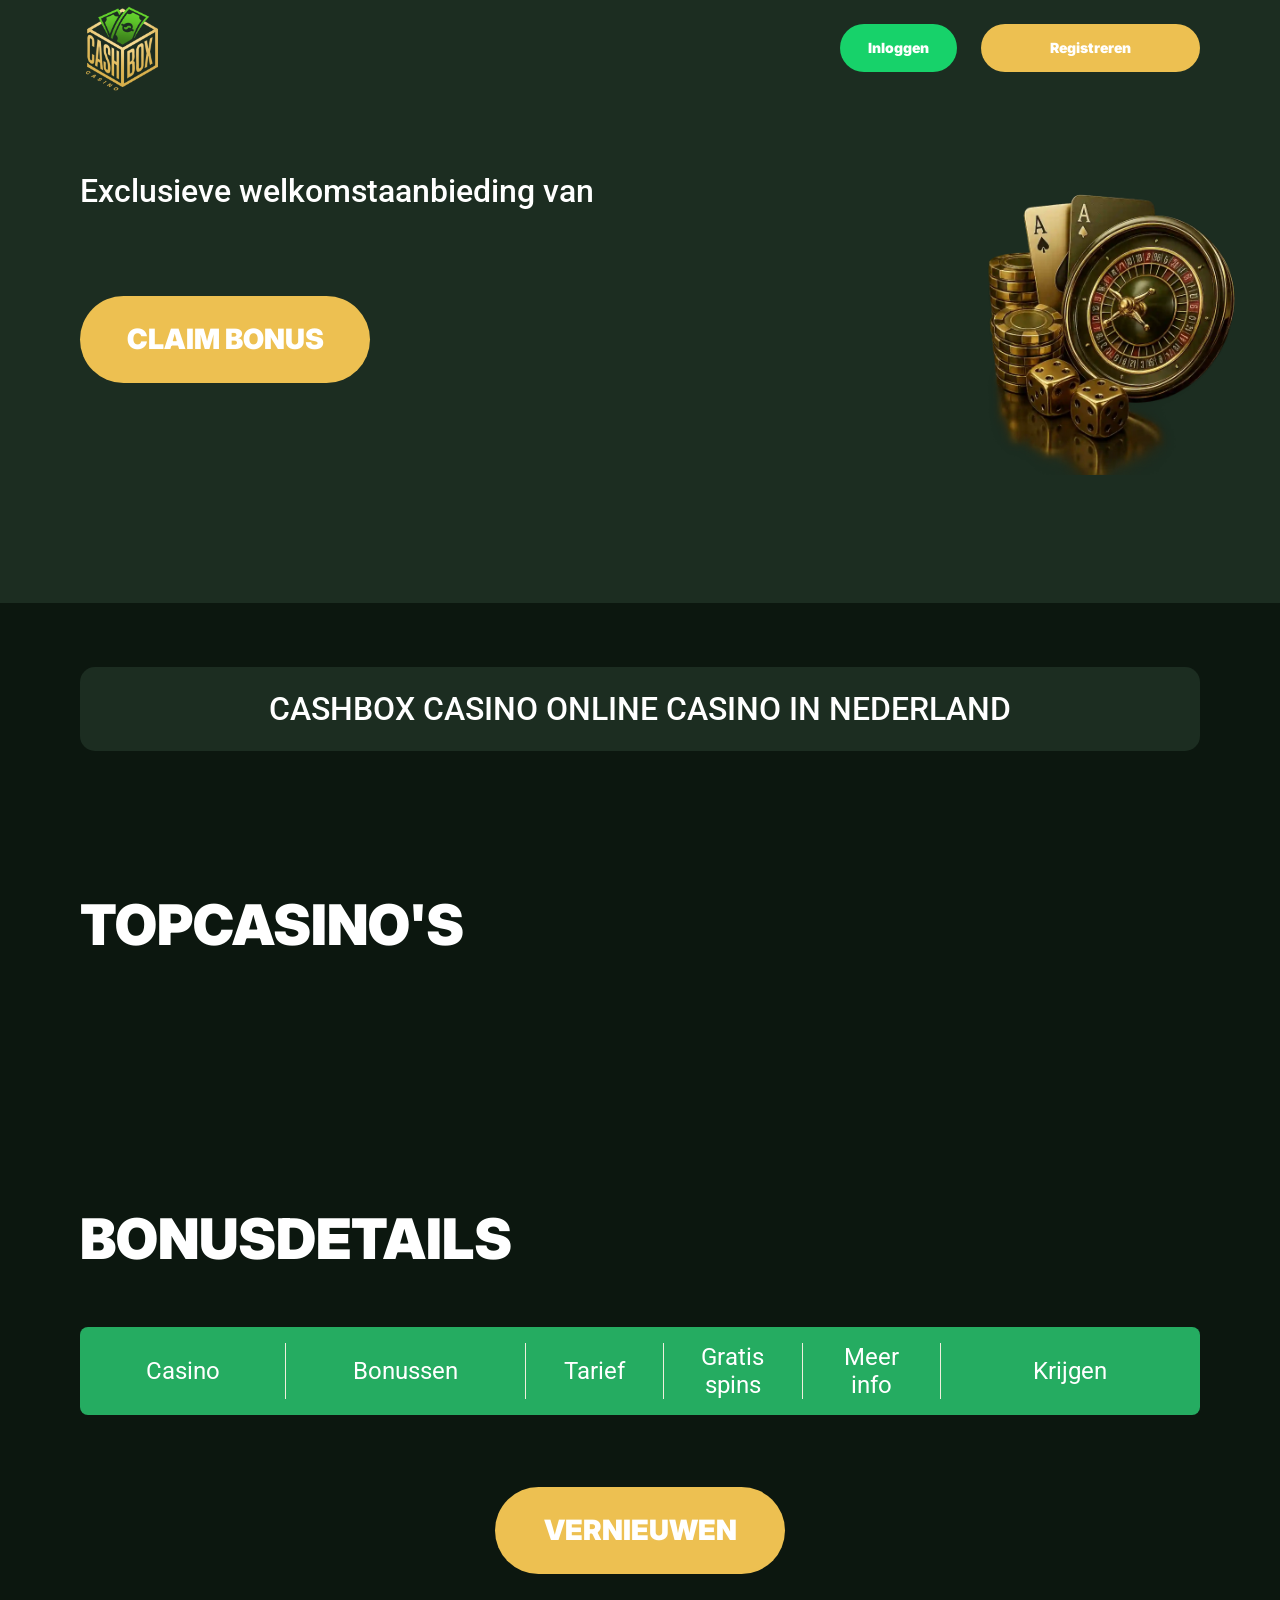
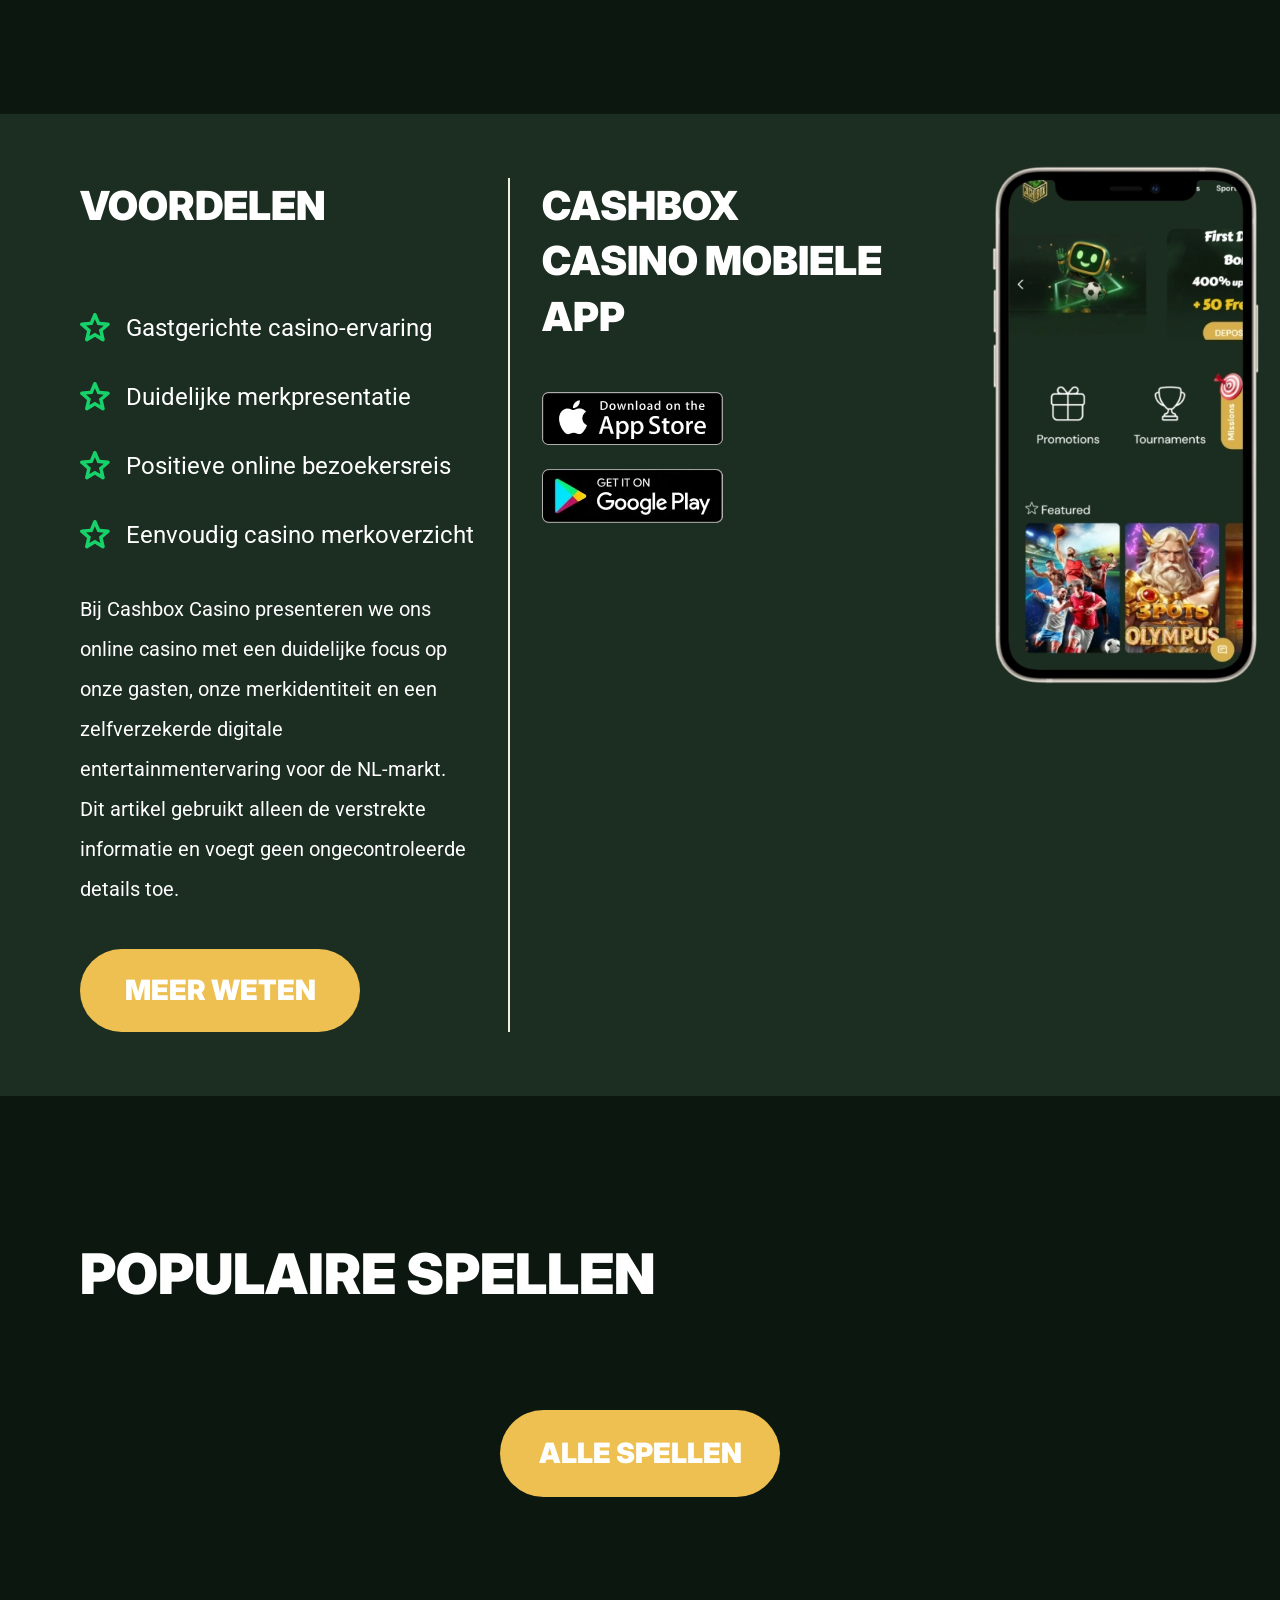
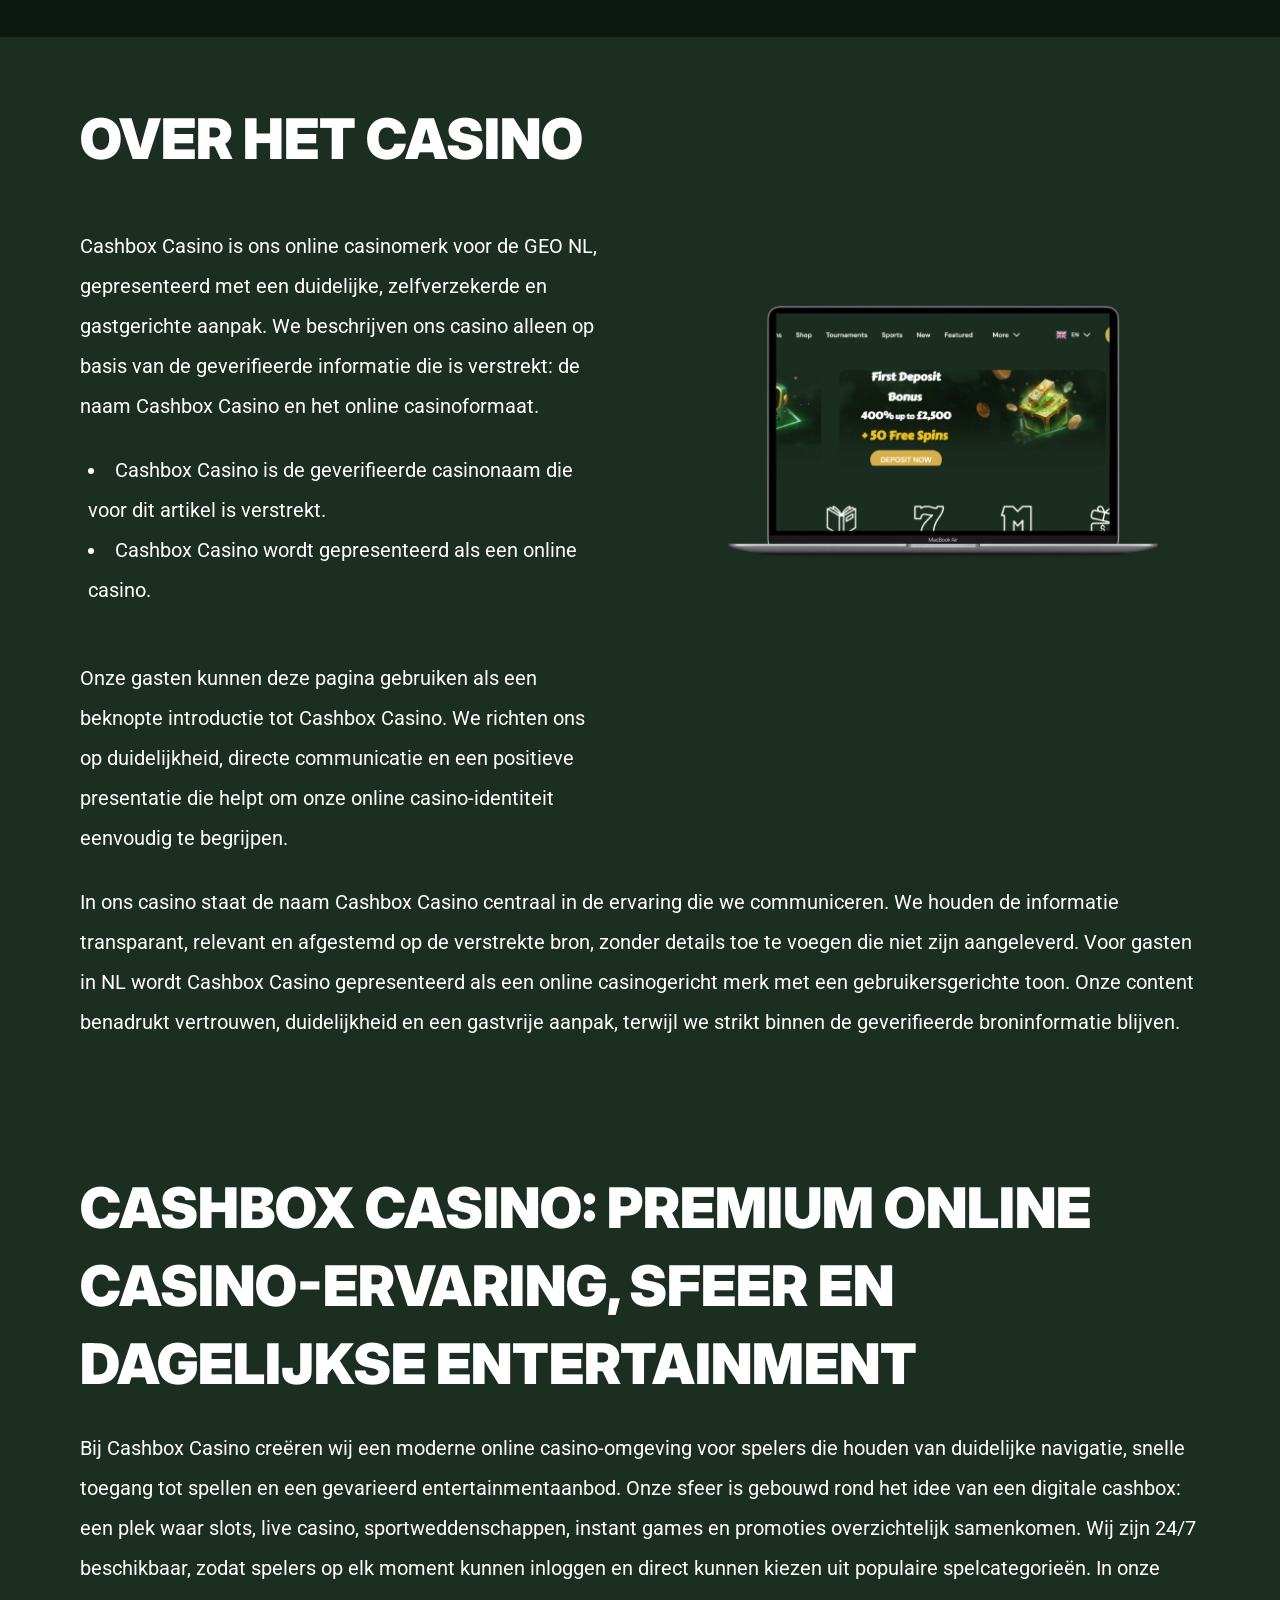
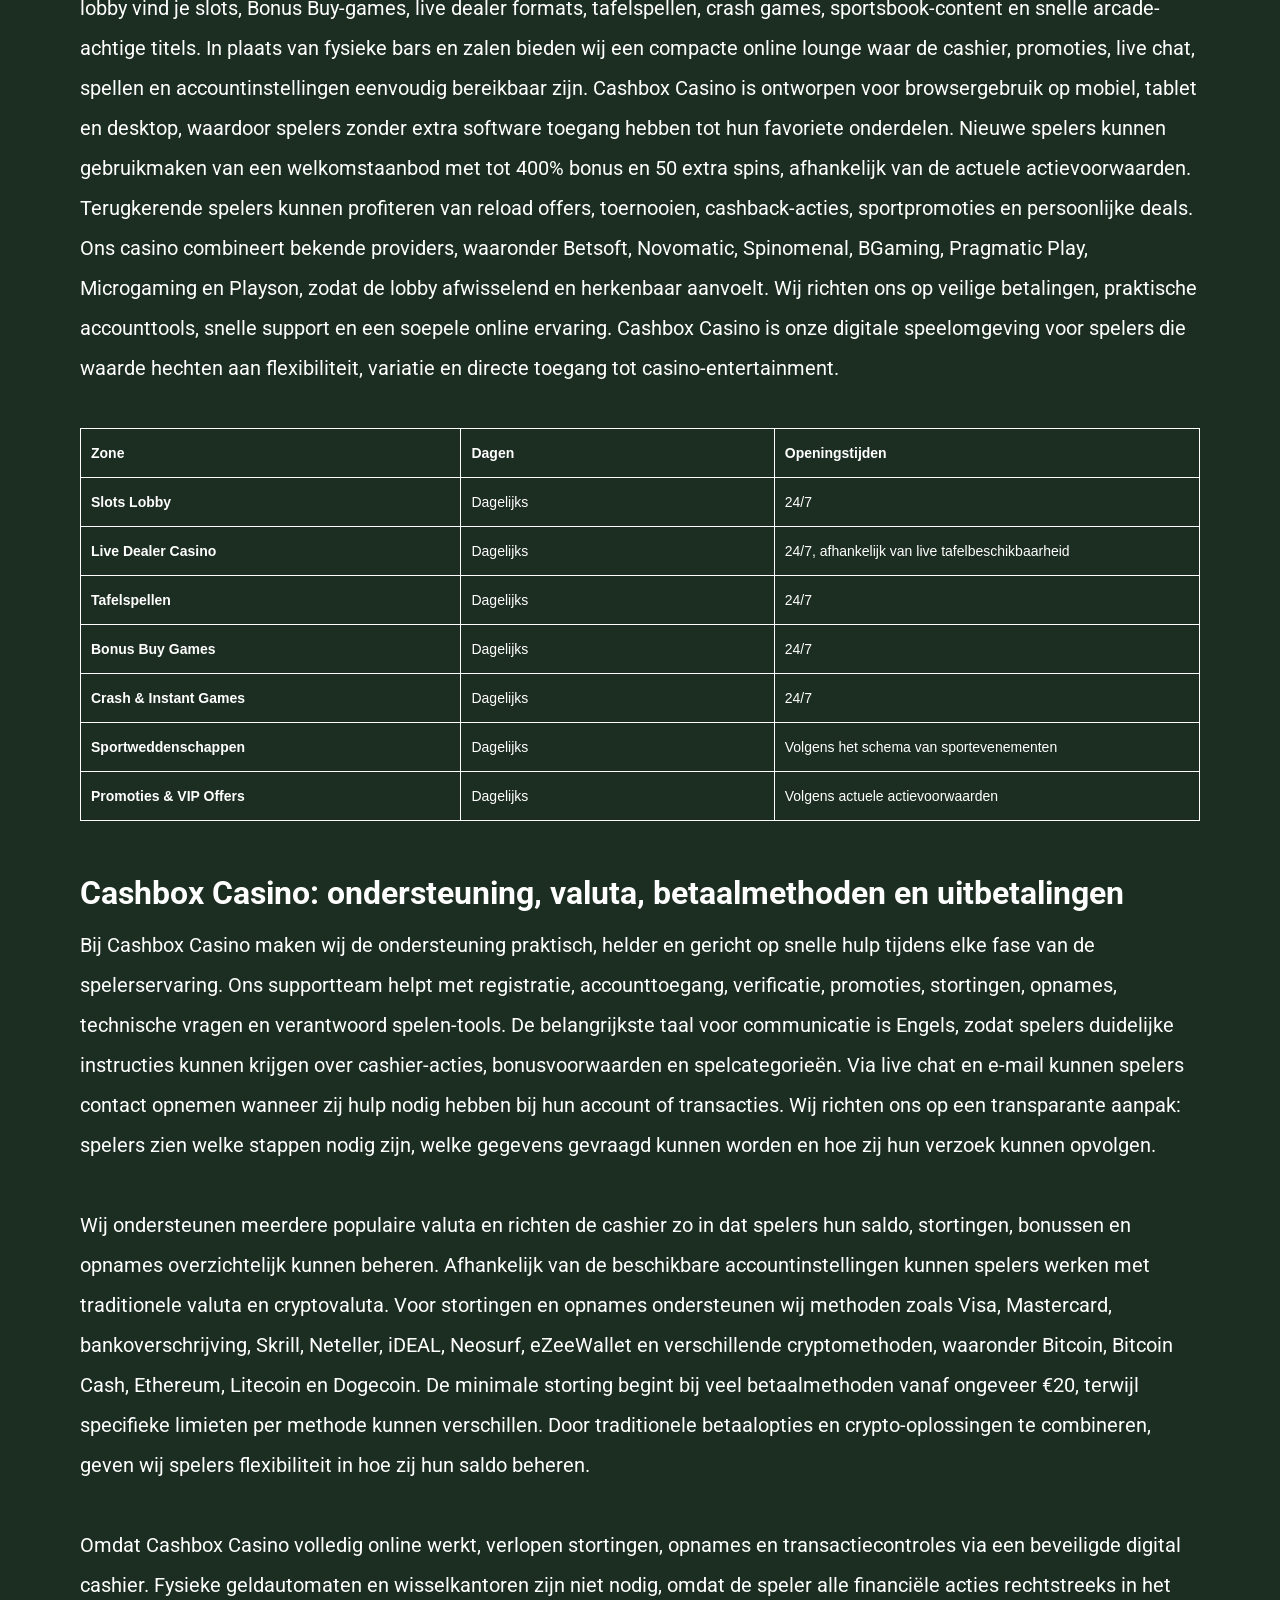
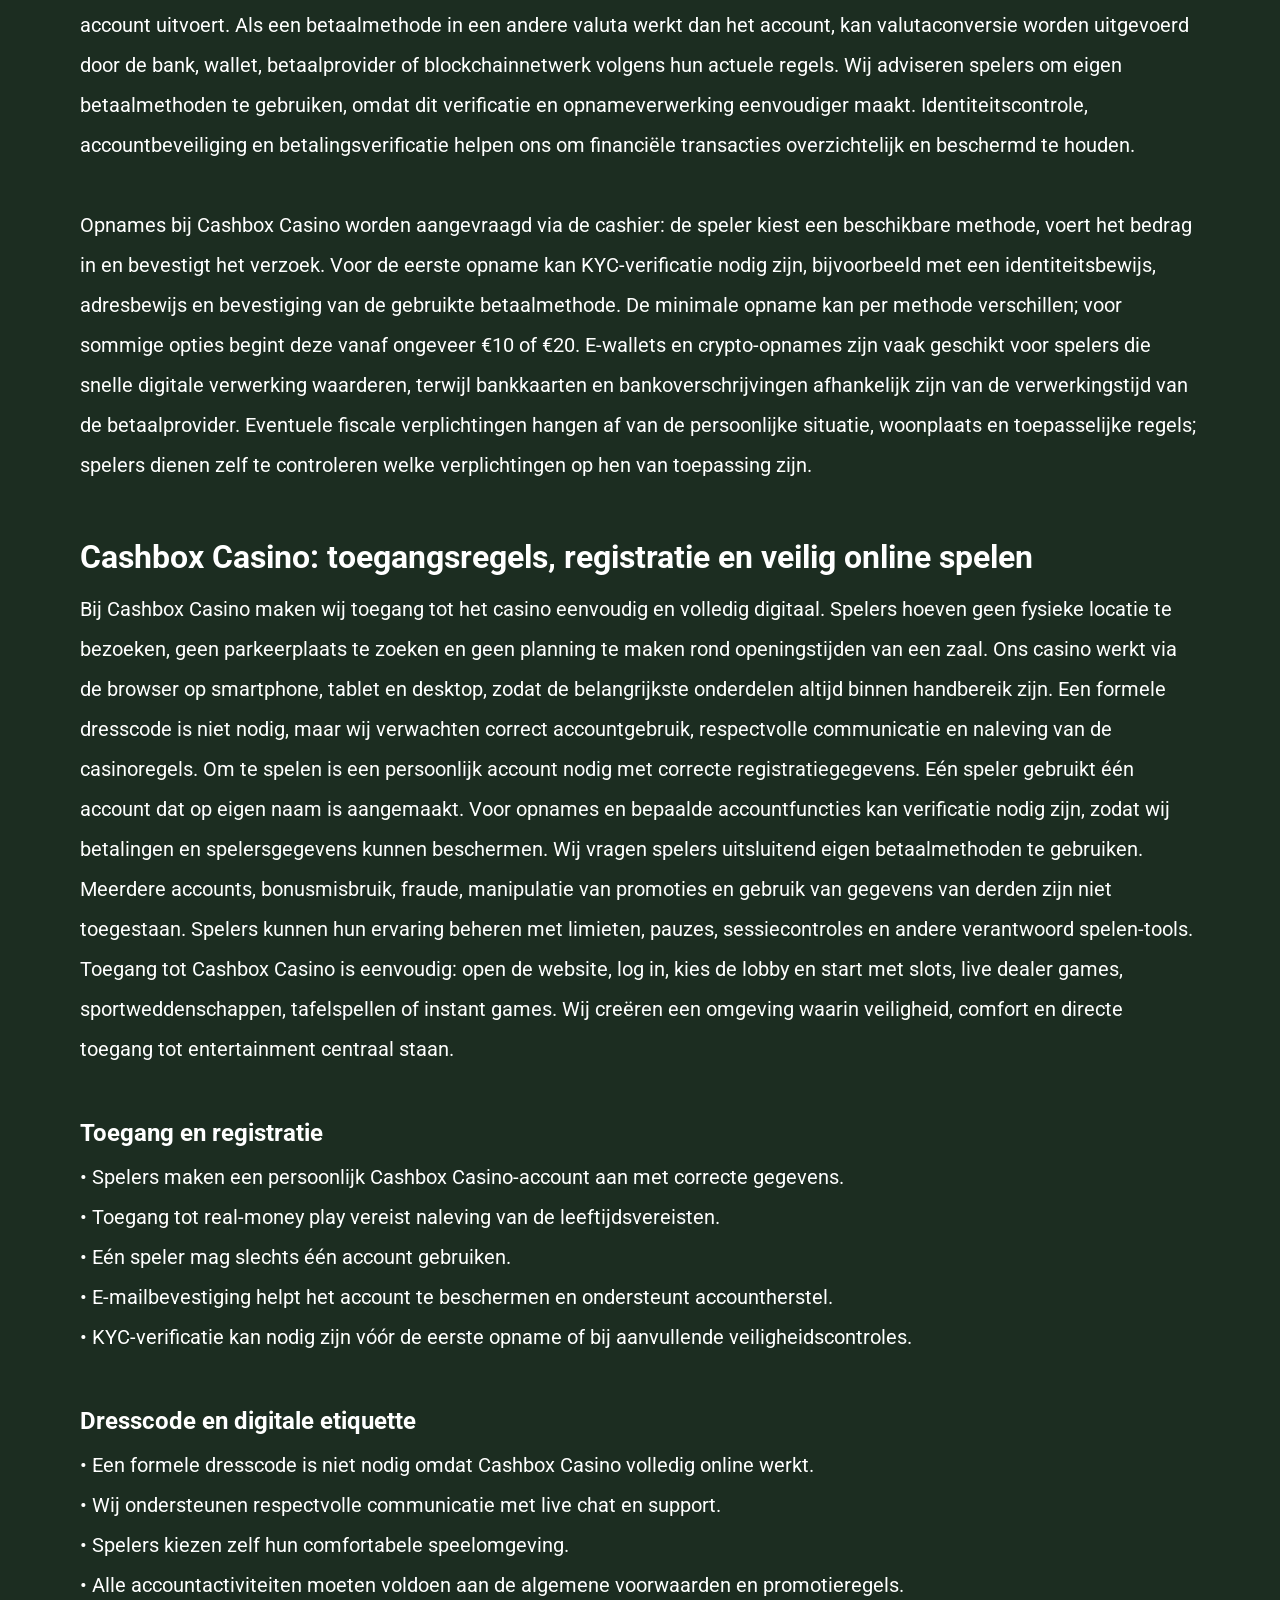
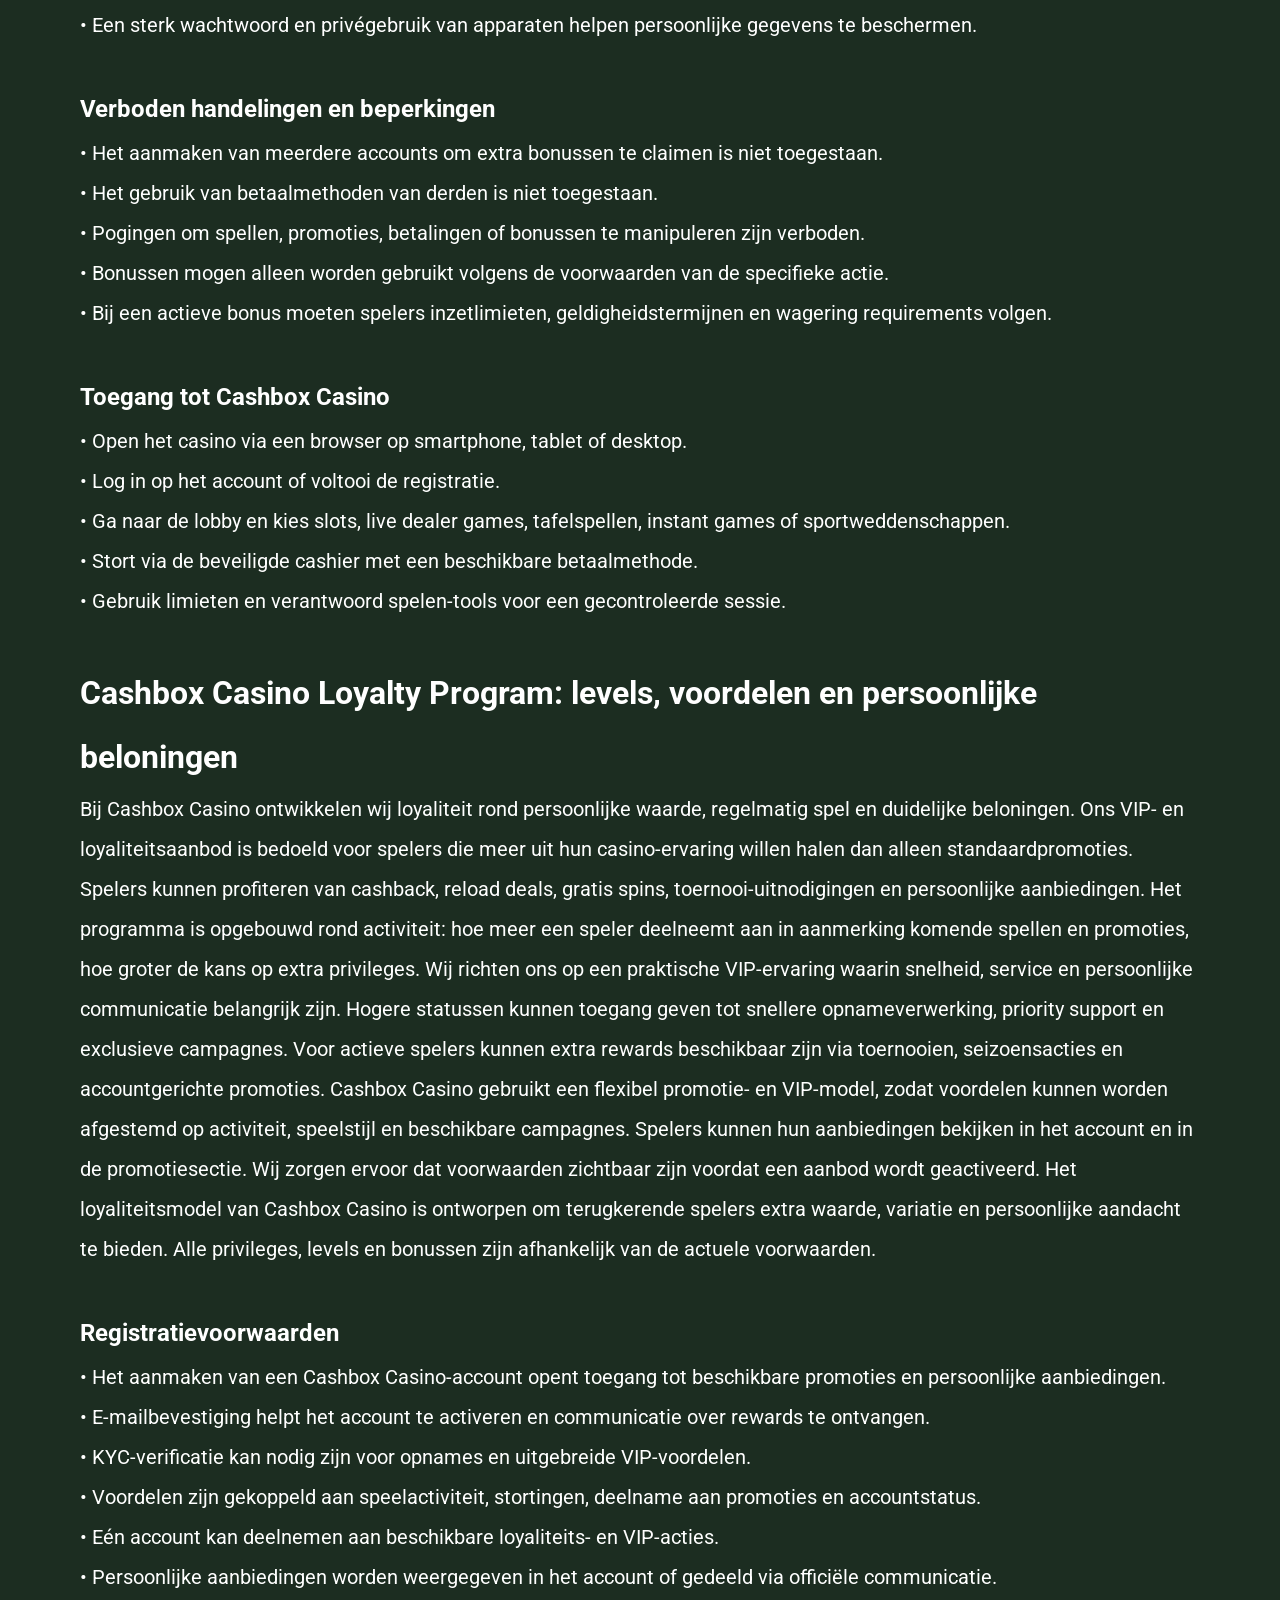
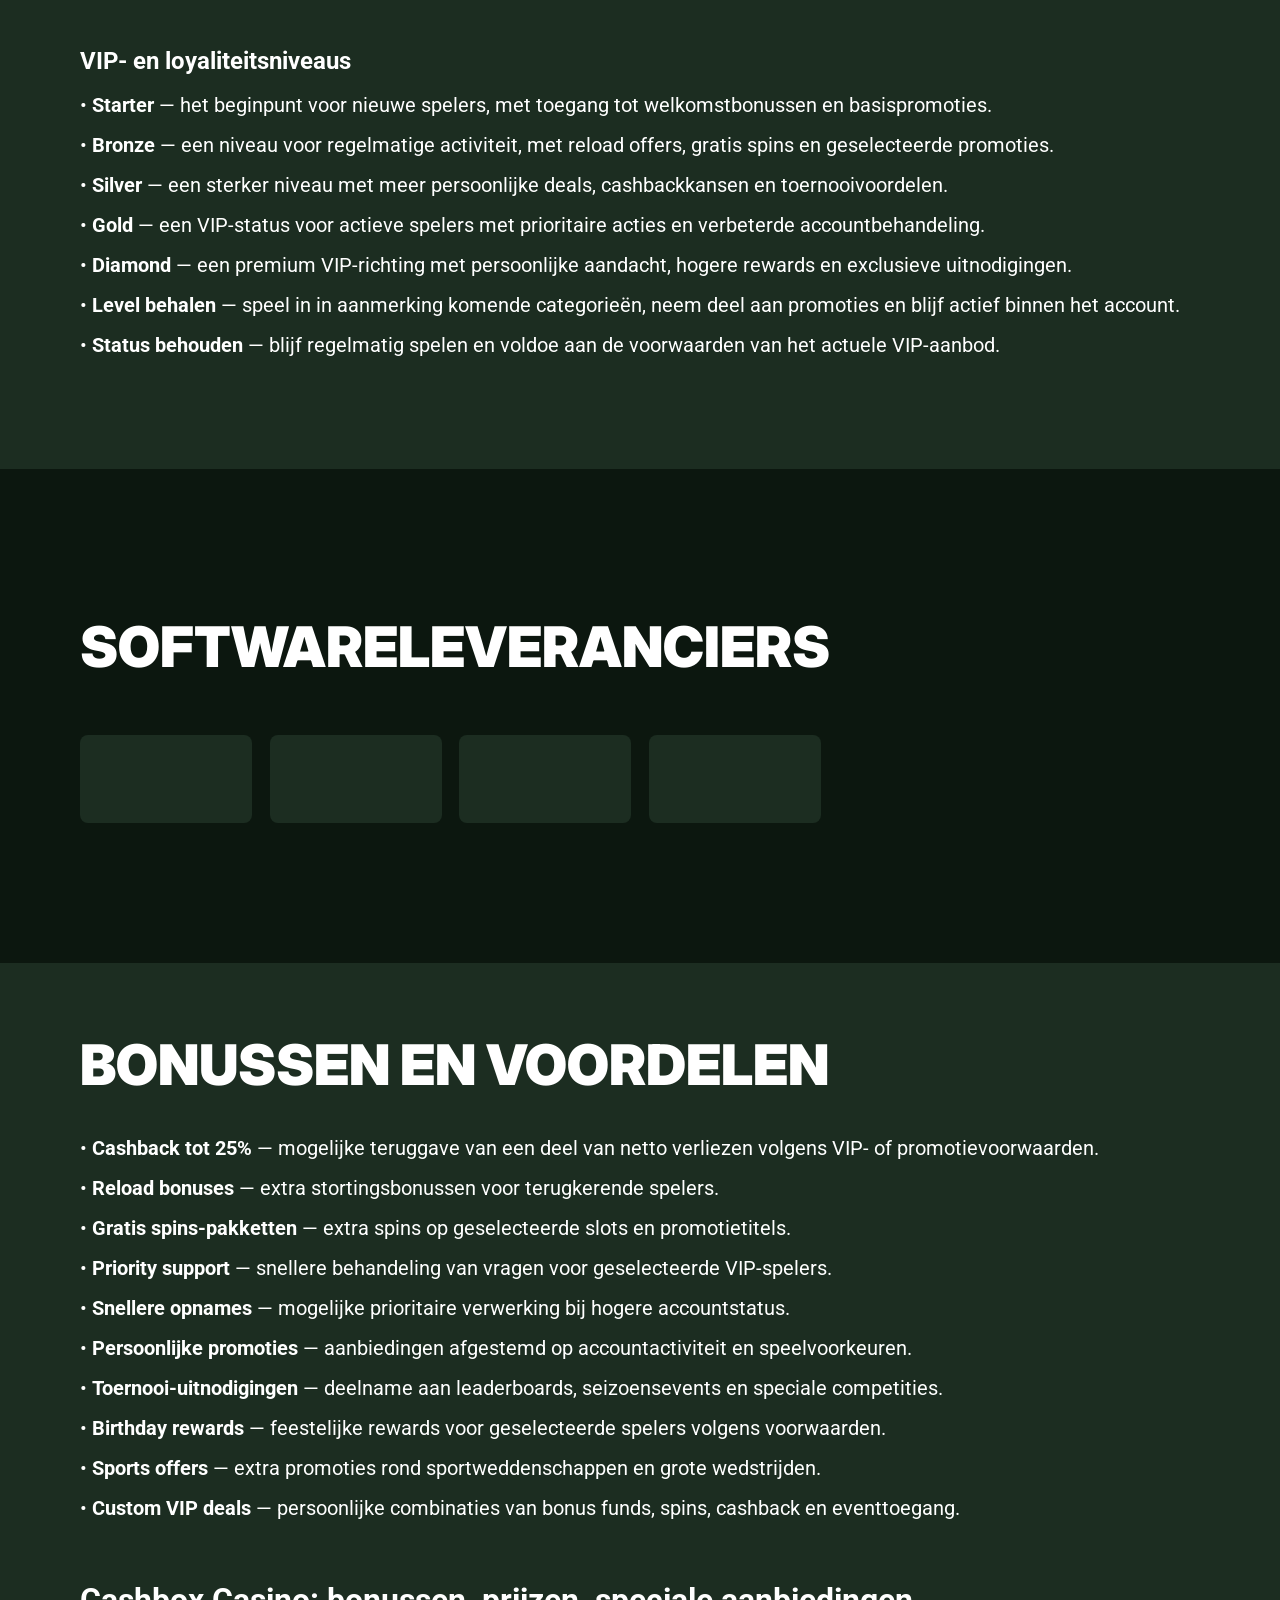
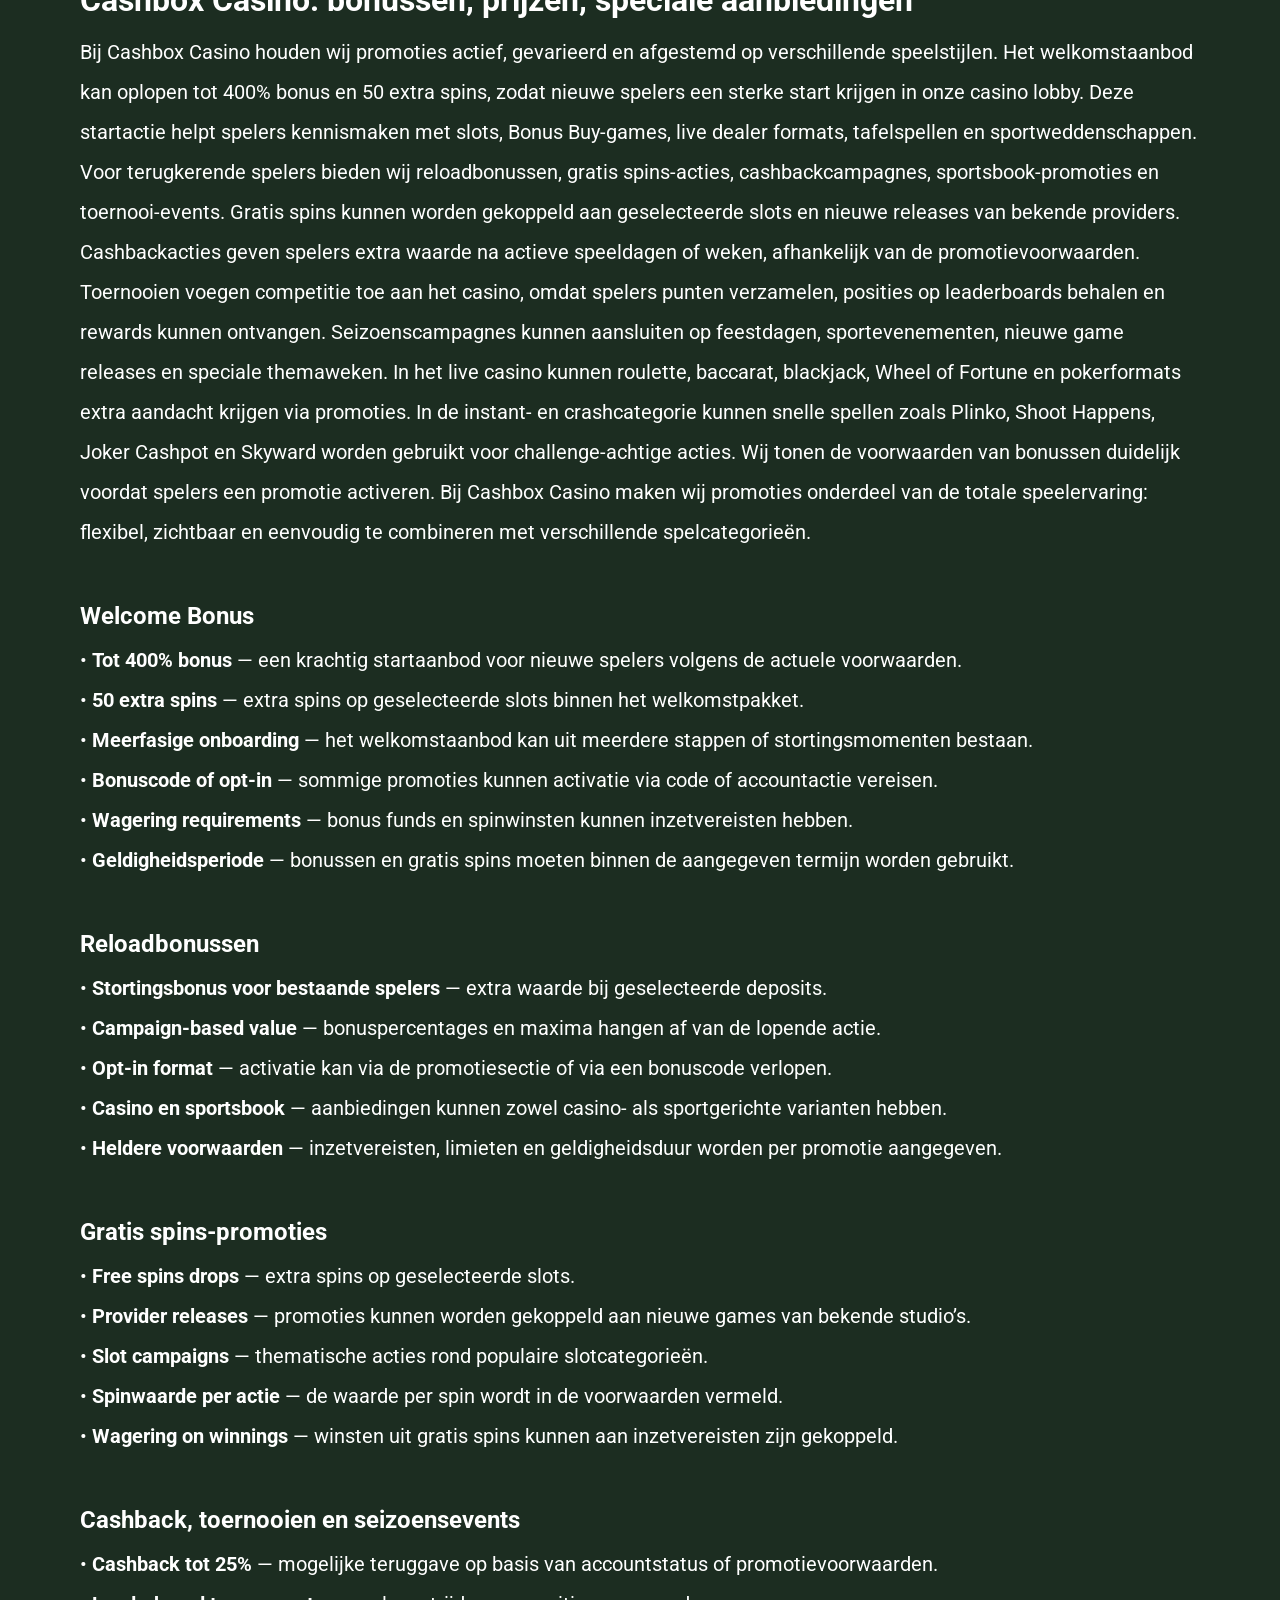
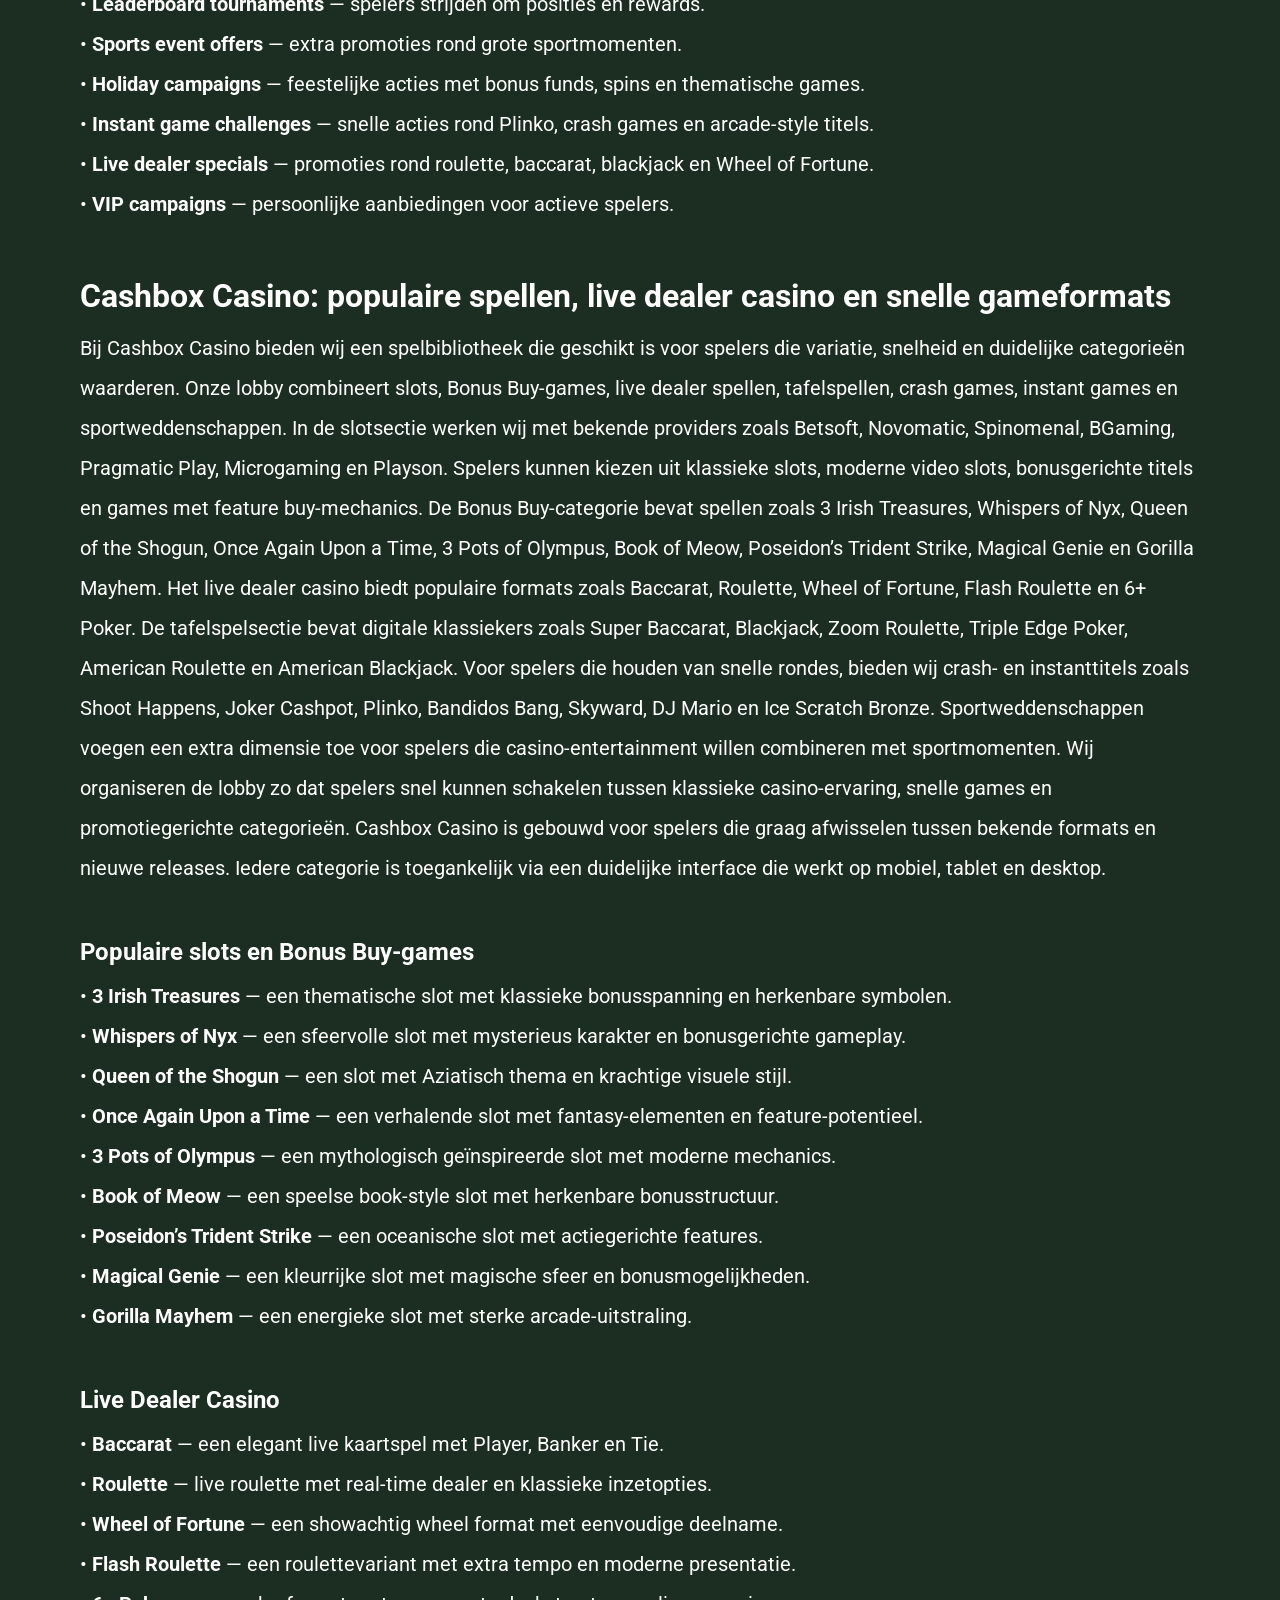
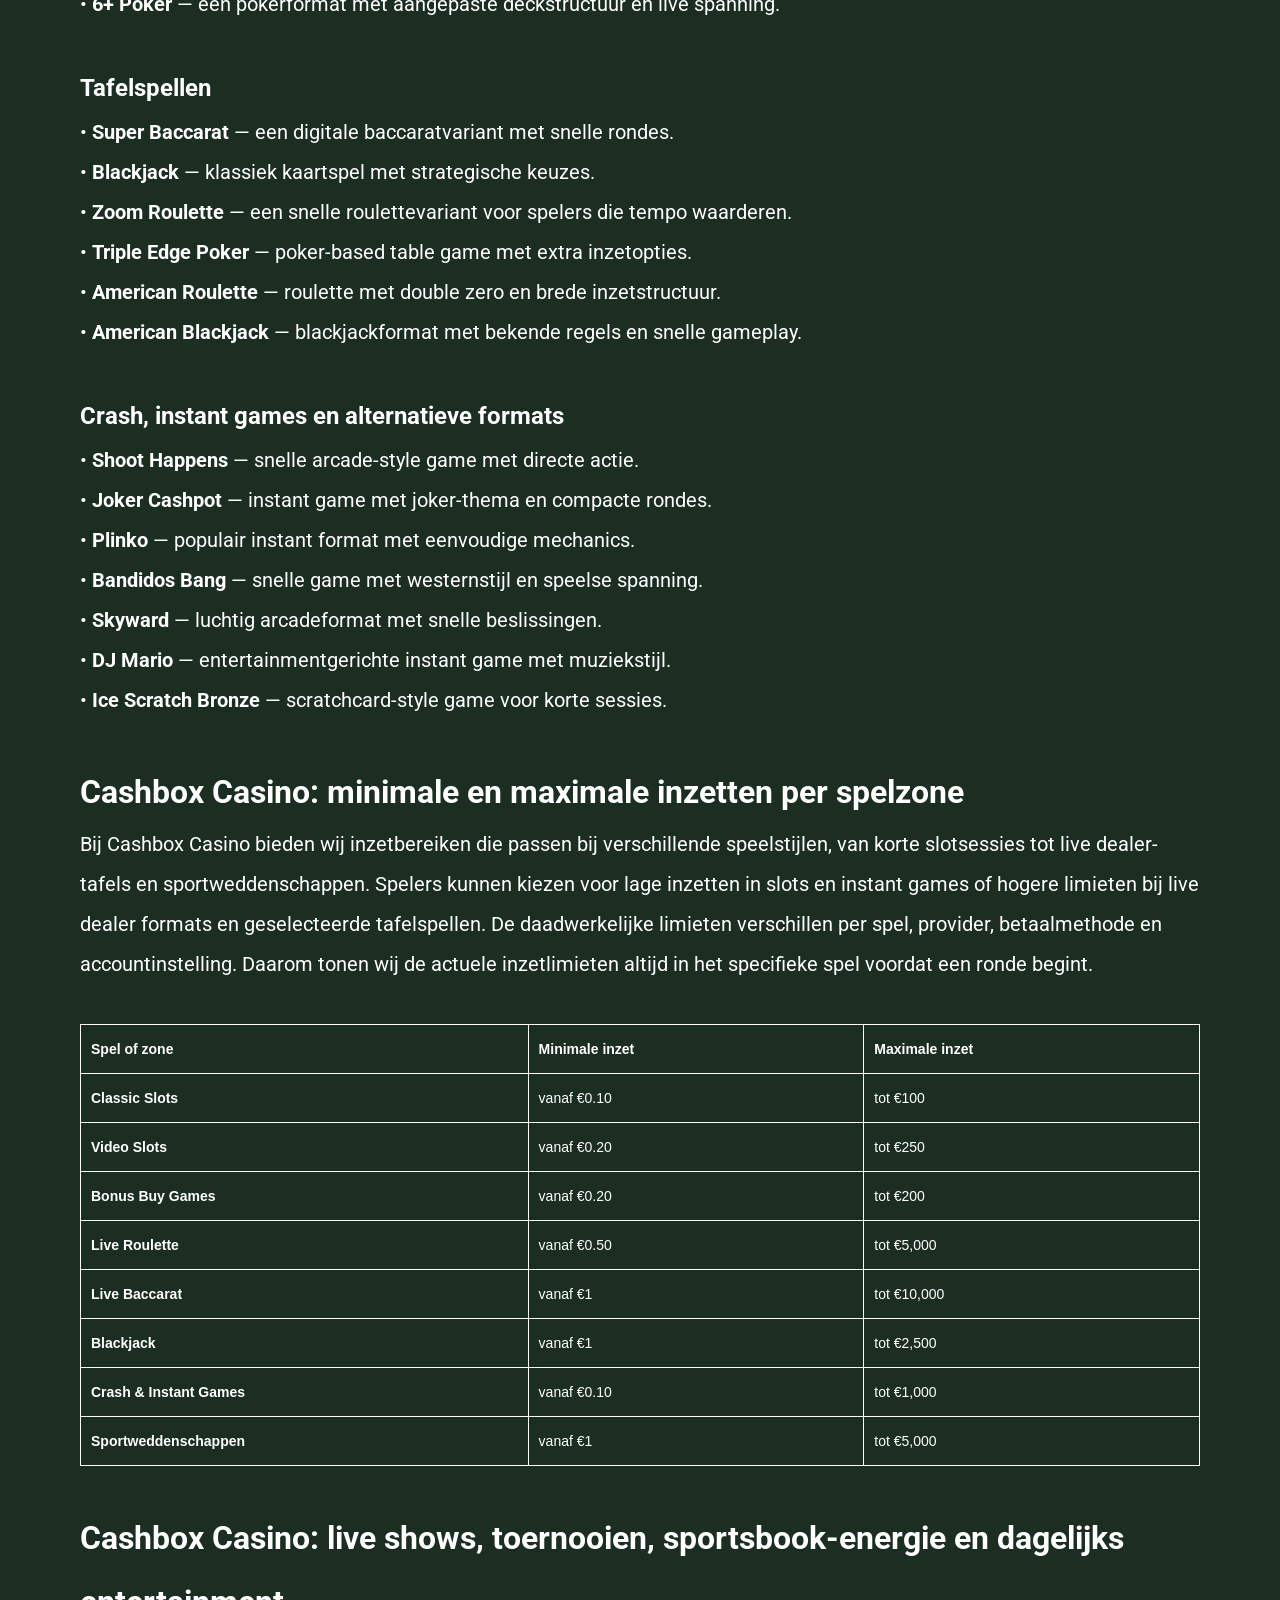
==== commit d408978f: "Site update" ====
--- a/index.html
+++ b/index.html
@@ -209,7 +209,7 @@
                                             <p class="bonusHeaderText bonusHeaderTextSpins">Gratis spins</p>
                                         </div>
                                         <div class="bonusTableHead">
-                                            <p class="bonusHeaderText">Meer informatie</p>
+                                            <p class="bonusHeaderText">Meer info</p>
                                         </div>
                                         <div class="bonusTableHead">
                                             <p class="bonusHeaderText bonusClaimBonus">Krijgen</p>
@@ -510,7 +510,7 @@
 <br>
 
 <h3 style="font-weight: bold; font-size: 32px;">
-Cashbox Casino: bonussen, prijzen, speciale aanbiedingen en seizoenscampagnes
+Cashbox Casino: bonussen, prijzen, speciale aanbiedingen
 </h3>
 <p>
 Bij Cashbox Casino houden wij promoties actief, gevarieerd en afgestemd op verschillende speelstijlen. Het welkomstaanbod kan oplopen tot 400% bonus en 50 extra spins, zodat nieuwe spelers een sterke start krijgen in onze casino lobby. Deze startactie helpt spelers kennismaken met slots, Bonus Buy-games, live dealer formats, tafelspellen en sportweddenschappen. Voor terugkerende spelers bieden wij reloadbonussen, gratis spins-acties, cashbackcampagnes, sportsbook-promoties en toernooi-events. Gratis spins kunnen worden gekoppeld aan geselecteerde slots en nieuwe releases van bekende providers. Cashbackacties geven spelers extra waarde na actieve speeldagen of weken, afhankelijk van de promotievoorwaarden. Toernooien voegen competitie toe aan het casino, omdat spelers punten verzamelen, posities op leaderboards behalen en rewards kunnen ontvangen. Seizoenscampagnes kunnen aansluiten op feestdagen, sportevenementen, nieuwe game releases en speciale themaweken. In het live casino kunnen roulette, baccarat, blackjack, Wheel of Fortune en pokerformats extra aandacht krijgen via promoties. In de instant- en crashcategorie kunnen snelle spellen zoals Plinko, Shoot Happens, Joker Cashpot en Skyward worden gebruikt voor challenge-achtige acties. Wij tonen de voorwaarden van bonussen duidelijk voordat spelers een promotie activeren. Bij Cashbox Casino maken wij promoties onderdeel van de totale speelervaring: flexibel, zichtbaar en eenvoudig te combineren met verschillende spelcategorieën.
